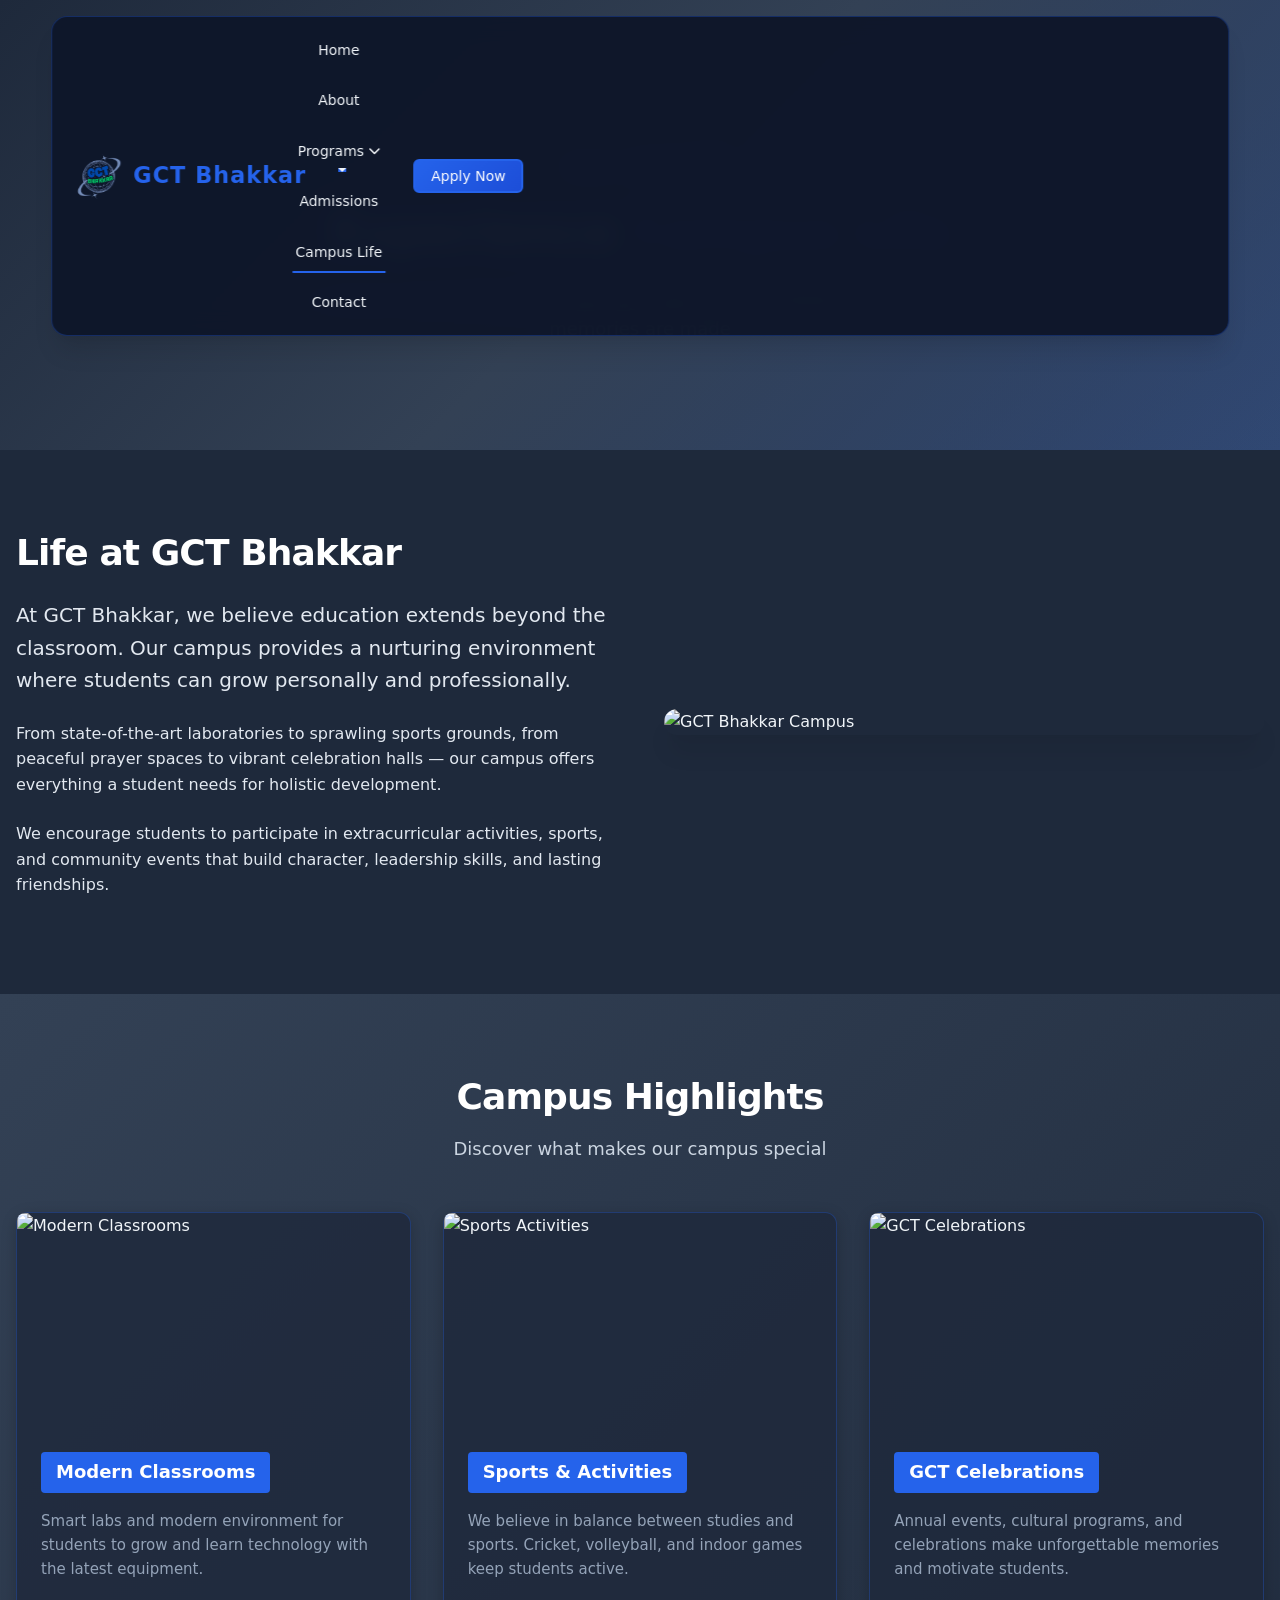
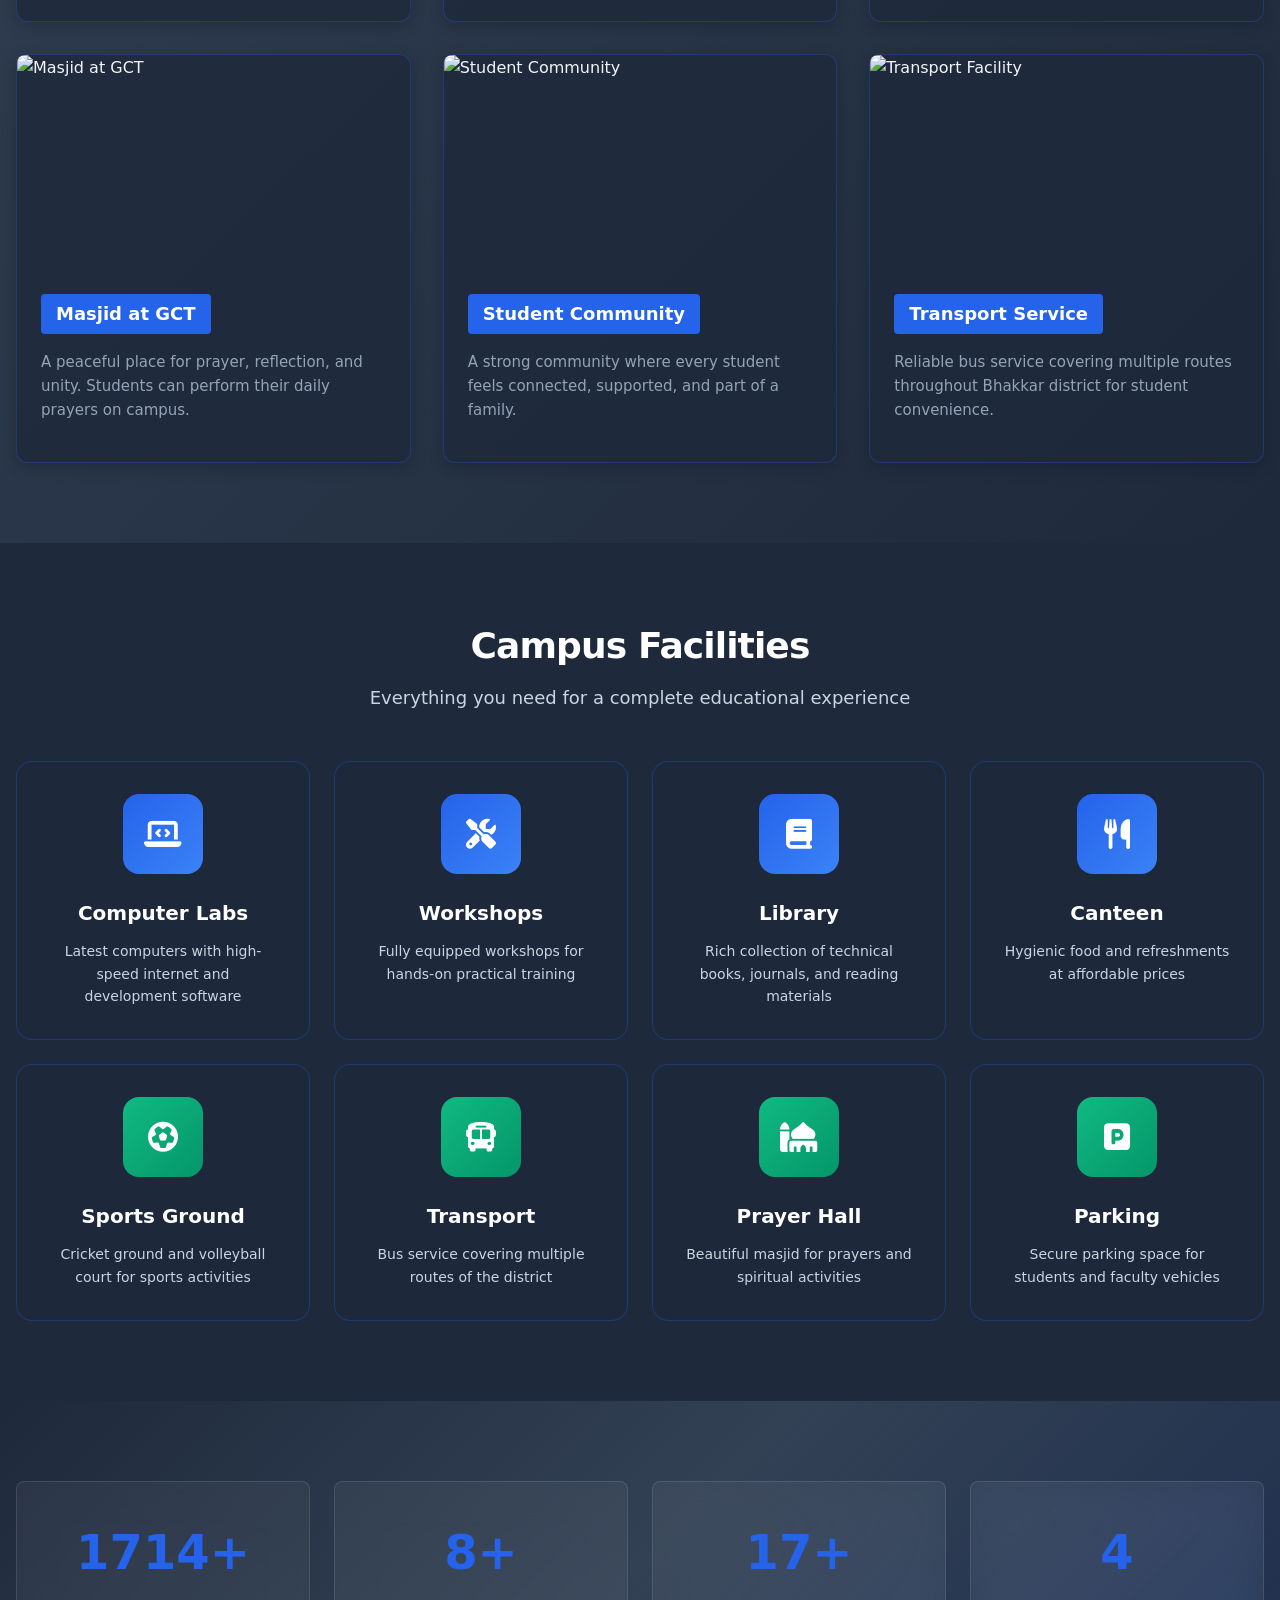
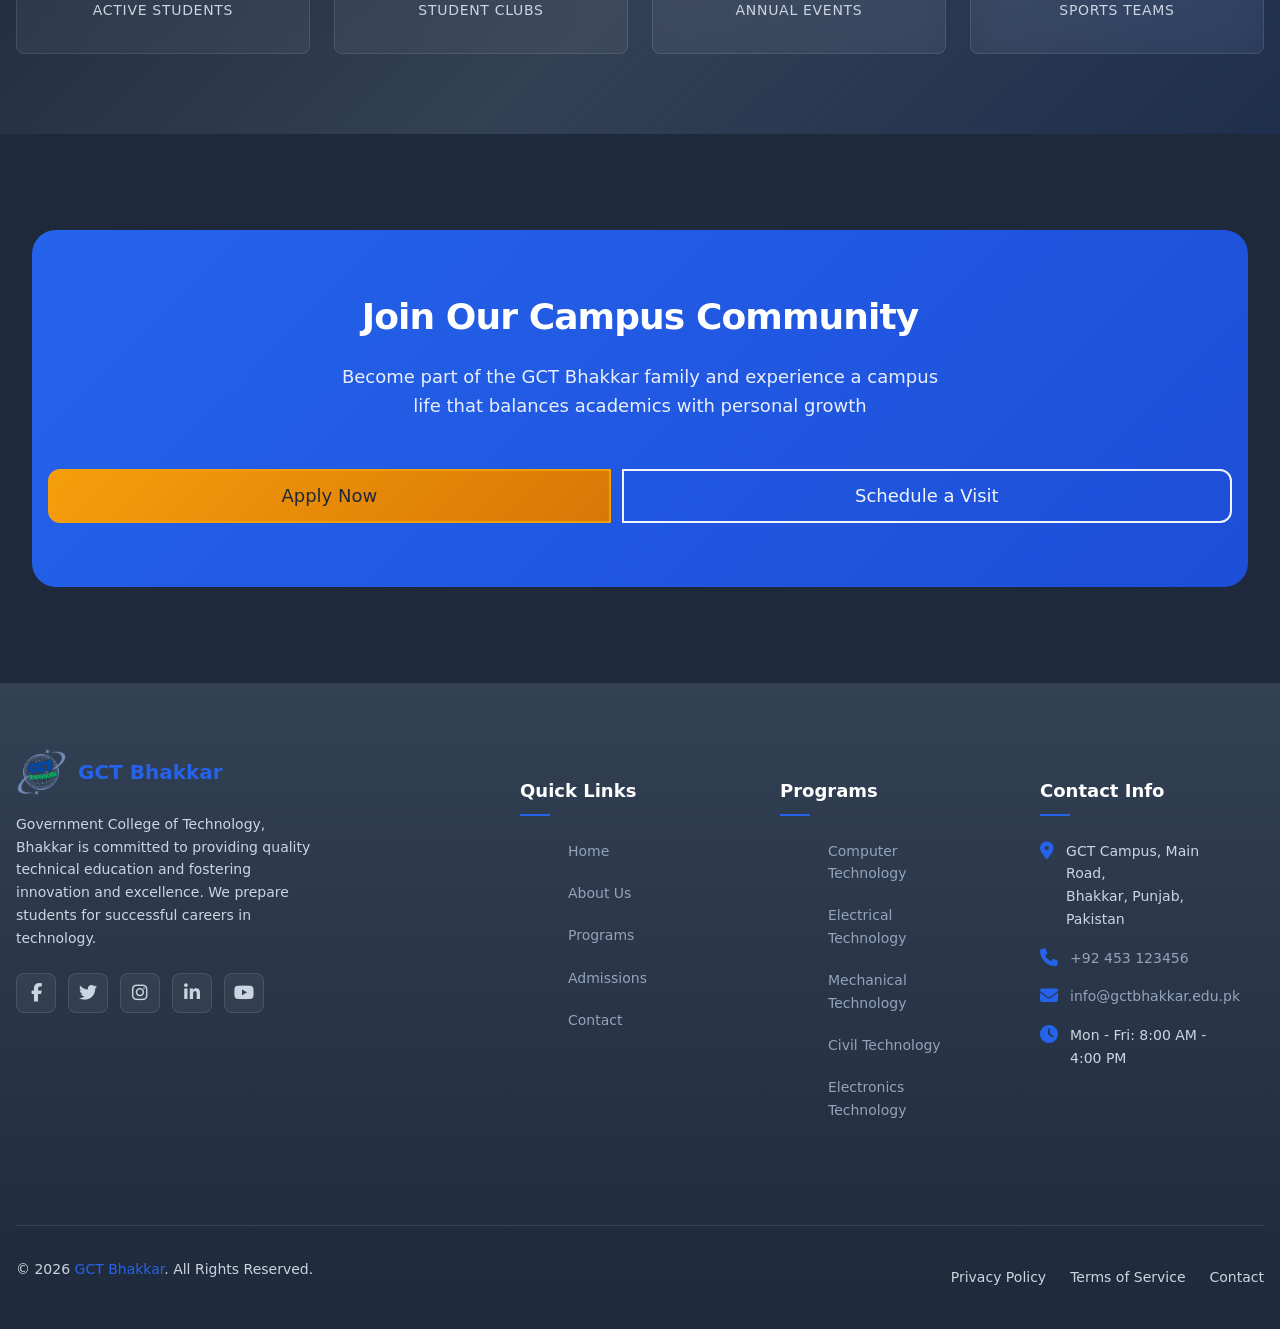
==== pages/campus-life.html @ ad5b471c "Complete website restructure with modular architecture - Added CSS design system with variables, res" ====
<!DOCTYPE html>
<html lang="en">

<head>
    <meta charset="UTF-8">
    <meta name="viewport" content="width=device-width, initial-scale=1.0">
    <meta name="description"
        content="Explore campus life at GCT Bhakkar - sports, events, facilities, student community, and more.">
    <meta name="keywords" content="GCT Campus Life, Student Activities, Sports, Events, Facilities">

    <!-- Favicon -->
    <link rel="shortcut icon" href="../assets/favicon/favicon.png" type="image/x-icon">

    <!-- Vendor CSS -->
    <link rel="stylesheet" href="../assets/css/vendor/bootstrap.min.css">
    <link rel="stylesheet" href="https://cdnjs.cloudflare.com/ajax/libs/font-awesome/6.4.0/css/all.min.css">
    <link rel="stylesheet" href="https://cdn.jsdelivr.net/npm/bootstrap-icons@1.10.5/font/bootstrap-icons.css">

    <!-- Main CSS -->
    <link rel="stylesheet" href="../assets/css/main.css">
    <link rel="stylesheet" href="../assets/css/styles.css">

    <title>Campus Life - GCT Bhakkar</title>
</head>

<body>
    <!-- Dynamic Header Component -->
    <header data-navbar data-base-path="../" data-current-page="campus-life"></header>

    <main>
        <!-- Hero Section -->
        <section class="hero hero-page">
            <div class="hero-bg">
                <div class="hero-bg-gradient"></div>
            </div>
            <div class="hero-content">
                <nav class="hero-breadcrumb" data-animate="fadeInDown">
                    <a href="../index.html" class="breadcrumb-link">Home</a>
                    <span class="breadcrumb-separator"><i class="fas fa-chevron-right"></i></span>
                    <span class="breadcrumb-current">Campus Life</span>
                </nav>
                <h1 class="hero-title" data-animate="fadeInUp">
                    Experience <span class="accent">Campus Life</span>
                </h1>
                <p class="hero-subtitle" data-animate="fadeInUp" data-delay="200">
                    A vibrant community where learning meets life, friendships are built, and memories are made
                </p>
            </div>
        </section>

        <!-- Campus Overview -->
        <section class="section">
            <div class="container">
                <div class="two-col">
                    <div data-animate="fadeInLeft">
                        <h2 class="h2 mb-4">Life at GCT Bhakkar</h2>
                        <p class="lead mb-4">
                            At GCT Bhakkar, we believe education extends beyond the classroom. Our campus provides a
                            nurturing environment where students can grow personally and professionally.
                        </p>
                        <p class="mb-4">
                            From state-of-the-art laboratories to sprawling sports grounds, from peaceful prayer spaces
                            to vibrant celebration halls — our campus offers everything a student needs for holistic
                            development.
                        </p>
                        <p>
                            We encourage students to participate in extracurricular activities, sports, and community
                            events that build character, leadership skills, and lasting friendships.
                        </p>
                    </div>
                    <div data-animate="fadeInRight">
                        <img src="../assets/images/college-front-view.jpg" alt="GCT Bhakkar Campus"
                            class="rounded-2xl shadow-xl w-full">
                    </div>
                </div>
            </div>
        </section>

        <!-- Campus Highlights -->
        <section class="section section-darker">
            <div class="container">
                <div class="section-header" data-animate="fadeInUp">
                    <h2 class="section-title">Campus Highlights</h2>
                    <p class="section-subtitle">Discover what makes our campus special</p>
                </div>

                <div class="grid grid-3" style="gap: 2rem;">
                    <div class="campus-card" data-animate="fadeInUp">
                        <img src="../assets/images/classroom.jpg" alt="Modern Classrooms">
                        <div class="p-3">
                            <h3 class="red-title">Modern Classrooms</h3>
                            <p>Smart labs and modern environment for students to grow and learn technology with the
                                latest equipment.</p>
                        </div>
                    </div>

                    <div class="campus-card" data-animate="fadeInUp" data-delay="100">
                        <img src="../assets/images/game.jpg" alt="Sports Activities">
                        <div class="p-3">
                            <h3 class="red-title">Sports & Activities</h3>
                            <p>We believe in balance between studies and sports. Cricket, volleyball, and indoor games
                                keep students active.</p>
                        </div>
                    </div>

                    <div class="campus-card" data-animate="fadeInUp" data-delay="200">
                        <img src="../assets/images/Celebrations.JPG" alt="GCT Celebrations">
                        <div class="p-3">
                            <h3 class="red-title">GCT Celebrations</h3>
                            <p>Annual events, cultural programs, and celebrations make unforgettable memories and
                                motivate students.</p>
                        </div>
                    </div>

                    <div class="campus-card" data-animate="fadeInUp">
                        <img src="../assets/images/masjad.jpg" alt="Masjid at GCT">
                        <div class="p-3">
                            <h3 class="red-title">Masjid at GCT</h3>
                            <p>A peaceful place for prayer, reflection, and unity. Students can perform their daily
                                prayers on campus.</p>
                        </div>
                    </div>

                    <div class="campus-card" data-animate="fadeInUp" data-delay="100">
                        <img src="../assets/images/community.jpg" alt="Student Community">
                        <div class="p-3">
                            <h3 class="red-title">Student Community</h3>
                            <p>A strong community where every student feels connected, supported, and part of a family.
                            </p>
                        </div>
                    </div>

                    <div class="campus-card" data-animate="fadeInUp" data-delay="200">
                        <img src="../assets/images/busses.jpg" alt="Transport Facility">
                        <div class="p-3">
                            <h3 class="red-title">Transport Service</h3>
                            <p>Reliable bus service covering multiple routes throughout Bhakkar district for student
                                convenience.</p>
                        </div>
                    </div>
                </div>
            </div>
        </section>

        <!-- Facilities Grid -->
        <section class="section">
            <div class="container">
                <div class="section-header" data-animate="fadeInUp">
                    <h2 class="section-title">Campus Facilities</h2>
                    <p class="section-subtitle">Everything you need for a complete educational experience</p>
                </div>

                <div class="grid grid-4">
                    <div class="card card-feature" data-animate="fadeInUp">
                        <div class="card-feature-icon">
                            <i class="fas fa-laptop-code"></i>
                        </div>
                        <h5 class="card-title">Computer Labs</h5>
                        <p class="card-text">Latest computers with high-speed internet and development software</p>
                    </div>

                    <div class="card card-feature" data-animate="fadeInUp" data-delay="100">
                        <div class="card-feature-icon">
                            <i class="fas fa-tools"></i>
                        </div>
                        <h5 class="card-title">Workshops</h5>
                        <p class="card-text">Fully equipped workshops for hands-on practical training</p>
                    </div>

                    <div class="card card-feature" data-animate="fadeInUp" data-delay="200">
                        <div class="card-feature-icon">
                            <i class="fas fa-book"></i>
                        </div>
                        <h5 class="card-title">Library</h5>
                        <p class="card-text">Rich collection of technical books, journals, and reading materials</p>
                    </div>

                    <div class="card card-feature" data-animate="fadeInUp" data-delay="300">
                        <div class="card-feature-icon">
                            <i class="fas fa-utensils"></i>
                        </div>
                        <h5 class="card-title">Canteen</h5>
                        <p class="card-text">Hygienic food and refreshments at affordable prices</p>
                    </div>

                    <div class="card card-feature" data-animate="fadeInUp">
                        <div class="card-feature-icon" style="background: linear-gradient(135deg, #10b981, #059669);">
                            <i class="fas fa-futbol"></i>
                        </div>
                        <h5 class="card-title">Sports Ground</h5>
                        <p class="card-text">Cricket ground and volleyball court for sports activities</p>
                    </div>

                    <div class="card card-feature" data-animate="fadeInUp" data-delay="100">
                        <div class="card-feature-icon" style="background: linear-gradient(135deg, #10b981, #059669);">
                            <i class="fas fa-bus"></i>
                        </div>
                        <h5 class="card-title">Transport</h5>
                        <p class="card-text">Bus service covering multiple routes of the district</p>
                    </div>

                    <div class="card card-feature" data-animate="fadeInUp" data-delay="200">
                        <div class="card-feature-icon" style="background: linear-gradient(135deg, #10b981, #059669);">
                            <i class="fas fa-mosque"></i>
                        </div>
                        <h5 class="card-title">Prayer Hall</h5>
                        <p class="card-text">Beautiful masjid for prayers and spiritual activities</p>
                    </div>

                    <div class="card card-feature" data-animate="fadeInUp" data-delay="300">
                        <div class="card-feature-icon" style="background: linear-gradient(135deg, #10b981, #059669);">
                            <i class="fas fa-parking"></i>
                        </div>
                        <h5 class="card-title">Parking</h5>
                        <p class="card-text">Secure parking space for students and faculty vehicles</p>
                    </div>
                </div>
            </div>
        </section>

        <!-- Student Life Stats -->
        <section class="section section-gradient">
            <div class="container">
                <div class="row g-4 text-center">
                    <div class="col-6 col-md-3" data-animate="scaleIn">
                        <div class="card-stat card-glass rounded-3">
                            <div class="card-stat-number" data-counter="2000" data-suffix="+">0</div>
                            <div class="card-stat-label">Active Students</div>
                        </div>
                    </div>
                    <div class="col-6 col-md-3" data-animate="scaleIn" data-delay="100">
                        <div class="card-stat card-glass rounded-3">
                            <div class="card-stat-number" data-counter="10" data-suffix="+">0</div>
                            <div class="card-stat-label">Student Clubs</div>
                        </div>
                    </div>
                    <div class="col-6 col-md-3" data-animate="scaleIn" data-delay="200">
                        <div class="card-stat card-glass rounded-3">
                            <div class="card-stat-number" data-counter="20" data-suffix="+">0</div>
                            <div class="card-stat-label">Annual Events</div>
                        </div>
                    </div>
                    <div class="col-6 col-md-3" data-animate="scaleIn" data-delay="300">
                        <div class="card-stat card-glass rounded-3">
                            <div class="card-stat-number" data-counter="5" data-suffix="">0</div>
                            <div class="card-stat-label">Sports Teams</div>
                        </div>
                    </div>
                </div>
            </div>
        </section>

        <!-- CTA Section -->
        <section class="section">
            <div class="container">
                <div class="section-cta" data-animate="scaleIn">
                    <h2 class="section-title mb-4">Join Our Campus Community</h2>
                    <p class="section-subtitle mx-auto">
                        Become part of the GCT Bhakkar family and experience a campus life that balances academics with
                        personal growth
                    </p>
                    <div class="btn-group btn-group-center mt-4">
                        <a href="./admissions.html" class="btn btn-accent btn-lg">Apply Now</a>
                        <a href="./contact.html" class="btn btn-outline-light btn-lg">Schedule a Visit</a>
                    </div>
                </div>
            </div>
        </section>
    </main>

    <!-- Dynamic Footer Component -->
    <div data-footer data-base-path="../"></div>

    <!-- Vendor Scripts -->
    <script src="../assets/js/vendor/bootstrap.bundle.min.js"></script>

    <!-- Component Scripts -->
    <script src="../assets/js/components/navbar.js"></script>
    <script src="../assets/js/components/footer.js"></script>

    <!-- Utility Scripts -->
    <script src="../assets/js/utils/animations.js"></script>
    <script src="../assets/js/utils/helpers.js"></script>

    <!-- Main App Script -->
    <script src="../assets/js/main.js"></script>
</body>

</html>
---- assets/css/main.css ----
/*
 * GCT Bhakkar - Main CSS Entry Point
 * Imports all CSS modules in the correct order
 */

/* ===== VENDOR ===== */
/* Bootstrap is linked separately in HTML for better caching */

/* ===== BASE ===== */
@import url('./base/variables.css');
@import url('./base/reset.css');
@import url('./base/typography.css');

/* ===== LAYOUTS ===== */
@import url('./layouts/sections.css');

/* ===== COMPONENTS ===== */
@import url('./components/buttons.css');
@import url('./components/cards.css');
@import url('./components/navbar.css');
@import url('./components/footer.css');
@import url('./components/hero.css');

/* ===== UTILITY CLASSES ===== */

/* Visibility */
.hidden {
    display: none !important;
}

.visible {
    visibility: visible;
}

.invisible {
    visibility: hidden;
}

/* Screen reader only */
.sr-only {
    position: absolute;
    width: 1px;
    height: 1px;
    padding: 0;
    margin: -1px;
    overflow: hidden;
    clip: rect(0, 0, 0, 0);
    white-space: nowrap;
    border: 0;
}

/* Overflow */
.overflow-hidden {
    overflow: hidden;
}

.overflow-auto {
    overflow: auto;
}

/* Position */
.relative {
    position: relative;
}

.absolute {
    position: absolute;
}

.fixed {
    position: fixed;
}

.sticky {
    position: sticky;
}

/* Width/Height */
.w-full {
    width: 100%;
}

.h-full {
    height: 100%;
}

.min-h-screen {
    min-height: 100vh;
}

/* Rounded */
.rounded {
    border-radius: var(--radius-lg);
}

.rounded-xl {
    border-radius: var(--radius-xl);
}

.rounded-2xl {
    border-radius: var(--radius-2xl);
}

.rounded-full {
    border-radius: var(--radius-full);
}

/* Shadows */
.shadow {
    box-shadow: var(--shadow-md);
}

.shadow-lg {
    box-shadow: var(--shadow-lg);
}

.shadow-xl {
    box-shadow: var(--shadow-xl);
}

.shadow-glow {
    box-shadow: var(--shadow-glow);
}

/* ===== ANIMATIONS ===== */

/* Fade In */
@keyframes fadeIn {
    from {
        opacity: 0;
    }

    to {
        opacity: 1;
    }
}

/* Fade In Up */
@keyframes fadeInUp {
    from {
        opacity: 0;
        transform: translateY(30px);
    }

    to {
        opacity: 1;
        transform: translateY(0);
    }
}

/* Fade In Down */
@keyframes fadeInDown {
    from {
        opacity: 0;
        transform: translateY(-30px);
    }

    to {
        opacity: 1;
        transform: translateY(0);
    }
}

/* Fade In Left */
@keyframes fadeInLeft {
    from {
        opacity: 0;
        transform: translateX(-30px);
    }

    to {
        opacity: 1;
        transform: translateX(0);
    }
}

/* Fade In Right */
@keyframes fadeInRight {
    from {
        opacity: 0;
        transform: translateX(30px);
    }

    to {
        opacity: 1;
        transform: translateX(0);
    }
}

/* Scale In */
@keyframes scaleIn {
    from {
        opacity: 0;
        transform: scale(0.9);
    }

    to {
        opacity: 1;
        transform: scale(1);
    }
}

/* Pulse */
@keyframes pulse {

    0%,
    100% {
        opacity: 1;
    }

    50% {
        opacity: 0.5;
    }
}

/* Float */
@keyframes float {

    0%,
    100% {
        transform: translateY(0);
    }

    50% {
        transform: translateY(-10px);
    }
}

/* Animation Classes */
.animate-fade-in {
    animation: fadeIn 0.6s ease-out forwards;
}

.animate-fade-in-up {
    animation: fadeInUp 0.6s ease-out forwards;
}

.animate-fade-in-down {
    animation: fadeInDown 0.6s ease-out forwards;
}

.animate-fade-in-left {
    animation: fadeInLeft 0.6s ease-out forwards;
}

.animate-fade-in-right {
    animation: fadeInRight 0.6s ease-out forwards;
}

.animate-scale-in {
    animation: scaleIn 0.5s ease-out forwards;
}

.animate-pulse {
    animation: pulse 2s ease-in-out infinite;
}

.animate-float {
    animation: float 3s ease-in-out infinite;
}

/* Animation Delays */
.delay-100 {
    animation-delay: 100ms;
}

.delay-200 {
    animation-delay: 200ms;
}

.delay-300 {
    animation-delay: 300ms;
}

.delay-400 {
    animation-delay: 400ms;
}

.delay-500 {
    animation-delay: 500ms;
}

/* Initial state for scroll animations */
[data-animate] {
    opacity: 0;
}

[data-animate].animated {
    opacity: 1;
}

/* ===== LOADING STATES ===== */

.skeleton {
    background: linear-gradient(90deg,
            var(--color-secondary-dark) 25%,
            var(--color-tertiary-dark) 50%,
            var(--color-secondary-dark) 75%);
    background-size: 200% 100%;
    animation: skeleton-loading 1.5s infinite;
}

@keyframes skeleton-loading {
    0% {
        background-position: 200% 0;
    }

    100% {
        background-position: -200% 0;
    }
}

/* ===== PAGE TRANSITION ===== */

.page-transition {
    opacity: 0;
    animation: fadeIn 0.3s ease-out forwards;
}

/* ===== BACK TO TOP BUTTON ===== */

.back-to-top {
    position: fixed;
    bottom: var(--space-8);
    right: var(--space-8);
    width: 50px;
    height: 50px;
    background: var(--color-accent-primary);
    color: white;
    border: none;
    border-radius: var(--radius-full);
    display: flex;
    align-items: center;
    justify-content: center;
    cursor: pointer;
    opacity: 0;
    visibility: hidden;
    transform: translateY(20px);
    transition: all var(--transition-base);
    z-index: var(--z-fixed);
    box-shadow: var(--shadow-lg);
}

.back-to-top.visible {
    opacity: 1;
    visibility: visible;
    transform: translateY(0);
}

.back-to-top:hover {
    background: var(--color-accent-secondary);
    transform: translateY(-5px);
}

@media (max-width: 576px) {
    .back-to-top {
        bottom: var(--space-4);
        right: var(--space-4);
        width: 45px;
        height: 45px;
    }
}
---- assets/css/styles.css ----
:root {
  --primary-dark: #1e293b;      /* Slate 800 */
  --secondary-dark: #334155;    /* Slate 700 */
  --accent-teal: #2563eb;       /* Blue 600 */
  --accent-gold: #f59e0b;       /* Amber 500 */
  --text-light: #f1f5f9;        /* Slate 100 */
  --text-muted: #94a3b8;        /* Slate 400 */
  --card-bg: rgba(30, 41, 59, 0.8);
  --border-color: rgba(37, 99, 235, 0.3);
}

/* Bootstrap Class Overrides */
.text-primary { color: var(--accent-teal) !important; }
.bg-primary { background-color: var(--accent-teal) !important; }
.bg-dark { background-color: var(--primary-dark) !important; }
.text-dark { color: var(--text-light) !important; }

.btn-primary { 
  background-color: var(--accent-teal) !important; 
  border-color: var(--accent-teal) !important;
  color: white !important;
}

.btn-primary:hover {
  background-color: #2c9a94 !important;
  border-color: #2c9a94 !important;
  transform: translateY(-2px);
  box-shadow: 0 5px 15px rgba(56, 178, 172, 0.4);
}

.btn-outline-light {
  border-color: var(--text-light) !important;
  color: var(--text-light) !important;
}

.btn-outline-light:hover {
  background-color: var(--accent-teal) !important;
  border-color: var(--accent-teal) !important;
  color: var(--primary-dark) !important;
}

/* Global Styles */
body {
  font-family: system-ui, -apple-system, BlinkMacSystemFont, 'Segoe UI', Roboto, Oxygen, Ubuntu, Cantarell, 'Open Sans', 'Helvetica Neue', sans-serif;
  background-color: var(--primary-dark);
  color: var(--text-light);
  line-height: 1.6;
}

/* Header & Navigation */
.navbar-floating {
  background: rgba(45, 55, 72, 0.95) !important;
  backdrop-filter: blur(12px);
  border-radius: 16px;
  box-shadow: 0 8px 32px rgba(0, 0, 0, 0.3);
  border: 1px solid var(--border-color);
  padding: 12px 25px;
  width: 92%;
  max-width: 1200px;
  margin: auto;
  top: 15px;
  left: 50%;
  transform: translateX(-50%);
  position: fixed;
  z-index: 1030;
}

.navbar-brand {
  color: var(--accent-teal) !important;
  font-weight: bold;
  letter-spacing: 1px;
  font-size: 1.4rem;
}

.nav-link {
  color: var(--text-light) !important;
  transition: all 0.3s ease-in-out;
  font-weight: 500;
  padding: 10px 15px;
}

.nav-link:hover {
  color: var(--accent-teal) !important;
}

.navbar-toggler {
  border: 0 !important;
}

.navbar-toggler:focus,
.navbar-toggler:active,
.navbar-toggler-icon:focus {
  outline: none !important;
  box-shadow: none !important;
  border: 0 !important;
}

.toggler-icon {
  width: 30px;
  height: 3px;
  background-color: var(--accent-teal);
  display: block;
  transition: all 0.2s;
}

.middle-bar {
  margin: 5px auto;
}

.navbar-toggler .top-bar {
  transform: rotate(45deg);
  transform-origin: 10% 10%;
}

.navbar-toggler .middle-bar {
  opacity: 0;
  filter: alpha(opacity=0);
}

.navbar-toggler .bottom-bar {
  transform: rotate(-45deg);
  transform-origin: 10% 90%;
}

.navbar-toggler.collapsed .top-bar {
  transform: rotate(0);
}

.navbar-toggler.collapsed .middle-bar {
  opacity: 1;
  filter: alpha(opacity=100);
}

.navbar-toggler.collapsed .bottom-bar {
  transform: rotate(0);
}

.navbar-toggler.collapsed .toggler-icon {
  background-color: var(--text-muted);
}

.nav-link {
  position: relative;
}

.nav-link::after {
  content: '';
  position: absolute;
  left: 50%;
  bottom: 0;
  width: 0;
  height: 2px;
  background: var(--accent-teal);
  transition: all 0.3s ease;
}

.nav-link:hover::after {
  width: 100%;
  left: 0;
}

/* Hero Section */
.hero-section {
  position: relative;
  background: var(--primary-dark);
}

.hero-section .carousel,
.hero-section .carousel-item,
.hero-section .hero-img {
  height: 120vh;
}

.hero-img {
  object-fit: cover;
  object-position: top;
  filter: brightness(0.7);
}

.transparent-slide {
  opacity: 85%;
  background: linear-gradient(45deg, var(--primary-dark), var(--secondary-dark));
}

.carousel-caption {
  color: var(--text-light);
  top: 35% !important; 
  bottom: auto !important;
  text-shadow: 2px 2px 4px rgba(0, 0, 0, 0.5);
  z-index: 2;
  transform: translateY(-50%); 
}

.carousel-caption h1 {
  font-weight: 700;
  margin-bottom: 1.5rem;
}

.carousel-buttons .btn {
  margin-top: 1rem;
  margin-right: 0.5rem;
  position: relative;
  z-index: 6;
}

/* Carousel Controls */
.carousel-control-prev,
.carousel-control-next {
  width: 50px;
  height: 50px;
  background: rgba(56, 178, 172, 0.8);
  border-radius: 50%;
  top: 50%;
  transform: translateY(-50%);
  margin: 0 20px;
  opacity: 0.8;
  z-index: 6;
}

.carousel-control-prev:hover,
.carousel-control-next:hover {
  background: var(--accent-teal);
  opacity: 1;
}

/* Hero Cards */
.hero-cards-section {
  position: absolute;
  bottom: 0;
  left: 0;
  right: 0;
  background: transparent;
  z-index: 4;
  pointer-events: none;
  padding-bottom: 0 !important;
}

.hero-cards-section .container-fluid {
  pointer-events: auto;
  padding-bottom: 0 !important;
  padding-left: 1rem;
  padding-right: 1rem;
}

.hero-cards-section .row.g-3 {
  --bs-gutter-x: 1rem;
  --bs-gutter-y: 0;
}

.hero-card-wrapper {
  position: relative;
  height: 280px;
  margin-bottom: 0;
}

.hero-custom-card {
  position: absolute;
  bottom: 0;
  left: 0;
  right: 0;
  background: rgba(45, 55, 72, 0.8);
  color: var(--text-light);
  border: 2px solid var(--border-color);
  border-radius: 8px 8px 0 0;
  cursor: pointer;
  overflow: hidden;
  transition: all 0.4s ease;
  height: 140px;
  z-index: 4;
  backdrop-filter: blur(10px);
  transform-origin: bottom;
  max-height: 140px;
}

.hero-custom-card:hover {
  height: 200px;
  transform: translateY(0);
  border-color: var(--accent-teal);
  z-index: 4;
  background: rgba(45, 55, 72, 0.95);
  max-height: 200px;
}

.hero-card-bg-image {
  position: absolute;
  top: 0;
  left: 0;
  width: 100%;
  height: 100%;
  object-fit: cover;
  opacity: 0;
  transform: scale(1);
  transition: opacity 0.4s ease;
  z-index: 0;
}

.hero-custom-card:hover .hero-card-bg-image {
  opacity: 0.3;
  animation: zoomImage 5s ease-in-out infinite;
}

@keyframes zoomImage {
  0% {
    transform: scale(1);
  }
  50% {
    transform: scale(1.2);
  }
  100% {
    transform: scale(1);
  }
}

.hero-custom-card .hero-card-top-half {
  padding: 1rem 1.2rem;
  transition: all 0.4s ease;
  z-index: 2;
  position: relative;
}

.hero-custom-card .hero-card-bottom-half {
  opacity: 0;
  max-height: 0;
  overflow: hidden;
  transition: opacity 0.4s ease, max-height 0.4s ease, padding 0.4s ease;
  padding: 0 1.2rem;
  background: transparent;
  position: relative;
  z-index: 1;
}

.hero-custom-card:hover .hero-card-bottom-half {
  opacity: 1;
  max-height: 120px;
  padding: 0.8rem 1.2rem 1.5rem 1.2rem;
  background: rgba(255, 255, 255, 0.1);
  backdrop-filter: blur(5px);
}

.hero-card-label {
  display: inline-block;
  padding: 4px 10px;
  font-size: 0.75rem;
  font-weight: bold;
  border-radius: 3px;
  text-align: center;
  transition: all 0.3s ease;
}

.hero-card-label.hero-rigor { 
  background: var(--accent-gold) !important; 
  color: var(--primary-dark) !important; 
}

.hero-card-label.hero-outcomes { 
  background: var(--accent-teal) !important; 
  color: white !important; 
}

.hero-card-label.hero-learning { 
  background: #805ad5 !important; 
  color: white !important; 
}

.hero-card-label.hero-campus { 
  background: #e53e3e !important; 
  color: white !important; 
}

.hero-custom-card:hover .hero-card-label {
  transform: scale(1.05);
}

.hero-card-title {
  margin-top: 0.8rem;
  font-weight: bold;
  color: var(--text-light);
  font-size: 1.1rem;
}

/* Departments Section */
.Departments {
  background: linear-gradient(135deg, var(--primary-dark), var(--secondary-dark));
  padding: 80px 0 40px 0;
}

.Departments h1 {
  color: var(--accent-teal) !important;
  font-weight: 700;
}

.card-dep {
  background: var(--card-bg);
  border: 1px solid var(--border-color);
  border-radius: 16px;
  overflow: hidden;
  box-shadow: 0 8px 25px rgba(0, 0, 0, 0.2);
  transition: all 0.3s ease;
  backdrop-filter: blur(10px);
  cursor: pointer;
  height: 100%;
}

.card-dep:hover {
  transform: translateY(-10px);
  box-shadow: 0 20px 40px rgba(56, 178, 172, 0.3);
  border-color: var(--accent-teal);
}

.card-img-wrapper {
  position: relative;
  overflow: hidden;
}

.card-img-top {
  height: 200px;
  object-fit: cover;
  transition: transform 0.6s ease;
}

.card-dep:hover .card-img-top {
  transform: scale(1.1);
}

.image-overlay {
  position: absolute;
  inset: 0;
  background: rgba(0, 0, 0, 0.25);
  transition: background 0.4s ease;
  z-index: 1;
}

.card-dep:hover .image-overlay {
  background: rgba(0, 0, 0, 0.65);
}

.hover-text {
  position: absolute;
  bottom: 0;
  left: 0;
  right: 0;
  padding: 20px;
  color: white;
  opacity: 0;
  z-index: 2;
  transform: translateY(40px);
  transition: opacity 0.4s ease, transform 0.4s ease;
  font-size: 14px;
  line-height: 1.6;
}

.card-dep:hover .hover-text {
  opacity: 1;
  transform: translateY(0);
}

.card-body {
  padding: 1.5rem;
  text-align: center;
}

.card-body h5 {
  color: var(--text-light) !important;
  font-weight: 600;
  margin-bottom: 0.75rem;
}

.card-body p {
  color: var(--text-muted) !important;
  font-size: 14px;
  margin-bottom: 1rem;
}

.btn-custom {
  background: linear-gradient(90deg, var(--accent-teal), #2c9a94);
  border: none;
  color: white;
  padding: 10px 20px;
  border-radius: 8px;
  font-weight: 500;
  transition: all 0.3s ease;
  font-size: 14px;
}

.btn-custom:hover {
  transform: translateY(-2px);
  box-shadow: 0 5px 15px rgba(56, 178, 172, 0.4);
  color: white;
}

.card-dep::before {
  content: "";
  position: absolute;
  top: 0;
  left: 0;
  right: 0;
  height: 6px;
  background: linear-gradient(90deg, var(--accent-teal), #2c9a94);
  z-index: 3;
}

/* Why Choose Us Section */
.why-choose-section {
  background: linear-gradient(135deg, var(--secondary-dark), var(--primary-dark));
  padding: 80px 20px;
  text-align: center;
}

.why-choose-section h2 {
  color: var(--text-light) !important;
  margin-bottom: 10px;
  font-weight: 700;
}

.why-choose-section p {
  color: var(--text-muted);
  margin-bottom: 60px;
  font-size: 1.1rem;
}

.card-why {
  border: none;
  border-radius: 20px !important;
  overflow: hidden;
  position: relative;
  cursor: pointer;
  height: 280px;
  background-color: var(--card-bg);
  transition: transform 0.5s, box-shadow 0.5s;
  display: flex;
  justify-content: flex-end;
  align-items: center;
  text-align: center;
  border: 1px solid var(--border-color);
  backdrop-filter: blur(10px);
}

.card-why:hover {
  transform: translateY(-10px) scale(1.03);
  box-shadow: 0 30px 40px rgba(56, 178, 172, 0.3);
  border-color: var(--accent-teal);
}

.card-beside {
  position: absolute;
  top: 0;
  left: 0;
  width: 100%;
  height: 100%;
  background: linear-gradient(135deg, var(--accent-teal), var(--secondary-dark));
  display: flex;
  flex-direction: column;
  justify-content: center;
  align-items: center;
  color: var(--text-light);
  text-align: center;
  opacity: 0;
  transition: opacity 0.5s ease;
  z-index: 2;
  border-radius: 20px;
}

.card-beside img {
  width: 100%;
  height: 200px;
  object-fit: cover;
  border-radius: 20px 20px 0 0;
  margin-bottom: 15px;
  transition: transform 0.5s;
}

.card-beside h5 {
  font-size: 1.5rem;
  font-weight: 700;
  margin-bottom: 10px;
  transform: translateY(20px);
  opacity: 0;
  transition: all 0.5s;
  color: white;
}

.card-beside p {
  font-size: 1rem;
  color: white;
  transform: translateY(20px);
  opacity: 0;
  transition: all 0.5s 0.2s;
  padding: 0 1rem;
}

.card-why:hover .card-beside {
  opacity: 1;
}

.card-why:hover .card-beside img {
  transform: scale(1.05);
}

.card-why:hover .card-beside h5,
.card-why:hover .card-beside p {
  opacity: 1;
  transform: translateY(0);
}

.card-bottom {
  padding: 10px 15px;
  z-index: 3;
  transition: opacity 0.5s;
}

.card-bottom h6 {
  font-size: 1.3rem;
  font-weight: bold;
  color: var(--text-light) !important;
  margin-bottom: 25px;
}

.card-why:hover .card-bottom {
  opacity: 0;
}

.card-front {
  position: absolute;
  top: 20px;
  left: 50%;
  transform: translateX(-50%);
  display: flex;
  flex-direction: column;
  align-items: center;
  z-index: 1;
  transition: opacity 0.5s;
  width: 100%;
}

.card-front img {
  width: 180px;
  height: 180px;
  margin-top: 10px;
  object-fit: cover;
  border-radius: 20px;
  margin-bottom: 10px;
}

.card-front p {
  font-size: 0.95rem;
  color: var(--text-muted);
  margin: 0;
}

.card-why:hover .card-front {
  opacity: 0;
}

/* Campus Life Section */
.campus-life {
  background: var(--primary-dark);
  padding: 80px 0;
}

.campus-life .section-title {
  color: var(--text-light) !important;
  font-weight: 700;
  font-size: 45px;
  margin-bottom: 1rem;
}

.campus-cards {
  background: rgba(74, 85, 104, 0.1);
  border-radius: 16px;
  padding: 30px;
  margin-top: 40px;
  backdrop-filter: blur(10px);
  border: 1px solid var(--border-color);
}

.campus-card {
  background: var(--card-bg);
  border-radius: 12px;
  box-shadow: 0 4px 15px rgba(0, 0, 0, 0.2);
  transition: all 0.3s ease;
  border: 1px solid var(--border-color);
  height: 100%;
}

.campus-card:hover {
  transform: translateY(-10px);
  box-shadow: 0 15px 30px rgba(56, 178, 172, 0.3);
  border-color: var(--accent-teal);
}

.campus-card img {
  width: 100%;
  height: 200px;
  object-fit: cover;
  border-radius: 8px 8px 0 0;
}

.campus-card .p-3 {
  padding: 1.5rem !important;
}

.red-title {
  background: var(--accent-teal) !important;
  color: white !important;
  display: inline-block;
  padding: 8px 15px;
  border-radius: 4px;
  font-weight: bold;
  font-size: 18px;
  margin-top: 15px;
  margin-bottom: 1rem;
}

.campus-card p {
  color: var(--text-muted) !important;
  font-size: 15px;
  margin-bottom: 1rem;
}

.read-link {
  color: var(--accent-teal) !important;
  font-weight: 600;
  text-decoration: none;
  transition: color 0.3s ease;
}

.read-link:hover {
  color: var(--accent-gold) !important;
  text-decoration: underline;
}

/* Principal Message */
.principal-message {
  background: linear-gradient(135deg, var(--secondary-dark), var(--primary-dark));
  position: relative;
  overflow: hidden;
  padding: 80px 0;
}

.principal-card {
  border-radius: 20px;
  box-shadow: 0 15px 30px rgba(0, 0, 0, 0.2);
  overflow: hidden;
  transition: transform 0.3s ease;
  background: var(--card-bg) !important;
  border: 1px solid var(--border-color);
  backdrop-filter: blur(10px);
}

.principal-card:hover {
  transform: translateY(-10px);
}

.profile-side {
  background: linear-gradient(135deg, var(--accent-teal), var(--secondary-dark));
  color: white;
  padding: 3rem 2rem;
  display: flex;
  flex-direction: column;
  align-items: center;
  justify-content: center;
  text-align: center;
}

.profile-img {
  width: 180px;
  height: 180px;
  border-radius: 50%;
  border: 5px solid rgba(255, 255, 255, 0.3);
  object-fit: cover;
  margin-bottom: 1.5rem;
  box-shadow: 0 10px 20px rgba(0, 0, 0, 0.2);
  background: transparent;
}

.message-side {
  padding: 3rem 2.5rem;
  background: var(--card-bg);
}

.message-side .section-title {
  color: var(--accent-teal) !important;
  font-weight: 700;
  margin-bottom: 1.5rem;
  position: relative;
  display: inline-block;
}

.message-side .section-title::after {
  content: '';
  position: absolute;
  bottom: -10px;
  left: 0;
  width: 50px;
  height: 3px;
  background: var(--accent-teal);
}

.quote-text {
  font-size: 1.4rem;
  line-height: 1.8;
  color: var(--text-light) !important;
  font-weight: 500;
  margin-bottom: 2rem;
}

.signature {
  border-top: 1px solid rgba(255, 255, 255, 0.1);
  padding-top: 1.5rem;
}

.principal-name {
  font-weight: 700;
  color: var(--text-light) !important;
  margin-bottom: 0.3rem;
}

.principal-title {
  color: var(--text-muted) !important;
  font-size: 0.9rem;
}

.social-links {
  margin-top: 1.5rem;
}

.social-links a {
  display: inline-flex;
  align-items: center;
  justify-content: center;
  width: 40px;
  height: 40px;
  border-radius: 50%;
  background: rgba(255, 255, 255, 0.2);
  color: white;
  margin: 0 5px;
  transition: all 0.3s ease;
  text-decoration: none;
}

.social-links a:hover {
  background: var(--accent-teal) !important;
  transform: translateY(-3px);
}

/* Footer */
footer .container-fluid {
  background: linear-gradient(135deg, var(--secondary-dark), var(--primary-dark)) !important;
  border-top: 1px solid var(--border-color);
}

.footer-section {
  padding: 2rem 1.5rem;
}

.footer-text-light {
  font-weight: 600;
  margin-bottom: 1px;
  color: var(--accent-teal) !important;
}

.footer-section p {
  color: var(--text-muted);
}

.footer-section ul li {
  margin-bottom: 0.5rem;
}

.footer-section a {
  color: var(--text-muted) !important;
  text-decoration: none;
  transition: color 0.3s ease;
}

.footer-section a:hover {
  color: var(--accent-teal) !important;
}

.social-icons {
  list-style: none;
  padding: 0;
  margin: 0;
}

.social-icons li a {
  color: var(--text-muted) !important;
  font-size: 1.2rem;
  transition: color 0.3s ease;
}

.social-icons li a:hover {
  color: var(--accent-teal) !important;
}

.footer-text-light:hover {
  text-decoration: underline;
  text-decoration-color: var(--accent-teal) !important;
}

.quick-links a:hover, 
.resources a:hover {
  text-decoration: underline;
  text-decoration-color: var(--accent-teal) !important;
}

/* Copyright Section */
.border-top {
  border-top: 1px solid var(--border-color) !important;
}

.text-center.p-4 {
  color: var(--text-muted) !important;
  background: rgba(0, 0, 0, 0.2);
}

/* Responsive Design */
@media (max-width: 1399px) {
  .carousel-caption {
    top: 35% !important;
    bottom: auto !important;
  }
  
  .carousel-caption h1 {
    font-size: 2.5rem;
  }
}

@media (max-width: 1199px) {
  .carousel-caption {
    top: 35% !important;
    bottom: auto !important;
  }
  
  .carousel-caption h1 {
    font-size: 2.2rem;
  }
  
  .carousel-caption p {
    font-size: 1rem;
  }
}

@media (max-width: 991px) {
  .hero-cards-section .col-lg-3 { 
    flex: 1 1 50%; 
    max-width: 50%; 
  }
  
  .hero-section {
    padding-bottom: 0;
  }
  
  .hero-section .carousel,
  .hero-section .carousel-item,
  .hero-section .hero-img {
<<<<<<< HEAD
    height: 100vh; /* Full viewport for carousel */
  }
  
  /* .hero-cards-section {
    position: relative; 
    margin-top: 0;
    background: #0a0a3a; 
    padding: 2rem 1rem;
    min-height: 100vh; 
    display: flex;
    align-items: center;
  } */



  @media (max-width: 991px) {
  .hero-cards-section {
    position: relative;
    background: #0a0a3a;
    padding: 2rem 1rem;
    min-height: auto; /* 👈 FIXED */
    display: flex;
    align-items: flex-start; /* 👈 so cards align from top */
  }
}
  
  .hero-cards-section .container-fluid {
    width: 100%;
  }
  
  .carousel-caption {
    bottom: auto !important;
    top: 50% !important;
    transform: translateY(-50%);
  }
  
  .carousel-caption h1 {
    font-size: 2.5rem;
  }
  
  .carousel-caption p {
    font-size: 1.1rem;
  }
  
  .hero-card-wrapper {
    height: 280px;
    margin-bottom: 1.5rem;
  }
  
  .hero-custom-card {
    height: 150px;
  }
  
  .hero-custom-card:hover {
    height: 230px;
  }
  
  .hero-card-title {
    font-size: 1.1rem;
  }
}

/* Mobile Landscape (576px to 767px) */
@media (max-width: 767px) {
  .hero-section .carousel,
  .hero-section .carousel-item,
  .hero-section .hero-img {
    height: 100vh;
  }
  
  /* .hero-cards-section {
    min-height: 100vh;
    padding: 1.5rem 1rem;
  } */


  .hero-cards-section {
    min-height: auto; /* 👈 FIXED */
    padding: 1.5rem 1rem;
=======
    height: 100vh;
  }
  
  .hero-cards-section {
    position: relative;
    margin-top: 0;
    background: linear-gradient(135deg, var(--secondary-dark), var(--primary-dark));
    padding: 2rem 1rem;
    min-height: auto;
    display: block;
  }
  
  .hero-cards-section .container-fluid {
    width: 100%;
>>>>>>> refs/remotes/origin/main
  }

  
  .carousel-caption {
    top: 30% !important;
    bottom: auto !important;
    transform: translateY(-50%);
  }
  
  .carousel-caption h1 {
    font-size: 2.5rem;
  }
  
  .carousel-caption p {
    font-size: 1.1rem;
  }
  
  .hero-card-wrapper {
    height: auto;
    margin-bottom: 1.5rem;
  }
  
  .hero-custom-card {
    position: relative;
    height: auto;
    min-height: 180px;
    transform: none !important;
  }
  
  .hero-custom-card:hover {
    height: auto;
    transform: none !important;
  }
  
  .hero-card-title {
    font-size: 1.1rem;
  }

  .hero-custom-card .hero-card-bottom-half {
    opacity: 1;
    max-height: none;
    padding: 1rem 1.2rem 1.5rem 1.2rem;
    background: rgba(255, 255, 255, 0.05);
  }

  .navbar-floating {
    width: 95%;
    padding: 10px 15px;
  }
}

@media (max-width: 768px) {
  .profile-side {
    padding: 2rem 1.5rem;
  }
  
  .message-side {
    padding: 2rem 1.5rem;
  }
  
  .profile-img {
    width: 140px;
    height: 140px;
  }

  .section-title {
    font-size: 2rem !important;
  }

  .campus-life .section-title {
    font-size: 2.5rem !important;
  }
}

@media (max-width: 575px) {
  .hero-cards-section .col-lg-3 { 
    flex: 1 1 100%; 
    max-width: 100%; 
  }
  
  .hero-section .carousel,
  .hero-section .carousel-item,
  .hero-section .hero-img {
    height: 100vh;
  }
  
  .hero-cards-section {
    min-height: auto;
    padding: 1.5rem 1rem;
    display: block;
  }
  
  .carousel-caption {
    bottom: auto !important;
    top: 50% !important;
    transform: translateY(-50%);
    padding-left: 1.5rem;
    padding-right: 1.5rem;
  }
  
  .carousel-caption h1 {
    font-size: 2.2rem;
    line-height: 1.3;
  }
  
  .carousel-caption p {
    font-size: 1rem;
    margin-bottom: 0.8rem;
  }
  
  .carousel-buttons .btn {
    padding: 0.55rem 1.5rem;
    font-size: 0.95rem;
    margin-top: 0.8rem;
  }
  
  .hero-card-wrapper {
    height: auto;
    margin-bottom: 1.2rem;
  }
  
  .hero-custom-card {
    height: auto;
    min-height: 160px;
  }
  
  .hero-custom-card:hover {
    height: auto;
    transform: none !important;
  }
  
  .hero-custom-card .hero-card-top-half {
    padding: 1rem 0.9rem;
  }
  
  .hero-card-title {
    font-size: 0.95rem;
    margin-top: 0.5rem;
  }
  
  .hero-card-label {
    font-size: 0.65rem;
    padding: 3px 7px;
  }
  
  .hero-custom-card .hero-card-bottom-half {
    opacity: 1;
    max-height: none;
    padding: 0.5rem 0.9rem 1rem 0.9rem;
    background: rgba(255, 255, 255, 0.05);
    font-size: 0.8rem;
  }

  .footer-section {
    padding: 1.5rem 1rem;
  }
}

/* Custom Scrollbar */
::-webkit-scrollbar {
  width: 8px;
}

::-webkit-scrollbar-track {
  background: var(--primary-dark);
}

::-webkit-scrollbar-thumb {
  background: var(--accent-teal);
  border-radius: 4px;
}

::-webkit-scrollbar-thumb:hover {
  background: #2c9a94;
}

/* Selection Color */
::selection {
  background: var(--accent-teal);
  color: white;
}

<<<<<<< HEAD
/* End of Floating Navbar */
.why-choose-section {
      padding: 80px 20px;
      text-align: center;
      background-color: #f0f2f5;
    }

    .why-choose-section h2 {
   
      margin-bottom: 10px;
    
    }

    .why-choose-section p {
      color: #6c757d;
      margin-bottom: 60px;
      font-size: 1.1rem;
    }

    /* Card container */
    .card-why {
      border: none;
      border-radius: 20px;
      overflow: hidden;
      position: relative;
      cursor: pointer;
      height: 300px;
      background-color: #fff;
      transition: transform 0.5s, box-shadow 0.5s;
      display: flex;
      justify-content: flex-end;
      align-items: center;
      text-align: center;
    }

    .card-why:hover {
      transform: translateY(-10px) scale(1.03);
      box-shadow: 0 30px 40px rgba(0,0,0,0.2);
    }
    .card-beside {
      position: absolute;
      top: 0;
      left: 0;
      width: 100%;
      height: 100%;
      background-color: rgb(68, 14, 14);
      display: flex;
      flex-direction: column;
      justify-content: center;
      align-items: center;
      color: #fff;
      text-align: center;
      opacity: 0;
      transition: opacity 0.5s ease;
      z-index: 2;
    }

    .card-beside img {
      width: 100%;
      height: 200px;
      object-fit: cover;
      border-radius: 20px 20px 0 0;
      margin-bottom: 15px;
      transition: transform 0.5s;
    }

    .card-beside h5 {
      font-size: 1.5rem;
      font-weight: 700;
      margin-bottom: 10px;
      transform: translateY(20px);
      opacity: 0;
      transition: all 0.5s;
    }

    .card-beside p {
      font-size: 1rem;
      color: #fff;
      transform: translateY(20px);
      opacity: 0;
      transition: all 0.5s 0.2s;
    }

    .card-why:hover .card-beside {
      opacity: 1;
    }

    .card-why:hover .card-beside img {
      transform: scale(1.05);
    }

    .card-why:hover .card-beside h5,
    .card-why:hover .card-beside p {
      opacity: 1;
      transform: translateY(0);
    }

 
    .card-bottom {
      padding: 10px 15px;
      z-index: 3;
      transition: opacity 0.5s;
    }

    .card-bottom h6 {
      font-size: 1.3rem;
      font-weight:bold;
      color: #333;
      margin-bottom: 25px;
    }

   
    .card-why:hover .card-bottom {
      opacity: 0;
    }

  
    .card-front {
      position: absolute;
      top: 20px;
      left: 50%;
      transform: translateX(-50%);
      display: flex;
      flex-direction: column;
      align-items: center;
      z-index: 1;
      transition: opacity 0.5s;
    }

    .card-front img {
      width: 180px;
      height: 180px;
      margin-top: 10px;
      object-fit: cover;
      border-radius: 20px;
      margin-bottom: 10px;
   
    }

    .card-front p {
      font-size: 0.95rem;
      color: #555;
      margin: 0;
    }

    .card-why:hover .card-front {
      opacity: 0;
    }













    
=======
::-moz-selection {
  background: var(--accent-teal);
  color: white;
}
>>>>>>> refs/remotes/origin/main
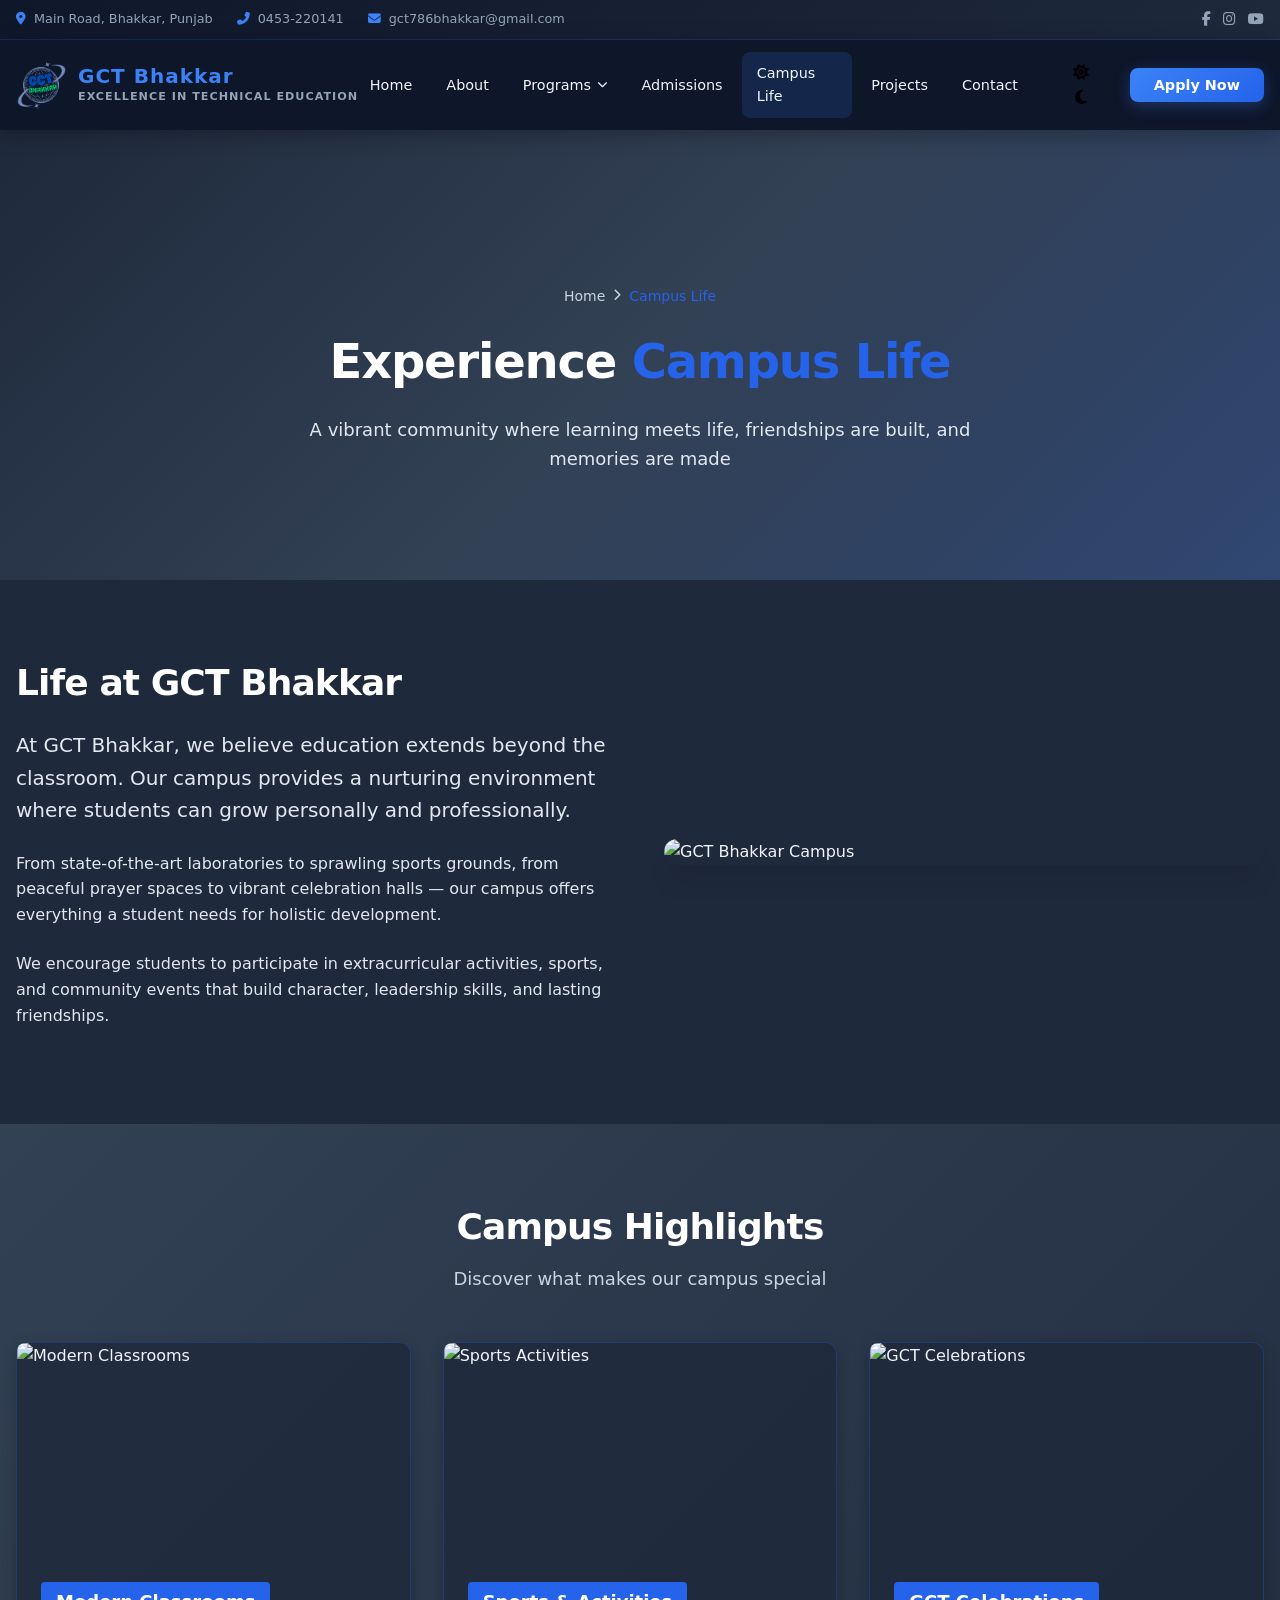
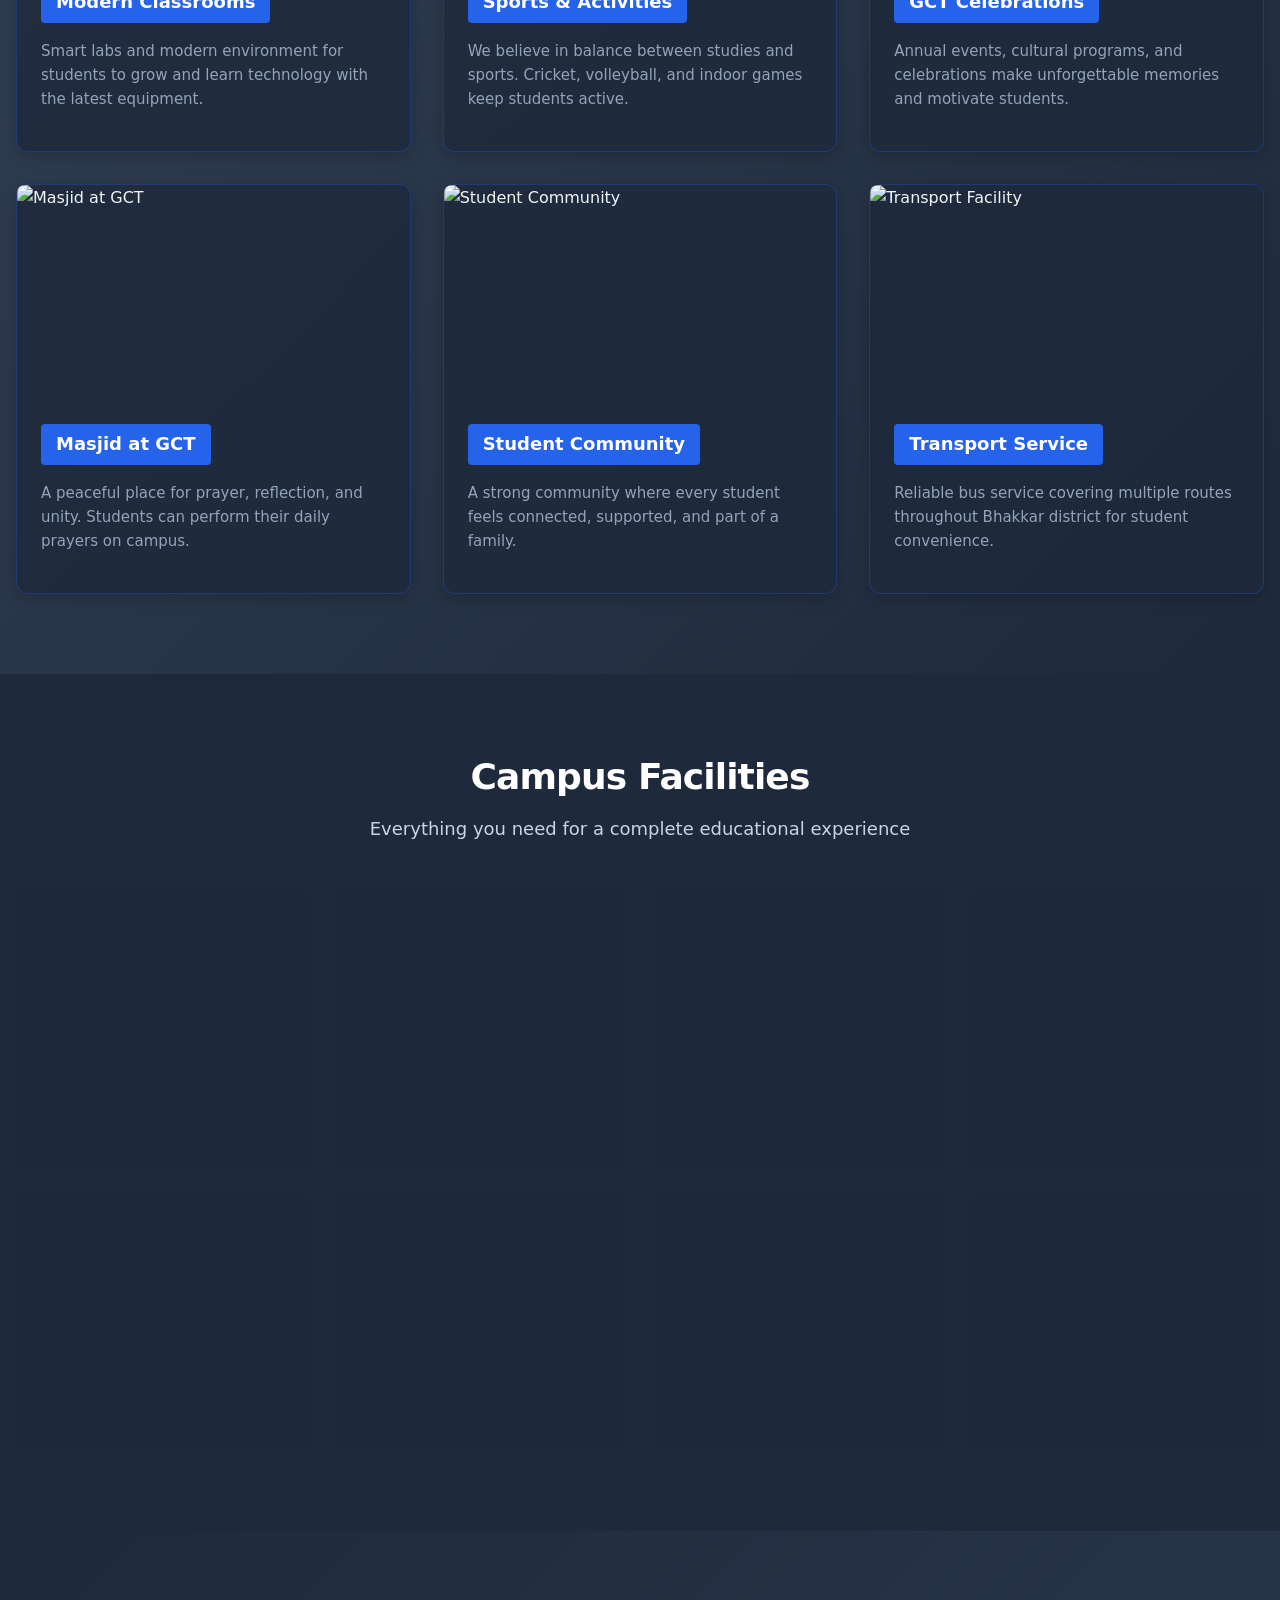
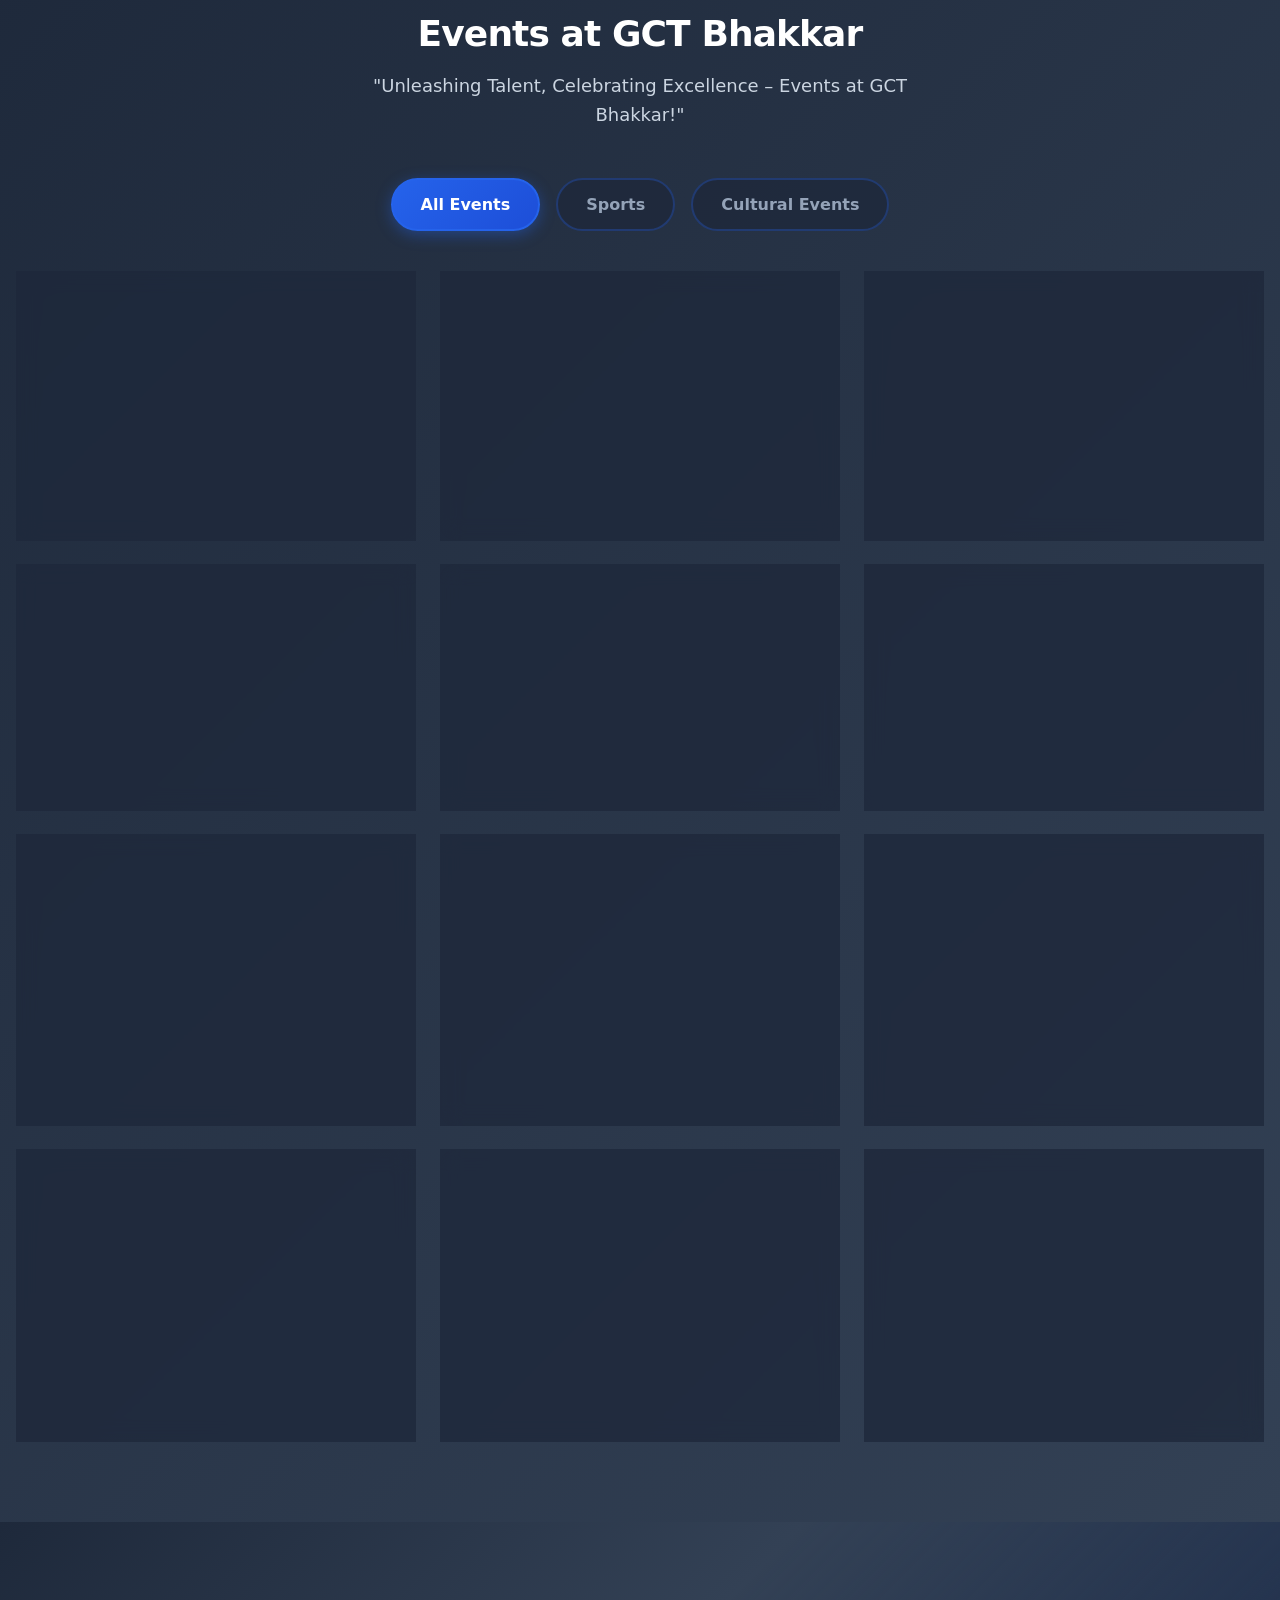
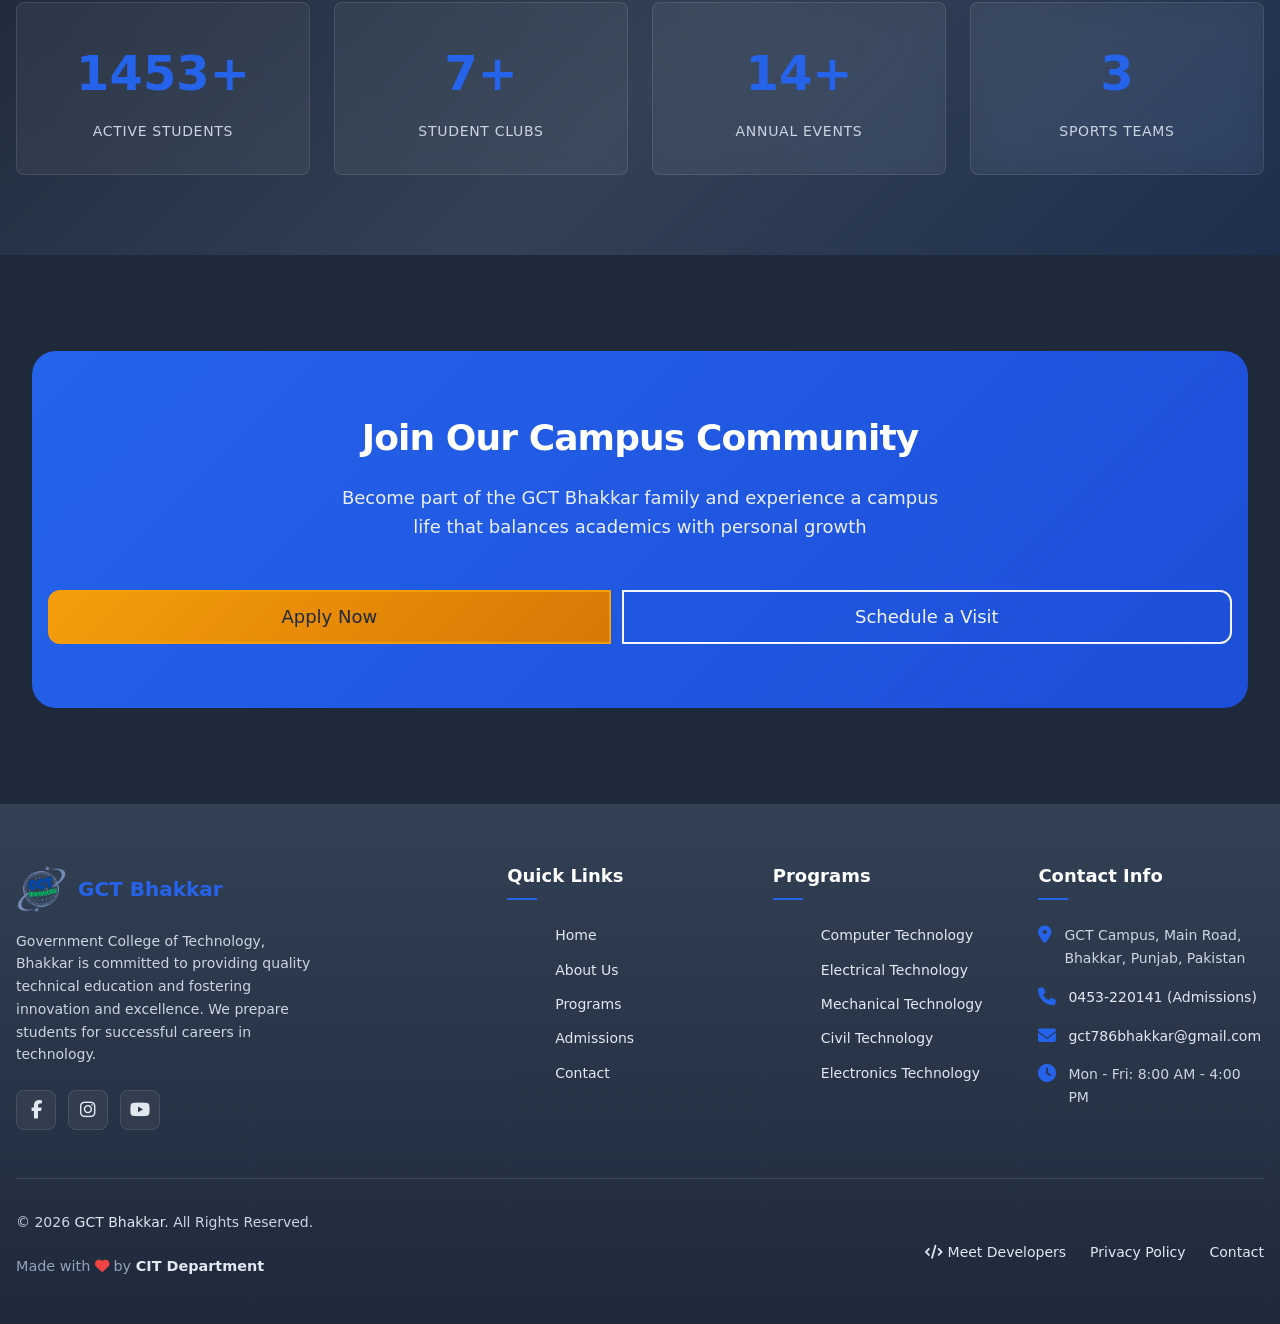
==== commit 7e71ce01: "Enhance hero section with premium design, animations, and visibility fixes" ====
--- a/pages/campus-life.html
+++ b/pages/campus-life.html
@@ -69,7 +69,7 @@
                         </p>
                     </div>
                     <div data-animate="fadeInRight">
-                        <img src="../assets/images/college-front-view.jpg" alt="GCT Bhakkar Campus"
+                        <img src="../assets/images/college-front-view.jpeg" alt="GCT Bhakkar Campus"
                             class="rounded-2xl shadow-xl w-full">
                     </div>
                 </div>
@@ -213,6 +213,195 @@
                         </div>
                         <h5 class="card-title">Parking</h5>
                         <p class="card-text">Secure parking space for students and faculty vehicles</p>
+                    </div>
+                </div>
+        </section>
+
+        <!-- Events Section -->
+        <section id="events" class="events-section section">
+            <div class="container">
+                <div class="section-header" data-animate="fadeInUp">
+                    <h2 class="section-title">Events at GCT Bhakkar</h2>
+                    <p class="section-subtitle">"Unleashing Talent, Celebrating Excellence – Events at GCT Bhakkar!"</p>
+                </div>
+
+                <!-- Events Filter Tabs -->
+                <div class="events-filter" data-animate="fadeInUp">
+                    <button class="event-filter-btn active" data-filter="all">All Events</button>
+                    <button class="event-filter-btn" data-filter="sports">Sports</button>
+                    <button class="event-filter-btn" data-filter="cultural">Cultural Events</button>
+                </div>
+
+                <!-- Events Grid -->
+                <div class="events-grid" data-animate="fadeInUp">
+                    <!-- Sports Events -->
+                    <div class="event-card" data-category="sports">
+                        <div class="event-icon">
+                            <i class="fas fa-shuttlecock"></i>
+                        </div>
+                        <div class="event-date">
+                            <span class="day">23</span>
+                            <span class="month">Mar</span>
+                        </div>
+                        <h4 class="event-title">Badminton Tournament</h4>
+                        <p class="event-desc">Compete with top badminton players in a thrilling tournament. Join us for
+                            flag hoisting, speeches, and cultural performances.</p>
+                        <span class="event-badge sports">Sports</span>
+                    </div>
+
+                    <div class="event-card" data-category="sports">
+                        <div class="event-icon">
+                            <i class="fas fa-hands-helping"></i>
+                        </div>
+                        <div class="event-date">
+                            <span class="day">20</span>
+                            <span class="month">Aug</span>
+                        </div>
+                        <h4 class="event-title">Tug of War</h4>
+                        <p class="event-desc">Test your strength in our exciting tug of war competition. A thrilling
+                            display of teamwork and determination.</p>
+                        <span class="event-badge sports">Sports</span>
+                    </div>
+
+                    <div class="event-card" data-category="sports">
+                        <div class="event-icon">
+                            <i class="fas fa-volleyball-ball"></i>
+                        </div>
+                        <div class="event-date">
+                            <span class="day">05</span>
+                            <span class="month">Jun</span>
+                        </div>
+                        <h4 class="event-title">Volleyball League</h4>
+                        <p class="event-desc">Join our Volleyball league and showcase your skills. Sign up now to be
+                            part of the action!</p>
+                        <span class="event-badge sports">Sports</span>
+                    </div>
+
+                    <div class="event-card" data-category="sports">
+                        <div class="event-icon">
+                            <i class="fas fa-dumbbell"></i>
+                        </div>
+                        <div class="event-date">
+                            <span class="day">20</span>
+                            <span class="month">Jul</span>
+                        </div>
+                        <h4 class="event-title">Arm Wrestling</h4>
+                        <p class="event-desc">Show your strength in our arm wrestling competition. Open to all weight
+                            categories!</p>
+                        <span class="event-badge sports">Sports</span>
+                    </div>
+
+                    <div class="event-card" data-category="sports">
+                        <div class="event-icon">
+                            <i class="fas fa-table-tennis"></i>
+                        </div>
+                        <div class="event-date">
+                            <span class="day">25</span>
+                            <span class="month">Aug</span>
+                        </div>
+                        <h4 class="event-title">Table Tennis</h4>
+                        <p class="event-desc">Compete in our annual Table Tennis tournament. Open to all skill levels!
+                        </p>
+                        <span class="event-badge sports">Sports</span>
+                    </div>
+
+                    <div class="event-card" data-category="sports">
+                        <div class="event-icon">
+                            <i class="fas fa-running"></i>
+                        </div>
+                        <div class="event-date">
+                            <span class="day">15</span>
+                            <span class="month">Sep</span>
+                        </div>
+                        <h4 class="event-title">Annual Race</h4>
+                        <p class="event-desc">Join us for the Race gala and show your skills! Participants of all ages
+                            welcome!</p>
+                        <span class="event-badge sports">Sports</span>
+                    </div>
+
+                    <div class="event-card" data-category="sports">
+                        <div class="event-icon">
+                            <i class="fas fa-bullseye"></i>
+                        </div>
+                        <div class="event-date">
+                            <span class="day">20</span>
+                            <span class="month">Jul</span>
+                        </div>
+                        <h4 class="event-title">Javelin Throw</h4>
+                        <p class="event-desc">Show your athletic prowess at our annual athletics meet. Participate in
+                            various track and field events!</p>
+                        <span class="event-badge sports">Sports</span>
+                    </div>
+
+                    <div class="event-card" data-category="sports">
+                        <div class="event-icon">
+                            <i class="fas fa-bed"></i>
+                        </div>
+                        <div class="event-date">
+                            <span class="day">10</span>
+                            <span class="month">Oct</span>
+                        </div>
+                        <h4 class="event-title">Pillow Fighting</h4>
+                        <p class="event-desc">Participate in the fun pillow fighting championship and win exciting
+                            prizes!</p>
+                        <span class="event-badge sports">Sports</span>
+                    </div>
+
+                    <!-- Cultural Events -->
+                    <div class="event-card" data-category="cultural">
+                        <div class="event-icon cultural">
+                            <i class="fas fa-globe-asia"></i>
+                        </div>
+                        <div class="event-date">
+                            <span class="day">10</span>
+                            <span class="month">Mar</span>
+                        </div>
+                        <h4 class="event-title">Global Culture Day</h4>
+                        <p class="event-desc">Discover cultures from around the world through immersive activities.
+                            Featuring global cuisines, traditional attire showcases, and cultural workshops.</p>
+                        <span class="event-badge cultural">Cultural</span>
+                    </div>
+
+                    <div class="event-card" data-category="cultural">
+                        <div class="event-icon cultural">
+                            <i class="fas fa-landmark"></i>
+                        </div>
+                        <div class="event-date">
+                            <span class="day">05</span>
+                            <span class="month">Apr</span>
+                        </div>
+                        <h4 class="event-title">Heritage Appreciation Day</h4>
+                        <p class="event-desc">Celebrate the rich heritage of our nation through music and art.
+                            Experience live folk music, painting exhibitions, and storytelling sessions.</p>
+                        <span class="event-badge cultural">Cultural</span>
+                    </div>
+
+                    <div class="event-card" data-category="cultural">
+                        <div class="event-icon cultural">
+                            <i class="fas fa-tshirt"></i>
+                        </div>
+                        <div class="event-date">
+                            <span class="day">20</span>
+                            <span class="month">Jun</span>
+                        </div>
+                        <h4 class="event-title">Traditional Attire Showcase</h4>
+                        <p class="event-desc">Witness the beauty of traditional clothing from various regions. Enjoy
+                            fashion parades, cultural dance performances, and interactive sessions.</p>
+                        <span class="event-badge cultural">Cultural</span>
+                    </div>
+
+                    <div class="event-card" data-category="cultural">
+                        <div class="event-icon cultural">
+                            <i class="fas fa-handshake"></i>
+                        </div>
+                        <div class="event-date">
+                            <span class="day">12</span>
+                            <span class="month">Aug</span>
+                        </div>
+                        <h4 class="event-title">Cultural Unity Fair</h4>
+                        <p class="event-desc">A celebration of unity in diversity through shared experiences. Enjoy
+                            cultural games, food festivals, and collaborative art projects.</p>
+                        <span class="event-badge cultural">Cultural</span>
                     </div>
                 </div>
             </div>
@@ -279,11 +468,40 @@
     <script src="../assets/js/components/footer.js"></script>
 
     <!-- Utility Scripts -->
+    <script src="../assets/js/utils/theme.js"></script>
     <script src="../assets/js/utils/animations.js"></script>
     <script src="../assets/js/utils/helpers.js"></script>
 
     <!-- Main App Script -->
     <script src="../assets/js/main.js"></script>
+
+    <!-- Events Filter Script -->
+    <script>
+        document.addEventListener('DOMContentLoaded', function () {
+            const filterBtns = document.querySelectorAll('.event-filter-btn');
+            const eventCards = document.querySelectorAll('.event-card');
+
+            filterBtns.forEach(btn => {
+                btn.addEventListener('click', () => {
+                    // Remove active class from all buttons
+                    filterBtns.forEach(b => b.classList.remove('active'));
+                    // Add active class to clicked button
+                    btn.classList.add('active');
+
+                    const filter = btn.dataset.filter;
+
+                    eventCards.forEach(card => {
+                        if (filter === 'all' || card.dataset.category === filter) {
+                            card.classList.remove('hidden');
+                            card.style.animation = 'fadeInUp 0.4s ease forwards';
+                        } else {
+                            card.classList.add('hidden');
+                        }
+                    });
+                });
+            });
+        });
+    </script>
 </body>
 
 </html>
--- a/assets/css/styles.css
+++ b/assets/css/styles.css
@@ -1,22 +1,39 @@
 :root {
-  --primary-dark: #1e293b;      /* Slate 800 */
-  --secondary-dark: #334155;    /* Slate 700 */
-  --accent-teal: #2563eb;       /* Blue 600 */
-  --accent-gold: #f59e0b;       /* Amber 500 */
-  --text-light: #f1f5f9;        /* Slate 100 */
-  --text-muted: #94a3b8;        /* Slate 400 */
+  --primary-dark: #1e293b;
+  /* Slate 800 */
+  --secondary-dark: #334155;
+  /* Slate 700 */
+  --accent-teal: #2563eb;
+  /* Blue 600 */
+  --accent-gold: #f59e0b;
+  /* Amber 500 */
+  --text-light: #f1f5f9;
+  /* Slate 100 */
+  --text-muted: #94a3b8;
+  /* Slate 400 */
   --card-bg: rgba(30, 41, 59, 0.8);
   --border-color: rgba(37, 99, 235, 0.3);
 }
 
 /* Bootstrap Class Overrides */
-.text-primary { color: var(--accent-teal) !important; }
-.bg-primary { background-color: var(--accent-teal) !important; }
-.bg-dark { background-color: var(--primary-dark) !important; }
-.text-dark { color: var(--text-light) !important; }
-
-.btn-primary { 
-  background-color: var(--accent-teal) !important; 
+.text-primary {
+  color: var(--accent-teal) !important;
+}
+
+.bg-primary {
+  background-color: var(--accent-teal) !important;
+}
+
+.bg-dark {
+  background-color: var(--primary-dark) !important;
+}
+
+.text-dark {
+  color: var(--text-light) !important;
+}
+
+.btn-primary {
+  background-color: var(--accent-teal) !important;
   border-color: var(--accent-teal) !important;
   color: white !important;
 }
@@ -159,223 +176,581 @@
   left: 0;
 }
 
-/* Hero Section */
+/* ============================================= */
+/* ===== PREMIUM HERO SECTION - EYE-CATCHING ===== */
+/* ============================================= */
+
+/* Hero Section Base - Dark Cinematic Feel */
 .hero-section {
   position: relative;
-  background: var(--primary-dark);
-}
-
+  background: #050a15 !important;
+  overflow: hidden;
+}
+
+/* Animated Gradient Background Overlay */
+.hero-section::before {
+  content: '';
+  position: absolute;
+  top: 0;
+  left: 0;
+  right: 0;
+  bottom: 0;
+  background:
+    radial-gradient(ellipse at 20% 80%, rgba(56, 178, 172, 0.15) 0%, transparent 50%),
+    radial-gradient(ellipse at 80% 20%, rgba(59, 130, 246, 0.15) 0%, transparent 50%),
+    radial-gradient(ellipse at 50% 50%, rgba(139, 92, 246, 0.08) 0%, transparent 70%);
+  z-index: 1;
+  animation: gradientPulse 8s ease-in-out infinite;
+}
+
+@keyframes gradientPulse {
+
+  0%,
+  100% {
+    opacity: 0.6;
+  }
+
+  50% {
+    opacity: 1;
+  }
+}
+
+/* Floating Particles Effect */
+.hero-section::after {
+  content: '';
+  position: absolute;
+  top: 0;
+  left: 0;
+  right: 0;
+  bottom: 0;
+  background-image:
+    radial-gradient(2px 2px at 20px 30px, rgba(255, 255, 255, 0.3), transparent),
+    radial-gradient(2px 2px at 40px 70px, rgba(56, 178, 172, 0.4), transparent),
+    radial-gradient(1px 1px at 90px 40px, rgba(255, 255, 255, 0.2), transparent),
+    radial-gradient(2px 2px at 130px 80px, rgba(59, 130, 246, 0.3), transparent),
+    radial-gradient(1px 1px at 160px 30px, rgba(255, 255, 255, 0.4), transparent),
+    radial-gradient(2px 2px at 200px 90px, rgba(139, 92, 246, 0.3), transparent);
+  background-size: 200px 100px;
+  animation: floatParticles 20s linear infinite;
+  z-index: 2;
+  pointer-events: none;
+}
+
+@keyframes floatParticles {
+  0% {
+    transform: translateY(0) translateX(0);
+  }
+
+  100% {
+    transform: translateY(-100%) translateX(50px);
+  }
+}
+
+/* Reduced min-height to ensure cards are more visible on laptops */
 .hero-section .carousel,
-.hero-section .carousel-item,
 .hero-section .hero-img {
-  height: 120vh;
+  height: 100vh;
+  min-height: 600px;
+}
+
+.hero-section .carousel-item {
+  position: relative;
+  height: 100vh;
+  min-height: 600px;
+}
+
+/* Enhanced Dark Overlay with Gradient */
+/* Enhanced Dark Overlay with Gradient - LIGHTER FOR BETTER VISIBILITY */
+.hero-section .carousel-item::before {
+  content: '';
+  position: absolute;
+  top: 0;
+  left: 0;
+  right: 0;
+  bottom: 0;
+  background: linear-gradient(135deg,
+      rgba(5, 10, 21, 0.65) 0%,
+      rgba(15, 25, 45, 0.5) 40%,
+      rgba(10, 20, 40, 0.6) 100%);
+  z-index: 1;
 }
 
 .hero-img {
   object-fit: cover;
-  object-position: top;
-  filter: brightness(0.7);
+  object-position: center;
+  filter: brightness(1.0) saturate(1.1);
+  transform: scale(1.05);
+  transition: transform 8s ease-out;
+}
+
+.carousel-item.active .hero-img {
+  transform: scale(1);
 }
 
 .transparent-slide {
-  opacity: 85%;
-  background: linear-gradient(45deg, var(--primary-dark), var(--secondary-dark));
-}
-
+  opacity: 90%;
+  background: linear-gradient(135deg, #050a15, #0f1a2d);
+}
+
+/* ===== HERO CAPTION - STUNNING TYPOGRAPHY ===== */
 .carousel-caption {
-  color: var(--text-light);
-  top: 35% !important; 
+  position: absolute !important;
+  left: 50% !important;
+  right: auto !important;
+  top: 42% !important;
   bottom: auto !important;
-  text-shadow: 2px 2px 4px rgba(0, 0, 0, 0.5);
-  z-index: 2;
-  transform: translateY(-50%); 
-}
-
+  transform: translate(-50%, -50%) !important;
+  width: 90%;
+  max-width: 1000px;
+  text-align: center !important;
+  z-index: 10;
+  padding: 0 20px;
+}
+
+/* Force white text regardless of theme */
+.carousel-caption,
+.carousel-caption h1,
+.carousel-caption h2,
+.carousel-caption p,
+.carousel-caption span {
+  color: #ffffff !important;
+}
+
+/* Hero Heading - Premium Typography */
 .carousel-caption h1 {
-  font-weight: 700;
+  font-size: clamp(2.5rem, 6vw, 4.5rem);
+  font-weight: 800;
+  line-height: 1.1;
   margin-bottom: 1.5rem;
-}
-
+  letter-spacing: -0.02em;
+  text-shadow:
+    0 0 40px rgba(0, 0, 0, 0.5),
+    0 4px 20px rgba(0, 0, 0, 0.3);
+  animation: fadeSlideUp 1s ease-out;
+}
+
+/* Animated Accent Text (text-primary spans) */
+.carousel-caption h1 .text-primary,
+.carousel-caption .text-primary {
+  color: transparent !important;
+  background: linear-gradient(135deg, #38b2ac 0%, #4fd1c5 50%, #63e6db 100%);
+  -webkit-background-clip: text;
+  background-clip: text;
+  position: relative;
+  animation: gradientShift 3s ease-in-out infinite;
+  background-size: 200% 200%;
+}
+
+@keyframes gradientShift {
+
+  0%,
+  100% {
+    background-position: 0% 50%;
+  }
+
+  50% {
+    background-position: 100% 50%;
+  }
+}
+
+/* Hero Paragraph */
+.carousel-caption p {
+  font-size: clamp(1.1rem, 2.5vw, 1.35rem);
+  line-height: 1.7;
+  max-width: 700px;
+  margin: 0 auto 2rem;
+  opacity: 0.95;
+  text-shadow: 0 2px 10px rgba(0, 0, 0, 0.4);
+  animation: fadeSlideUp 1s ease-out 0.2s backwards;
+}
+
+/* Hero Buttons Container */
+.carousel-buttons {
+  display: flex;
+  justify-content: center;
+  gap: 1.25rem;
+  flex-wrap: wrap;
+  animation: fadeSlideUp 1s ease-out 0.4s backwards;
+}
+
+/* Premium Button Styles */
 .carousel-buttons .btn {
-  margin-top: 1rem;
-  margin-right: 0.5rem;
+  padding: 1rem 2.5rem;
+  font-weight: 600;
+  font-size: 1.05rem;
+  border-radius: 60px;
   position: relative;
-  z-index: 6;
-}
-
-/* Carousel Controls */
+  overflow: hidden;
+  z-index: 1;
+  transition: all 0.4s cubic-bezier(0.4, 0, 0.2, 1);
+}
+
+/* Primary Button - Gradient with Glow */
+.carousel-buttons .btn-primary {
+  background: linear-gradient(135deg, #3b82f6 0%, #2563eb 50%, #1d4ed8 100%);
+  border: none;
+  color: #ffffff !important;
+  box-shadow:
+    0 4px 20px rgba(59, 130, 246, 0.4),
+    0 0 0 0 rgba(59, 130, 246, 0.4);
+}
+
+.carousel-buttons .btn-primary::before {
+  content: '';
+  position: absolute;
+  top: 0;
+  left: -100%;
+  width: 100%;
+  height: 100%;
+  background: linear-gradient(90deg,
+      transparent,
+      rgba(255, 255, 255, 0.2),
+      transparent);
+  transition: left 0.5s ease;
+  z-index: -1;
+}
+
+.carousel-buttons .btn-primary:hover {
+  transform: translateY(-4px) scale(1.02);
+  box-shadow:
+    0 8px 30px rgba(59, 130, 246, 0.5),
+    0 0 0 4px rgba(59, 130, 246, 0.2);
+}
+
+.carousel-buttons .btn-primary:hover::before {
+  left: 100%;
+}
+
+/* Outline Button - Glass Effect with Animated Border */
+.carousel-buttons .btn-outline-light {
+  background: rgba(255, 255, 255, 0.05);
+  border: 2px solid rgba(255, 255, 255, 0.5);
+  color: #ffffff !important;
+  backdrop-filter: blur(10px);
+  position: relative;
+}
+
+.carousel-buttons .btn-outline-light::before {
+  content: '';
+  position: absolute;
+  top: -2px;
+  left: -2px;
+  right: -2px;
+  bottom: -2px;
+  background: linear-gradient(135deg, #38b2ac, #3b82f6, #8b5cf6, #38b2ac);
+  background-size: 300% 300%;
+  border-radius: 60px;
+  z-index: -1;
+  opacity: 0;
+  transition: opacity 0.3s ease;
+  animation: borderGlow 3s ease-in-out infinite;
+}
+
+@keyframes borderGlow {
+
+  0%,
+  100% {
+    background-position: 0% 50%;
+  }
+
+  50% {
+    background-position: 100% 50%;
+  }
+}
+
+.carousel-buttons .btn-outline-light:hover {
+  background: rgba(255, 255, 255, 0.1);
+  border-color: transparent;
+  transform: translateY(-4px) scale(1.02);
+}
+
+.carousel-buttons .btn-outline-light:hover::before {
+  opacity: 1;
+}
+
+/* Fade Slide Up Animation */
+@keyframes fadeSlideUp {
+  from {
+    opacity: 0;
+    transform: translateY(30px);
+  }
+
+  to {
+    opacity: 1;
+    transform: translateY(0);
+  }
+}
+
+/* ===== CAROUSEL CONTROLS - PREMIUM DESIGN ===== */
 .carousel-control-prev,
 .carousel-control-next {
-  width: 50px;
-  height: 50px;
-  background: rgba(56, 178, 172, 0.8);
+  width: 60px;
+  height: 60px;
+  background: rgba(255, 255, 255, 0.08);
+  backdrop-filter: blur(15px);
+  border: 1px solid rgba(255, 255, 255, 0.15);
   border-radius: 50%;
   top: 50%;
   transform: translateY(-50%);
-  margin: 0 20px;
-  opacity: 0.8;
-  z-index: 6;
+  margin: 0 30px;
+  opacity: 1;
+  z-index: 20;
+  transition: all 0.4s cubic-bezier(0.4, 0, 0.2, 1);
 }
 
 .carousel-control-prev:hover,
 .carousel-control-next:hover {
-  background: var(--accent-teal);
-  opacity: 1;
-}
-
-/* Hero Cards */
-.hero-cards-section {
-  position: absolute;
-  bottom: 0;
-  left: 0;
-  right: 0;
-  background: transparent;
-  z-index: 4;
-  pointer-events: none;
-  padding-bottom: 0 !important;
-}
-
-.hero-cards-section .container-fluid {
-  pointer-events: auto;
-  padding-bottom: 0 !important;
-  padding-left: 1rem;
-  padding-right: 1rem;
-}
-
-.hero-cards-section .row.g-3 {
-  --bs-gutter-x: 1rem;
-  --bs-gutter-y: 0;
-}
-
-.hero-card-wrapper {
+  background: rgba(56, 178, 172, 0.9);
+  border-color: #38b2ac;
+  transform: translateY(-50%) scale(1.15);
+  box-shadow:
+    0 0 30px rgba(56, 178, 172, 0.6),
+    0 0 60px rgba(56, 178, 172, 0.3);
+}
+
+.carousel-control-prev-icon,
+.carousel-control-next-icon {
+  width: 22px;
+  height: 22px;
+  filter: brightness(1) invert(0);
+}
+
+/* Carousel Indicators - Modern Animated Pills */
+.hero-section .carousel-indicators {
+  bottom: 25%;
+  z-index: 20;
+  gap: 8px;
+}
+
+.hero-section .carousel-indicators button {
+  width: 40px;
+  height: 5px;
+  border-radius: 3px;
+  background: rgba(255, 255, 255, 0.3);
+  border: none;
+  margin: 0;
+  transition: all 0.4s cubic-bezier(0.4, 0, 0.2, 1);
   position: relative;
-  height: 280px;
-  margin-bottom: 0;
-}
-
-.hero-custom-card {
-  position: absolute;
-  bottom: 0;
-  left: 0;
-  right: 0;
-  background: rgba(45, 55, 72, 0.8);
-  color: var(--text-light);
-  border: 2px solid var(--border-color);
-  border-radius: 8px 8px 0 0;
-  cursor: pointer;
   overflow: hidden;
-  transition: all 0.4s ease;
-  height: 140px;
-  z-index: 4;
-  backdrop-filter: blur(10px);
-  transform-origin: bottom;
-  max-height: 140px;
-}
-
-.hero-custom-card:hover {
-  height: 200px;
-  transform: translateY(0);
-  border-color: var(--accent-teal);
-  z-index: 4;
-  background: rgba(45, 55, 72, 0.95);
-  max-height: 200px;
-}
-
-.hero-card-bg-image {
+}
+
+.hero-section .carousel-indicators button::before {
+  content: '';
   position: absolute;
   top: 0;
   left: 0;
+  height: 100%;
+  width: 0;
+  background: linear-gradient(90deg, #38b2ac, #4fd1c5);
+  transition: width 4s linear;
+}
+
+.hero-section .carousel-indicators button.active {
+  width: 60px;
+  background: rgba(255, 255, 255, 0.2);
+  box-shadow: 0 0 15px rgba(56, 178, 172, 0.5);
+}
+
+.hero-section .carousel-indicators button.active::before {
+  width: 100%;
+}
+
+
+/* ============================================= */
+/* ===== HERO CARDS - GLASSMORPHISM CARDS ===== */
+/* ============================================= */
+
+.hero-cards-section {
+  position: absolute;
+  bottom: 20px;
+  left: 0;
+  right: 0;
+  z-index: 30;
+  padding-bottom: 0 !important;
+  background: linear-gradient(to top, rgba(5, 10, 21, 1) 20%, transparent 100%);
+}
+
+.hero-cards-section .container-fluid {
+  padding-bottom: 0 !important;
+  max-width: 1600px;
+}
+
+.hero-card-wrapper {
+  position: relative;
+  height: 220px;
+  perspective: 1000px;
+  margin-top: 20px;
+}
+
+.hero-custom-card {
+  position: relative;
+  height: 100%;
+  background: rgba(20, 30, 50, 0.6);
+  backdrop-filter: blur(20px);
+  -webkit-backdrop-filter: blur(20px);
+  border: 1px solid rgba(255, 255, 255, 0.1);
+  border-bottom: none;
+  border-radius: 12px 12px 0 0;
+  overflow: hidden;
+  transition: all 0.5s cubic-bezier(0.25, 0.8, 0.25, 1);
+  cursor: pointer;
+  box-shadow: 0 -10px 30px rgba(0, 0, 0, 0.2);
+}
+
+.hero-custom-card::before {
+  content: '';
+  position: absolute;
+  inset: 0;
+  background: linear-gradient(135deg, rgba(255, 255, 255, 0.1), transparent);
+  opacity: 0;
+  transition: opacity 0.5s ease;
+  z-index: 1;
+}
+
+.hero-custom-card:hover {
+  transform: translateY(-15px);
+  background: rgba(30, 45, 70, 0.8);
+  box-shadow:
+    0 -15px 40px rgba(0, 0, 0, 0.3),
+    0 0 20px rgba(59, 130, 246, 0.2);
+  border-color: rgba(59, 130, 246, 0.4);
+}
+
+.hero-custom-card:hover::before {
+  opacity: 1;
+}
+
+/* Card Image Background */
+.hero-card-bg-image {
+  position: absolute;
+  inset: 0;
   width: 100%;
   height: 100%;
   object-fit: cover;
+  opacity: 0.15;
+  transition: all 0.8s ease;
+  transform: scale(1.1);
+  filter: grayscale(100%) contrast(1.2);
+}
+
+.hero-custom-card:hover .hero-card-bg-image {
+  opacity: 0.4;
+  transform: scale(1);
+  filter: grayscale(0%) contrast(1.1);
+}
+
+/* Card Content Layout */
+.hero-card-top-half {
+  position: relative;
+  z-index: 2;
+  padding: 1.5rem;
+  height: 100%;
+  display: flex;
+  flex-direction: column;
+  justify-content: flex-start;
+  transition: transform 0.5s ease;
+}
+
+.hero-custom-card:hover .hero-card-top-half {
+  transform: translateY(-5px);
+}
+
+/* Floating Label */
+.hero-card-label {
+  display: inline-flex;
+  align-items: center;
+  padding: 6px 14px;
+  font-size: 0.75rem;
+  font-weight: 700;
+  text-transform: uppercase;
+  letter-spacing: 0.05em;
+  border-radius: 30px;
+  margin-bottom: 1rem;
+  align-self: flex-start;
+  box-shadow: 0 4px 15px rgba(0, 0, 0, 0.2);
+  transition: all 0.3s ease;
+}
+
+/* Specific Label Colors */
+.hero-card-label.hero-rigor {
+  background: #f59e0b;
+  color: #000;
+}
+
+.hero-card-label.hero-outcomes {
+  background: #14b8a6;
+  color: #fff;
+}
+
+.hero-card-label.hero-learning {
+  background: #8b5cf6;
+  color: #fff;
+}
+
+.hero-card-label.hero-campus {
+  background: #ef4444;
+  color: #fff;
+}
+
+.hero-custom-card:hover .hero-card-label {
+  transform: scale(1.1);
+  box-shadow: 0 6px 20px rgba(0, 0, 0, 0.3);
+}
+
+/* Card Title */
+.hero-card-title {
+  color: #fff;
+  font-size: 1.35rem;
+  font-weight: 700;
+  line-height: 1.3;
+  margin: 0;
+  text-shadow: 0 2px 5px rgba(0, 0, 0, 0.5);
+  transition: color 0.3s ease;
+}
+
+.hero-custom-card:hover .hero-card-title {
+  color: #60a5fa;
+  /* Blue specific highlight on hover */
+}
+
+/* Reveal Text on Hover */
+.hero-card-bottom-half {
+  position: absolute;
+  left: 0;
+  right: 0;
+  bottom: 0;
+  padding: 0 1.5rem 1.5rem;
+  z-index: 2;
+  color: rgba(255, 255, 255, 0.9);
+  font-size: 0.95rem;
+  line-height: 1.5;
   opacity: 0;
-  transform: scale(1);
-  transition: opacity 0.4s ease;
-  z-index: 0;
-}
-
-.hero-custom-card:hover .hero-card-bg-image {
-  opacity: 0.3;
-  animation: zoomImage 5s ease-in-out infinite;
-}
-
-@keyframes zoomImage {
-  0% {
-    transform: scale(1);
-  }
-  50% {
-    transform: scale(1.2);
-  }
-  100% {
-    transform: scale(1);
-  }
-}
-
-.hero-custom-card .hero-card-top-half {
-  padding: 1rem 1.2rem;
+  transform: translateY(20px);
+  transition: all 0.4s cubic-bezier(0.25, 0.8, 0.25, 1);
+}
+
+.hero-custom-card:hover .hero-card-bottom-half {
+  opacity: 1;
+  transform: translateY(0);
+}
+
+/* Card Icon Indicator */
+.hero-custom-card::after {
+  content: '→';
+  position: absolute;
+  bottom: 1.5rem;
+  right: 1.5rem;
+  color: #fff;
+  font-size: 1.5rem;
+  opacity: 0;
+  transform: translateX(-20px);
   transition: all 0.4s ease;
   z-index: 2;
-  position: relative;
-}
-
-.hero-custom-card .hero-card-bottom-half {
-  opacity: 0;
-  max-height: 0;
-  overflow: hidden;
-  transition: opacity 0.4s ease, max-height 0.4s ease, padding 0.4s ease;
-  padding: 0 1.2rem;
-  background: transparent;
-  position: relative;
-  z-index: 1;
-}
-
-.hero-custom-card:hover .hero-card-bottom-half {
+}
+
+.hero-custom-card:hover::after {
   opacity: 1;
-  max-height: 120px;
-  padding: 0.8rem 1.2rem 1.5rem 1.2rem;
-  background: rgba(255, 255, 255, 0.1);
-  backdrop-filter: blur(5px);
-}
-
-.hero-card-label {
-  display: inline-block;
-  padding: 4px 10px;
-  font-size: 0.75rem;
-  font-weight: bold;
-  border-radius: 3px;
-  text-align: center;
-  transition: all 0.3s ease;
-}
-
-.hero-card-label.hero-rigor { 
-  background: var(--accent-gold) !important; 
-  color: var(--primary-dark) !important; 
-}
-
-.hero-card-label.hero-outcomes { 
-  background: var(--accent-teal) !important; 
-  color: white !important; 
-}
-
-.hero-card-label.hero-learning { 
-  background: #805ad5 !important; 
-  color: white !important; 
-}
-
-.hero-card-label.hero-campus { 
-  background: #e53e3e !important; 
-  color: white !important; 
-}
-
-.hero-custom-card:hover .hero-card-label {
-  transform: scale(1.05);
-}
-
-.hero-card-title {
-  margin-top: 0.8rem;
-  font-weight: bold;
-  color: var(--text-light);
-  font-size: 1.1rem;
+  transform: translateX(0);
 }
 
 /* Departments Section */
@@ -843,71 +1218,6 @@
   transform: translateY(-3px);
 }
 
-/* Footer */
-footer .container-fluid {
-  background: linear-gradient(135deg, var(--secondary-dark), var(--primary-dark)) !important;
-  border-top: 1px solid var(--border-color);
-}
-
-.footer-section {
-  padding: 2rem 1.5rem;
-}
-
-.footer-text-light {
-  font-weight: 600;
-  margin-bottom: 1px;
-  color: var(--accent-teal) !important;
-}
-
-.footer-section p {
-  color: var(--text-muted);
-}
-
-.footer-section ul li {
-  margin-bottom: 0.5rem;
-}
-
-.footer-section a {
-  color: var(--text-muted) !important;
-  text-decoration: none;
-  transition: color 0.3s ease;
-}
-
-.footer-section a:hover {
-  color: var(--accent-teal) !important;
-}
-
-.social-icons {
-  list-style: none;
-  padding: 0;
-  margin: 0;
-}
-
-.social-icons li a {
-  color: var(--text-muted) !important;
-  font-size: 1.2rem;
-  transition: color 0.3s ease;
-}
-
-.social-icons li a:hover {
-  color: var(--accent-teal) !important;
-}
-
-.footer-text-light:hover {
-  text-decoration: underline;
-  text-decoration-color: var(--accent-teal) !important;
-}
-
-.quick-links a:hover, 
-.resources a:hover {
-  text-decoration: underline;
-  text-decoration-color: var(--accent-teal) !important;
-}
-
-/* Copyright Section */
-.border-top {
-  border-top: 1px solid var(--border-color) !important;
-}
 
 .text-center.p-4 {
   color: var(--text-muted) !important;
@@ -920,7 +1230,7 @@
     top: 35% !important;
     bottom: auto !important;
   }
-  
+
   .carousel-caption h1 {
     font-size: 2.5rem;
   }
@@ -931,113 +1241,32 @@
     top: 35% !important;
     bottom: auto !important;
   }
-  
+
   .carousel-caption h1 {
     font-size: 2.2rem;
   }
-  
+
   .carousel-caption p {
     font-size: 1rem;
   }
 }
 
 @media (max-width: 991px) {
-  .hero-cards-section .col-lg-3 { 
-    flex: 1 1 50%; 
-    max-width: 50%; 
-  }
-  
+  .hero-cards-section .col-lg-3 {
+    flex: 1 1 50%;
+    max-width: 50%;
+  }
+
   .hero-section {
     padding-bottom: 0;
   }
-  
-  .hero-section .carousel,
-  .hero-section .carousel-item,
-  .hero-section .hero-img {
-<<<<<<< HEAD
-    height: 100vh; /* Full viewport for carousel */
-  }
-  
-  /* .hero-cards-section {
-    position: relative; 
-    margin-top: 0;
-    background: #0a0a3a; 
-    padding: 2rem 1rem;
-    min-height: 100vh; 
-    display: flex;
-    align-items: center;
-  } */
-
-
-
-  @media (max-width: 991px) {
-  .hero-cards-section {
-    position: relative;
-    background: #0a0a3a;
-    padding: 2rem 1rem;
-    min-height: auto; /* 👈 FIXED */
-    display: flex;
-    align-items: flex-start; /* 👈 so cards align from top */
-  }
-}
-  
-  .hero-cards-section .container-fluid {
-    width: 100%;
-  }
-  
-  .carousel-caption {
-    bottom: auto !important;
-    top: 50% !important;
-    transform: translateY(-50%);
-  }
-  
-  .carousel-caption h1 {
-    font-size: 2.5rem;
-  }
-  
-  .carousel-caption p {
-    font-size: 1.1rem;
-  }
-  
-  .hero-card-wrapper {
-    height: 280px;
-    margin-bottom: 1.5rem;
-  }
-  
-  .hero-custom-card {
-    height: 150px;
-  }
-  
-  .hero-custom-card:hover {
-    height: 230px;
-  }
-  
-  .hero-card-title {
-    font-size: 1.1rem;
-  }
-}
-
-/* Mobile Landscape (576px to 767px) */
-@media (max-width: 767px) {
+
   .hero-section .carousel,
   .hero-section .carousel-item,
   .hero-section .hero-img {
     height: 100vh;
   }
-  
-  /* .hero-cards-section {
-    min-height: 100vh;
-    padding: 1.5rem 1rem;
-  } */
-
-
-  .hero-cards-section {
-    min-height: auto; /* 👈 FIXED */
-    padding: 1.5rem 1rem;
-=======
-    height: 100vh;
-  }
-  
+
   .hero-cards-section {
     position: relative;
     margin-top: 0;
@@ -1046,44 +1275,43 @@
     min-height: auto;
     display: block;
   }
-  
+
   .hero-cards-section .container-fluid {
     width: 100%;
->>>>>>> refs/remotes/origin/main
-  }
-
-  
+  }
+
+
   .carousel-caption {
     top: 30% !important;
     bottom: auto !important;
     transform: translateY(-50%);
   }
-  
+
   .carousel-caption h1 {
     font-size: 2.5rem;
   }
-  
+
   .carousel-caption p {
     font-size: 1.1rem;
   }
-  
+
   .hero-card-wrapper {
     height: auto;
     margin-bottom: 1.5rem;
   }
-  
+
   .hero-custom-card {
     position: relative;
     height: auto;
     min-height: 180px;
     transform: none !important;
   }
-  
+
   .hero-custom-card:hover {
     height: auto;
     transform: none !important;
   }
-  
+
   .hero-card-title {
     font-size: 1.1rem;
   }
@@ -1105,11 +1333,11 @@
   .profile-side {
     padding: 2rem 1.5rem;
   }
-  
+
   .message-side {
     padding: 2rem 1.5rem;
   }
-  
+
   .profile-img {
     width: 140px;
     height: 140px;
@@ -1125,23 +1353,23 @@
 }
 
 @media (max-width: 575px) {
-  .hero-cards-section .col-lg-3 { 
-    flex: 1 1 100%; 
-    max-width: 100%; 
-  }
-  
+  .hero-cards-section .col-lg-3 {
+    flex: 1 1 100%;
+    max-width: 100%;
+  }
+
   .hero-section .carousel,
   .hero-section .carousel-item,
   .hero-section .hero-img {
     height: 100vh;
   }
-  
+
   .hero-cards-section {
     min-height: auto;
     padding: 1.5rem 1rem;
     display: block;
   }
-  
+
   .carousel-caption {
     bottom: auto !important;
     top: 50% !important;
@@ -1149,52 +1377,52 @@
     padding-left: 1.5rem;
     padding-right: 1.5rem;
   }
-  
+
   .carousel-caption h1 {
     font-size: 2.2rem;
     line-height: 1.3;
   }
-  
+
   .carousel-caption p {
     font-size: 1rem;
     margin-bottom: 0.8rem;
   }
-  
+
   .carousel-buttons .btn {
     padding: 0.55rem 1.5rem;
     font-size: 0.95rem;
     margin-top: 0.8rem;
   }
-  
+
   .hero-card-wrapper {
     height: auto;
     margin-bottom: 1.2rem;
   }
-  
+
   .hero-custom-card {
     height: auto;
     min-height: 160px;
   }
-  
+
   .hero-custom-card:hover {
     height: auto;
     transform: none !important;
   }
-  
+
   .hero-custom-card .hero-card-top-half {
     padding: 1rem 0.9rem;
   }
-  
+
   .hero-card-title {
     font-size: 0.95rem;
     margin-top: 0.5rem;
   }
-  
+
   .hero-card-label {
     font-size: 0.65rem;
     padding: 3px 7px;
   }
-  
+
   .hero-custom-card .hero-card-bottom-half {
     opacity: 1;
     max-height: none;
@@ -1232,172 +1460,2149 @@
   color: white;
 }
 
-<<<<<<< HEAD
-/* End of Floating Navbar */
-.why-choose-section {
-      padding: 80px 20px;
-      text-align: center;
-      background-color: #f0f2f5;
-    }
-
-    .why-choose-section h2 {
-   
-      margin-bottom: 10px;
-    
-    }
-
-    .why-choose-section p {
-      color: #6c757d;
-      margin-bottom: 60px;
-      font-size: 1.1rem;
-    }
-
-    /* Card container */
-    .card-why {
-      border: none;
-      border-radius: 20px;
-      overflow: hidden;
-      position: relative;
-      cursor: pointer;
-      height: 300px;
-      background-color: #fff;
-      transition: transform 0.5s, box-shadow 0.5s;
-      display: flex;
-      justify-content: flex-end;
-      align-items: center;
-      text-align: center;
-    }
-
-    .card-why:hover {
-      transform: translateY(-10px) scale(1.03);
-      box-shadow: 0 30px 40px rgba(0,0,0,0.2);
-    }
-    .card-beside {
-      position: absolute;
-      top: 0;
-      left: 0;
-      width: 100%;
-      height: 100%;
-      background-color: rgb(68, 14, 14);
-      display: flex;
-      flex-direction: column;
-      justify-content: center;
-      align-items: center;
-      color: #fff;
-      text-align: center;
-      opacity: 0;
-      transition: opacity 0.5s ease;
-      z-index: 2;
-    }
-
-    .card-beside img {
-      width: 100%;
-      height: 200px;
-      object-fit: cover;
-      border-radius: 20px 20px 0 0;
-      margin-bottom: 15px;
-      transition: transform 0.5s;
-    }
-
-    .card-beside h5 {
-      font-size: 1.5rem;
-      font-weight: 700;
-      margin-bottom: 10px;
-      transform: translateY(20px);
-      opacity: 0;
-      transition: all 0.5s;
-    }
-
-    .card-beside p {
-      font-size: 1rem;
-      color: #fff;
-      transform: translateY(20px);
-      opacity: 0;
-      transition: all 0.5s 0.2s;
-    }
-
-    .card-why:hover .card-beside {
-      opacity: 1;
-    }
-
-    .card-why:hover .card-beside img {
-      transform: scale(1.05);
-    }
-
-    .card-why:hover .card-beside h5,
-    .card-why:hover .card-beside p {
-      opacity: 1;
-      transform: translateY(0);
-    }
-
- 
-    .card-bottom {
-      padding: 10px 15px;
-      z-index: 3;
-      transition: opacity 0.5s;
-    }
-
-    .card-bottom h6 {
-      font-size: 1.3rem;
-      font-weight:bold;
-      color: #333;
-      margin-bottom: 25px;
-    }
-
-   
-    .card-why:hover .card-bottom {
-      opacity: 0;
-    }
-
-  
-    .card-front {
-      position: absolute;
-      top: 20px;
-      left: 50%;
-      transform: translateX(-50%);
-      display: flex;
-      flex-direction: column;
-      align-items: center;
-      z-index: 1;
-      transition: opacity 0.5s;
-    }
-
-    .card-front img {
-      width: 180px;
-      height: 180px;
-      margin-top: 10px;
-      object-fit: cover;
-      border-radius: 20px;
-      margin-bottom: 10px;
-   
-    }
-
-    .card-front p {
-      font-size: 0.95rem;
-      color: #555;
-      margin: 0;
-    }
-
-    .card-why:hover .card-front {
-      opacity: 0;
-    }
-
-
-
-
-
-
-
-
-
-
-
-
-
-    
-=======
 ::-moz-selection {
   background: var(--accent-teal);
   color: white;
 }
->>>>>>> refs/remotes/origin/main
+
+/* Staff Section */
+.staff-section {
+  background: linear-gradient(135deg, var(--secondary-dark), var(--primary-dark));
+  padding: 80px 0;
+}
+
+.staff-section .section-header {
+  text-align: center;
+  margin-bottom: 3rem;
+}
+
+.staff-section .section-title {
+  color: var(--text-light) !important;
+  font-weight: 700;
+  font-size: 2.5rem;
+  margin-bottom: 1rem;
+}
+
+.staff-section .section-subtitle {
+  color: var(--text-muted);
+  font-size: 1.1rem;
+}
+
+.staff-grid {
+  display: grid;
+  grid-template-columns: repeat(auto-fill, minmax(280px, 1fr));
+  gap: 2rem;
+}
+
+.staff-card {
+  background: var(--card-bg);
+  border-radius: 16px;
+  padding: 2rem;
+  text-align: center;
+  border: 1px solid var(--border-color);
+  transition: all 0.4s ease;
+  backdrop-filter: blur(10px);
+  position: relative;
+  overflow: hidden;
+}
+
+.staff-card::before {
+  content: "";
+  position: absolute;
+  top: 0;
+  left: 0;
+  right: 0;
+  height: 4px;
+  background: linear-gradient(90deg, var(--accent-teal), #2c9a94);
+  transform: scaleX(0);
+  transition: transform 0.4s ease;
+}
+
+.staff-card:hover::before {
+  transform: scaleX(1);
+}
+
+.staff-card:hover {
+  transform: translateY(-10px);
+  box-shadow: 0 20px 40px rgba(37, 99, 235, 0.25);
+  border-color: var(--accent-teal);
+}
+
+.staff-avatar {
+  width: 120px;
+  height: 120px;
+  border-radius: 50%;
+  margin: 0 auto 1.5rem;
+  background: linear-gradient(135deg, var(--accent-teal), #2c9a94);
+  display: flex;
+  align-items: center;
+  justify-content: center;
+  font-size: 2.5rem;
+  color: white;
+  font-weight: 700;
+  text-transform: uppercase;
+  box-shadow: 0 8px 25px rgba(37, 99, 235, 0.3);
+  transition: all 0.4s ease;
+  position: relative;
+  overflow: hidden;
+}
+
+.staff-avatar::after {
+  content: "";
+  position: absolute;
+  inset: 0;
+  background: linear-gradient(45deg, transparent 30%, rgba(255, 255, 255, 0.2) 50%, transparent 70%);
+  transform: translateX(-100%);
+  transition: transform 0.6s ease;
+}
+
+.staff-card:hover .staff-avatar::after {
+  transform: translateX(100%);
+}
+
+.staff-card:hover .staff-avatar {
+  transform: scale(1.05);
+  box-shadow: 0 12px 35px rgba(37, 99, 235, 0.4);
+}
+
+.staff-avatar img {
+  width: 100%;
+  height: 100%;
+  border-radius: 50%;
+  object-fit: cover;
+}
+
+.staff-name {
+  font-size: 1.25rem;
+  font-weight: 600;
+  color: var(--text-light) !important;
+  margin-bottom: 0.5rem;
+}
+
+.staff-position {
+  font-size: 0.95rem;
+  color: var(--accent-teal);
+  font-weight: 500;
+  margin-bottom: 0.5rem;
+}
+
+.staff-qualification {
+  font-size: 0.85rem;
+  color: var(--text-muted);
+  font-style: italic;
+}
+
+.staff-badge {
+  display: inline-block;
+  padding: 0.25rem 0.75rem;
+  background: linear-gradient(135deg, var(--accent-gold), #d97706);
+  color: var(--primary-dark);
+  border-radius: 20px;
+  font-size: 0.75rem;
+  font-weight: 600;
+  margin-bottom: 1rem;
+  text-transform: uppercase;
+  letter-spacing: 0.5px;
+}
+
+/* Light Theme Staff Card Styles */
+[data-theme="light"] .staff-section {
+  background: linear-gradient(135deg, #f1f5f9, #e2e8f0);
+}
+
+[data-theme="light"] .staff-card {
+  background: rgba(255, 255, 255, 0.9);
+  border-color: rgba(37, 99, 235, 0.2);
+  box-shadow: 0 4px 15px rgba(0, 0, 0, 0.08);
+}
+
+[data-theme="light"] .staff-card:hover {
+  box-shadow: 0 20px 40px rgba(37, 99, 235, 0.15);
+  border-color: var(--accent-teal);
+}
+
+[data-theme="light"] .staff-name {
+  color: #1e293b !important;
+}
+
+[data-theme="light"] .staff-qualification {
+  color: #64748b;
+}
+
+/* Staff Grid Responsive */
+@media (max-width: 768px) {
+  .staff-grid {
+    grid-template-columns: repeat(auto-fill, minmax(250px, 1fr));
+    gap: 1.5rem;
+  }
+
+  .staff-section {
+    padding: 60px 0;
+  }
+
+  .staff-section .section-title {
+    font-size: 2rem;
+  }
+
+  .staff-avatar {
+    width: 100px;
+    height: 100px;
+    font-size: 2rem;
+  }
+}
+
+@media (max-width: 575px) {
+  .staff-grid {
+    grid-template-columns: 1fr;
+    gap: 1.25rem;
+  }
+
+  .staff-card {
+    padding: 1.5rem;
+  }
+}
+
+/* ===== Enhanced Curriculum Section Styles ===== */
+.curriculum-tabs {
+  display: flex;
+  justify-content: center;
+  gap: 1rem;
+  margin-bottom: 2rem;
+  flex-wrap: wrap;
+}
+
+.curriculum-tab {
+  display: flex;
+  align-items: center;
+  gap: 0.5rem;
+  padding: 1rem 2rem;
+  background: var(--card-bg);
+  border: 2px solid var(--border-color);
+  border-radius: 50px;
+  color: var(--text-muted);
+  font-weight: 600;
+  cursor: pointer;
+  transition: all 0.3s ease;
+}
+
+.curriculum-tab:hover {
+  border-color: var(--accent-teal);
+  color: var(--text-light);
+}
+
+.curriculum-tab.active {
+  background: linear-gradient(135deg, var(--accent-teal), #1d4ed8);
+  border-color: var(--accent-teal);
+  color: white;
+  box-shadow: 0 4px 15px rgba(37, 99, 235, 0.4);
+}
+
+.curriculum-tab i {
+  font-size: 1.2rem;
+}
+
+.curriculum-content {
+  display: none;
+  animation: fadeIn 0.4s ease;
+}
+
+.curriculum-content.active {
+  display: block;
+}
+
+@keyframes fadeIn {
+  from {
+    opacity: 0;
+    transform: translateY(10px);
+  }
+
+  to {
+    opacity: 1;
+    transform: translateY(0);
+  }
+}
+
+.curriculum-year-header {
+  text-align: center;
+  margin-bottom: 2rem;
+  padding: 1.5rem;
+  background: linear-gradient(135deg, rgba(37, 99, 235, 0.1), rgba(30, 41, 59, 0.8));
+  border-radius: 16px;
+  border: 1px solid var(--border-color);
+}
+
+.year-badge {
+  display: inline-block;
+  padding: 0.5rem 1.5rem;
+  background: linear-gradient(135deg, var(--accent-teal), #1d4ed8);
+  color: white;
+  border-radius: 50px;
+  font-weight: 700;
+  font-size: 0.9rem;
+  margin-bottom: 1rem;
+}
+
+.curriculum-year-header h3 {
+  color: var(--text-light);
+  font-size: 1.5rem;
+  margin-bottom: 0.5rem;
+}
+
+.curriculum-year-header p {
+  color: var(--text-muted);
+  margin: 0;
+}
+
+.curriculum-grid {
+  display: grid;
+  grid-template-columns: repeat(2, 1fr);
+  gap: 2rem;
+}
+
+@media (max-width: 768px) {
+  .curriculum-grid {
+    grid-template-columns: 1fr;
+  }
+}
+
+.curriculum-category {
+  background: var(--card-bg);
+  border: 1px solid var(--border-color);
+  border-radius: 16px;
+  overflow: hidden;
+  transition: all 0.3s ease;
+}
+
+.curriculum-category:hover {
+  border-color: var(--accent-teal);
+  box-shadow: 0 8px 30px rgba(37, 99, 235, 0.2);
+}
+
+.category-header {
+  display: flex;
+  align-items: center;
+  gap: 1rem;
+  padding: 1.25rem 1.5rem;
+  background: linear-gradient(135deg, rgba(37, 99, 235, 0.2), rgba(30, 41, 59, 0.8));
+  border-bottom: 1px solid var(--border-color);
+}
+
+.category-header i {
+  font-size: 1.5rem;
+  color: var(--accent-teal);
+}
+
+.category-header h4 {
+  margin: 0;
+  color: var(--text-light);
+  font-size: 1.1rem;
+}
+
+.subject-list {
+  list-style: none;
+  padding: 1rem 1.5rem;
+  margin: 0;
+}
+
+.subject-list li {
+  display: flex;
+  align-items: center;
+  gap: 1rem;
+  padding: 0.8rem 0;
+  border-bottom: 1px solid rgba(37, 99, 235, 0.1);
+  transition: all 0.2s ease;
+}
+
+.subject-list li:last-child {
+  border-bottom: none;
+}
+
+.subject-list li:hover {
+  padding-left: 0.5rem;
+}
+
+.subject-code {
+  display: inline-block;
+  padding: 0.25rem 0.75rem;
+  background: linear-gradient(135deg, var(--accent-teal), #1d4ed8);
+  color: white;
+  border-radius: 6px;
+  font-size: 0.75rem;
+  font-weight: 700;
+  min-width: 70px;
+  text-align: center;
+}
+
+.subject-name {
+  color: var(--text-light);
+  font-size: 0.95rem;
+}
+
+.program-highlights {
+  display: grid;
+  grid-template-columns: repeat(4, 1fr);
+  gap: 1.5rem;
+  margin-top: 3rem;
+  padding: 2rem;
+  background: linear-gradient(135deg, rgba(37, 99, 235, 0.1), rgba(30, 41, 59, 0.8));
+  border-radius: 16px;
+  border: 1px solid var(--border-color);
+}
+
+@media (max-width: 992px) {
+  .program-highlights {
+    grid-template-columns: repeat(2, 1fr);
+  }
+}
+
+@media (max-width: 576px) {
+  .program-highlights {
+    grid-template-columns: 1fr;
+  }
+
+  .curriculum-tab {
+    padding: 0.75rem 1.25rem;
+    font-size: 0.9rem;
+  }
+}
+
+.highlight-item {
+  display: flex;
+  align-items: center;
+  gap: 1rem;
+  padding: 1rem;
+  background: var(--card-bg);
+  border-radius: 12px;
+  border: 1px solid var(--border-color);
+  transition: all 0.3s ease;
+}
+
+.highlight-item:hover {
+  border-color: var(--accent-teal);
+  transform: translateY(-3px);
+}
+
+.highlight-item i {
+  font-size: 2rem;
+  color: var(--accent-teal);
+}
+
+.highlight-item h5 {
+  margin: 0;
+  color: var(--text-light);
+  font-size: 0.9rem;
+}
+
+.highlight-item p {
+  margin: 0;
+  color: var(--text-muted);
+  font-size: 0.85rem;
+}
+
+/* Footer */
+.footer {
+  background-color: var(--dark-blue);
+  color: white;
+  padding: 60px 0 30px;
+}
+
+.footer h5 {
+  color: var(--bright-blue);
+  margin-bottom: 20px;
+}
+
+.footer a {
+  color: #e2e8f0;
+  text-decoration: none;
+  transition: color 0.3s ease;
+}
+
+.footer a:hover {
+  color: white;
+}
+
+.social-icons a {
+  display: inline-block;
+  width: 40px;
+  height: 40px;
+  background: rgba(255, 255, 255, 0.1);
+  border-radius: 50%;
+  text-align: center;
+  line-height: 40px;
+  margin-right: 10px;
+  transition: all 0.3s ease;
+}
+
+.social-icons a:hover {
+  background: var(--bright-blue);
+  transform: translateY(-3px);
+}
+
+.copyright {
+  border-top: 1px solid rgba(255, 255, 255, 0.1);
+  padding-top: 20px;
+  margin-top: 40px;
+  text-align: center;
+  color: #94a3b8;
+}
+
+/* ===== Contact Page Styles ===== */
+.contact-info-grid {
+  display: grid;
+  grid-template-columns: repeat(4, 1fr);
+  gap: 1.5rem;
+  margin-bottom: 3rem;
+}
+
+.contact-info-card {
+  background: var(--card-bg);
+  border: 1px solid var(--border-color);
+  border-radius: 16px;
+  padding: 2rem;
+  text-align: center;
+  transition: all 0.4s ease;
+  backdrop-filter: blur(10px);
+  position: relative;
+  overflow: hidden;
+}
+
+.contact-info-card::before {
+  content: "";
+  position: absolute;
+  top: 0;
+  left: 0;
+  right: 0;
+  height: 4px;
+  background: linear-gradient(90deg, var(--accent-teal), #1d4ed8);
+  transform: scaleX(0);
+  transition: transform 0.4s ease;
+}
+
+.contact-info-card:hover::before {
+  transform: scaleX(1);
+}
+
+.contact-info-card:hover {
+  transform: translateY(-8px);
+  box-shadow: 0 20px 40px rgba(37, 99, 235, 0.25);
+  border-color: var(--accent-teal);
+}
+
+.contact-icon-wrapper {
+  width: 70px;
+  height: 70px;
+  background: linear-gradient(135deg, #3b82f6, #1d4ed8);
+  border-radius: 16px;
+  display: flex;
+  align-items: center;
+  justify-content: center;
+  margin: 0 auto 1.5rem;
+  transition: all 0.4s ease;
+}
+
+.contact-icon-wrapper i {
+  font-size: 1.75rem;
+  color: white;
+}
+
+.contact-info-card:hover .contact-icon-wrapper {
+  transform: scale(1.1) rotate(5deg);
+}
+
+.contact-info-card h4 {
+  font-size: 1.25rem;
+  font-weight: 700;
+  color: var(--text-light);
+  margin-bottom: 0.75rem;
+}
+
+.contact-info-card p {
+  color: var(--text-muted);
+  font-size: 0.95rem;
+  margin-bottom: 1rem;
+  line-height: 1.6;
+}
+
+.contact-link {
+  display: inline-flex;
+  align-items: center;
+  gap: 0.5rem;
+  color: var(--accent-teal) !important;
+  font-weight: 600;
+  font-size: 0.9rem;
+  transition: all 0.3s ease;
+}
+
+.contact-link:hover {
+  color: var(--accent-gold) !important;
+  transform: translateX(5px);
+}
+
+.contact-status {
+  display: inline-flex;
+  align-items: center;
+  gap: 0.5rem;
+  font-size: 0.85rem;
+  font-weight: 600;
+  padding: 0.5rem 1rem;
+  border-radius: 50px;
+}
+
+.contact-status.open {
+  background: rgba(16, 185, 129, 0.15);
+  color: #10b981;
+}
+
+.contact-status.open i {
+  font-size: 0.5rem;
+  animation: pulse 1.5s infinite;
+}
+
+/* Social Connect Section */
+.social-connect-section {
+  text-align: center;
+  padding: 2.5rem;
+  background: var(--card-bg);
+  border-radius: 16px;
+  border: 1px solid var(--border-color);
+  margin-bottom: 3rem;
+}
+
+.social-connect-section h3 {
+  font-size: 1.5rem;
+  font-weight: 700;
+  color: var(--text-light);
+  margin-bottom: 1.5rem;
+}
+
+.social-links-large {
+  display: flex;
+  justify-content: center;
+  gap: 1rem;
+  flex-wrap: wrap;
+}
+
+.social-link-card {
+  display: flex;
+  flex-direction: column;
+  align-items: center;
+  gap: 0.5rem;
+  padding: 1.25rem 2rem;
+  background: rgba(37, 99, 235, 0.1);
+  border: 1px solid rgba(37, 99, 235, 0.2);
+  border-radius: 12px;
+  color: var(--text-light) !important;
+  transition: all 0.3s ease;
+}
+
+.social-link-card i {
+  font-size: 1.5rem;
+  color: var(--accent-teal);
+  transition: transform 0.3s ease;
+}
+
+.social-link-card span {
+  font-size: 0.85rem;
+  font-weight: 500;
+}
+
+.social-link-card:hover {
+  background: var(--accent-teal);
+  border-color: var(--accent-teal);
+  transform: translateY(-5px);
+}
+
+.social-link-card:hover i,
+.social-link-card:hover span {
+  color: white;
+}
+
+.social-link-card:hover i {
+  transform: scale(1.2);
+}
+
+/* Contact Form Section */
+.contact-form-section {
+  max-width: 800px;
+  margin: 0 auto;
+}
+
+.contact-form-wrapper {
+  background: var(--card-bg);
+  border: 1px solid var(--border-color);
+  border-radius: 16px;
+  padding: 2.5rem;
+  margin-top: 2rem;
+}
+
+.contact-form .form-row {
+  display: grid;
+  grid-template-columns: 1fr 1fr;
+  gap: 1.5rem;
+}
+
+.contact-form .form-group {
+  margin-bottom: 1.5rem;
+}
+
+.form-input {
+  width: 100%;
+  padding: 0.875rem 1rem;
+  background: rgba(30, 41, 59, 0.8);
+  border: 1px solid rgba(59, 130, 246, 0.3);
+  border-radius: 8px;
+  color: var(--text-light);
+  font-size: 0.95rem;
+  transition: all 0.3s ease;
+}
+
+.form-input:focus {
+  outline: none;
+  border-color: var(--accent-teal);
+  box-shadow: 0 0 0 3px rgba(59, 130, 246, 0.2);
+}
+
+.form-input::placeholder {
+  color: var(--text-muted);
+}
+
+textarea.form-input {
+  resize: vertical;
+  min-height: 120px;
+}
+
+.submit-btn {
+  width: 100%;
+  padding: 1rem 2rem;
+  font-size: 1rem;
+  font-weight: 600;
+}
+
+/* Contact Page Responsive */
+@media (max-width: 1024px) {
+  .contact-info-grid {
+    grid-template-columns: repeat(2, 1fr);
+  }
+}
+
+@media (max-width: 768px) {
+  .contact-info-grid {
+    grid-template-columns: 1fr;
+  }
+
+  .contact-form .form-row {
+    grid-template-columns: 1fr;
+    gap: 0;
+  }
+
+  .social-links-large {
+    gap: 0.75rem;
+  }
+
+  .social-link-card {
+    padding: 1rem 1.5rem;
+  }
+}
+
+/* Light Theme Contact Page */
+[data-theme="light"] .contact-info-card {
+  background: rgba(255, 255, 255, 0.98);
+  border-color: rgba(100, 116, 139, 0.2);
+}
+
+[data-theme="light"] .contact-info-card:hover {
+  box-shadow: 0 20px 40px rgba(59, 130, 246, 0.15);
+}
+
+[data-theme="light"] .contact-info-card h4 {
+  color: #0f172a;
+}
+
+[data-theme="light"] .contact-info-card p {
+  color: #475569;
+}
+
+[data-theme="light"] .social-connect-section {
+  background: rgba(255, 255, 255, 0.98);
+  border-color: rgba(100, 116, 139, 0.2);
+}
+
+[data-theme="light"] .social-connect-section h3 {
+  color: #0f172a;
+}
+
+[data-theme="light"] .social-link-card {
+  background: rgba(59, 130, 246, 0.08);
+  border-color: rgba(59, 130, 246, 0.15);
+  color: #334155 !important;
+}
+
+[data-theme="light"] .contact-form-wrapper {
+  background: rgba(255, 255, 255, 0.98);
+  border-color: rgba(100, 116, 139, 0.2);
+}
+
+[data-theme="light"] .form-input {
+  background: #f8fafc;
+  border-color: #cbd5e1;
+  color: #0f172a;
+}
+
+[data-theme="light"] .form-input:focus {
+  border-color: #3b82f6;
+  box-shadow: 0 0 0 3px rgba(59, 130, 246, 0.15);
+}
+
+/* ===== Events Section Styles ===== */
+.events-section {
+  background: linear-gradient(135deg, var(--primary-dark), var(--secondary-dark));
+}
+
+.events-filter {
+  display: flex;
+  justify-content: center;
+  gap: 1rem;
+  margin-bottom: 2.5rem;
+  flex-wrap: wrap;
+}
+
+.event-filter-btn {
+  padding: 0.75rem 1.75rem;
+  background: var(--card-bg);
+  border: 2px solid var(--border-color);
+  border-radius: 50px;
+  color: var(--text-muted);
+  font-weight: 600;
+  cursor: pointer;
+  transition: all 0.3s ease;
+}
+
+.event-filter-btn:hover {
+  border-color: var(--accent-teal);
+  color: var(--text-light);
+}
+
+.event-filter-btn.active {
+  background: linear-gradient(135deg, var(--accent-teal), #1d4ed8);
+  border-color: var(--accent-teal);
+  color: white;
+  box-shadow: 0 4px 15px rgba(37, 99, 235, 0.4);
+}
+
+.events-grid {
+  display: grid;
+  grid-template-columns: repeat(auto-fill, minmax(320px, 1fr));
+  gap: 1.5rem;
+}
+
+.event-card {
+  background: var(--card-bg);
+  border: 1px solid var(--border-color);
+  border-radius: 16px;
+  padding: 1.5rem;
+  transition: all 0.4s ease;
+  backdrop-filter: blur(10px);
+  position: relative;
+  overflow: hidden;
+}
+
+.event-card::before {
+  content: "";
+  position: absolute;
+  top: 0;
+  left: 0;
+  right: 0;
+  height: 4px;
+  background: linear-gradient(90deg, #10b981, #059669);
+  transform: scaleX(0);
+  transition: transform 0.4s ease;
+}
+
+.event-card[data-category="cultural"]::before {
+  background: linear-gradient(90deg, #8b5cf6, #7c3aed);
+}
+
+.event-card:hover::before {
+  transform: scaleX(1);
+}
+
+.event-card:hover {
+  transform: translateY(-8px);
+  box-shadow: 0 20px 40px rgba(16, 185, 129, 0.2);
+  border-color: #10b981;
+}
+
+.event-card[data-category="cultural"]:hover {
+  box-shadow: 0 20px 40px rgba(139, 92, 246, 0.2);
+  border-color: #8b5cf6;
+}
+
+.event-card.hidden {
+  display: none;
+}
+
+.event-icon {
+  width: 50px;
+  height: 50px;
+  background: linear-gradient(135deg, #10b981, #059669);
+  border-radius: 12px;
+  display: flex;
+  align-items: center;
+  justify-content: center;
+  margin-bottom: 1rem;
+}
+
+.event-icon.cultural {
+  background: linear-gradient(135deg, #8b5cf6, #7c3aed);
+}
+
+.event-icon i {
+  font-size: 1.25rem;
+  color: white;
+}
+
+.event-date {
+  position: absolute;
+  top: 1.5rem;
+  right: 1.5rem;
+  text-align: center;
+  background: rgba(37, 99, 235, 0.15);
+  padding: 0.5rem 0.75rem;
+  border-radius: 10px;
+  border: 1px solid rgba(37, 99, 235, 0.3);
+}
+
+.event-date .day {
+  display: block;
+  font-size: 1.5rem;
+  font-weight: 800;
+  color: var(--accent-teal);
+  line-height: 1;
+}
+
+.event-date .month {
+  display: block;
+  font-size: 0.75rem;
+  font-weight: 600;
+  color: var(--text-muted);
+  text-transform: uppercase;
+}
+
+.event-title {
+  font-size: 1.15rem;
+  font-weight: 700;
+  color: var(--text-light);
+  margin-bottom: 0.75rem;
+}
+
+.event-desc {
+  color: var(--text-muted);
+  font-size: 0.9rem;
+  line-height: 1.6;
+  margin-bottom: 1rem;
+}
+
+.event-badge {
+  display: inline-block;
+  padding: 0.35rem 0.85rem;
+  border-radius: 50px;
+  font-size: 0.75rem;
+  font-weight: 600;
+  text-transform: uppercase;
+}
+
+.event-badge.sports {
+  background: rgba(16, 185, 129, 0.15);
+  color: #10b981;
+}
+
+.event-badge.cultural {
+  background: rgba(139, 92, 246, 0.15);
+  color: #8b5cf6;
+}
+
+/* Events Responsive */
+@media (max-width: 768px) {
+  .events-filter {
+    gap: 0.5rem;
+  }
+
+  .event-filter-btn {
+    padding: 0.6rem 1.25rem;
+    font-size: 0.9rem;
+  }
+
+  .events-grid {
+    grid-template-columns: 1fr;
+  }
+}
+
+/* Light Theme Events */
+[data-theme="light"] .events-section {
+  background: linear-gradient(135deg, #f1f5f9, #e2e8f0);
+}
+
+[data-theme="light"] .event-filter-btn {
+  background: rgba(255, 255, 255, 0.9);
+  border-color: rgba(100, 116, 139, 0.2);
+  color: #475569;
+}
+
+[data-theme="light"] .event-filter-btn:hover {
+  border-color: #3b82f6;
+  color: #3b82f6;
+}
+
+[data-theme="light"] .event-card {
+  background: rgba(255, 255, 255, 0.98);
+  border-color: rgba(100, 116, 139, 0.2);
+}
+
+[data-theme="light"] .event-card:hover {
+  box-shadow: 0 20px 40px rgba(16, 185, 129, 0.15);
+}
+
+[data-theme="light"] .event-title {
+  color: #0f172a;
+}
+
+[data-theme="light"] .event-desc {
+  color: #475569;
+}
+
+[data-theme="light"] .event-date {
+  background: rgba(59, 130, 246, 0.1);
+  border-color: rgba(59, 130, 246, 0.2);
+}
+
+/* ===== Projects Page Styles ===== */
+.projects-filter {
+  display: flex;
+  justify-content: center;
+  gap: 0.75rem;
+  margin-bottom: 2.5rem;
+  flex-wrap: wrap;
+}
+
+.project-filter-btn {
+  display: flex;
+  align-items: center;
+  gap: 0.5rem;
+  padding: 0.75rem 1.5rem;
+  background: var(--card-bg);
+  border: 2px solid var(--border-color);
+  border-radius: 50px;
+  color: var(--text-muted);
+  font-weight: 600;
+  font-size: 0.9rem;
+  cursor: pointer;
+  transition: all 0.3s ease;
+}
+
+.project-filter-btn i {
+  font-size: 1rem;
+}
+
+.project-filter-btn:hover {
+  border-color: var(--accent-teal);
+  color: var(--text-light);
+}
+
+.project-filter-btn.active {
+  background: linear-gradient(135deg, var(--accent-teal), #1d4ed8);
+  border-color: var(--accent-teal);
+  color: white;
+  box-shadow: 0 4px 15px rgba(37, 99, 235, 0.4);
+}
+
+.projects-grid {
+  display: grid;
+  grid-template-columns: repeat(auto-fill, minmax(350px, 1fr));
+  gap: 2rem;
+}
+
+.project-card {
+  background: var(--card-bg);
+  border: 1px solid var(--border-color);
+  border-radius: 16px;
+  overflow: hidden;
+  transition: all 0.4s ease;
+  backdrop-filter: blur(10px);
+}
+
+.project-card:hover {
+  transform: translateY(-10px);
+  box-shadow: 0 20px 40px rgba(37, 99, 235, 0.25);
+  border-color: var(--accent-teal);
+}
+
+.project-card.hidden {
+  display: none;
+}
+
+.project-image {
+  position: relative;
+  height: 200px;
+  overflow: hidden;
+}
+
+.project-image img {
+  width: 100%;
+  height: 100%;
+  object-fit: cover;
+  transition: transform 0.5s ease;
+}
+
+.project-card:hover .project-image img {
+  transform: scale(1.1);
+}
+
+.project-overlay {
+  position: absolute;
+  top: 0;
+  left: 0;
+  right: 0;
+  bottom: 0;
+  background: linear-gradient(180deg, transparent 50%, rgba(0, 0, 0, 0.7) 100%);
+  display: flex;
+  align-items: flex-end;
+  padding: 1rem;
+}
+
+.project-duration {
+  background: rgba(37, 99, 235, 0.9);
+  color: white;
+  padding: 0.4rem 0.8rem;
+  border-radius: 50px;
+  font-size: 0.8rem;
+  font-weight: 600;
+  display: flex;
+  align-items: center;
+  gap: 0.35rem;
+}
+
+.project-content {
+  padding: 1.5rem;
+}
+
+.project-tech-badges {
+  display: flex;
+  flex-wrap: wrap;
+  gap: 0.5rem;
+  margin-bottom: 1rem;
+}
+
+.tech-badge {
+  background: rgba(59, 130, 246, 0.15);
+  color: var(--accent-teal);
+  padding: 0.3rem 0.7rem;
+  border-radius: 6px;
+  font-size: 0.75rem;
+  font-weight: 600;
+}
+
+.project-title {
+  font-size: 1.2rem;
+  font-weight: 700;
+  color: var(--text-light);
+  margin-bottom: 0.75rem;
+}
+
+.project-desc {
+  color: var(--text-muted);
+  font-size: 0.9rem;
+  line-height: 1.6;
+  margin-bottom: 1rem;
+}
+
+.project-meta {
+  display: flex;
+  justify-content: space-between;
+  align-items: center;
+  padding-top: 1rem;
+  border-top: 1px solid var(--border-color);
+}
+
+.project-category {
+  color: var(--text-muted);
+  font-size: 0.85rem;
+  display: flex;
+  align-items: center;
+  gap: 0.4rem;
+}
+
+.project-category i {
+  color: var(--accent-teal);
+}
+
+/* Projects Responsive */
+@media (max-width: 768px) {
+  .projects-filter {
+    gap: 0.5rem;
+  }
+
+  .project-filter-btn {
+    padding: 0.6rem 1rem;
+    font-size: 0.85rem;
+  }
+
+  .project-filter-btn span {
+    display: none;
+  }
+
+  .projects-grid {
+    grid-template-columns: 1fr;
+  }
+}
+
+/* Light Theme Projects */
+[data-theme="light"] .project-filter-btn {
+  background: rgba(255, 255, 255, 0.9);
+  border-color: rgba(100, 116, 139, 0.2);
+  color: #475569;
+}
+
+[data-theme="light"] .project-card {
+  background: rgba(255, 255, 255, 0.98);
+  border-color: rgba(100, 116, 139, 0.2);
+}
+
+[data-theme="light"] .project-card:hover {
+  box-shadow: 0 20px 40px rgba(59, 130, 246, 0.15);
+}
+
+[data-theme="light"] .project-title {
+  color: #0f172a;
+}
+
+[data-theme="light"] .project-desc {
+  color: #475569;
+}
+
+[data-theme="light"] .tech-badge {
+  background: rgba(59, 130, 246, 0.1);
+  color: #3b82f6;
+}
+
+/* ===== Enhanced Programs Page Styles ===== */
+/* Vertical Card Layout (image top, content below) */
+.card-department {
+  display: flex;
+  flex-direction: column;
+  background: var(--card-bg);
+  border: 1px solid var(--border-color);
+  border-radius: 16px;
+  overflow: hidden;
+  transition: all 0.4s ease;
+}
+
+.card-department::before {
+  content: "";
+  position: absolute;
+  top: 0;
+  left: 0;
+  right: 0;
+  height: 4px;
+  background: var(--card-accent-color, #3b82f6);
+  opacity: 0;
+  transition: opacity 0.3s ease;
+}
+
+.card-department:hover::before {
+  opacity: 1;
+}
+
+.card-department:hover {
+  transform: translateY(-8px);
+  box-shadow: 0 20px 40px rgba(59, 130, 246, 0.2);
+  border-color: var(--card-accent-color, #3b82f6);
+}
+
+.card-department .card-img-wrapper {
+  position: relative;
+  width: 100%;
+  height: 180px;
+  overflow: hidden;
+}
+
+.card-department .card-img-wrapper::after {
+  display: none;
+}
+
+.card-department .card-img {
+  width: 100%;
+  height: 100%;
+  object-fit: cover;
+  transition: transform 0.5s ease;
+}
+
+.card-department:hover .card-img {
+  transform: scale(1.1);
+}
+
+.card-department .card-img-overlay {
+  position: absolute;
+  inset: 0;
+  background: linear-gradient(180deg, transparent 50%, rgba(0, 0, 0, 0.4) 100%);
+}
+
+.card-department .hover-content {
+  display: none;
+}
+
+.card-department .card-body {
+  padding: 1.25rem 1.5rem;
+  display: flex;
+  flex-direction: column;
+}
+
+.card-department .flex-between {
+  display: flex;
+  align-items: center;
+  justify-content: flex-start;
+  gap: 1rem;
+  margin-bottom: 0.75rem !important;
+}
+
+.card-department .badge {
+  background: var(--card-accent-color, #3b82f6) !important;
+  padding: 0.4rem 0.8rem;
+  border-radius: 6px;
+  font-weight: 600;
+  font-size: 0.8rem;
+}
+
+.card-department .badge i {
+  margin-right: 0.35rem;
+}
+
+.card-department .card-title {
+  font-size: 1.15rem;
+  font-weight: 700;
+  margin-bottom: 0.5rem;
+  color: var(--text-light);
+}
+
+.card-department:hover .card-title {
+  color: var(--card-accent-color, #3b82f6);
+}
+
+.card-department .card-text {
+  font-size: 0.9rem;
+  line-height: 1.5;
+  color: var(--text-muted);
+  margin-bottom: 0.75rem;
+}
+
+.card-department .mt-4 {
+  margin-top: 0.75rem !important;
+}
+
+.card-department .text-accent {
+  color: var(--card-accent-color, #3b82f6) !important;
+  font-size: 0.75rem;
+  font-weight: 700;
+  text-transform: uppercase;
+  letter-spacing: 0.5px;
+}
+
+.card-department .small.text-muted {
+  font-size: 0.85rem;
+}
+
+.card-department .btn-primary {
+  display: inline-flex;
+  align-items: center;
+  justify-content: center;
+  gap: 0.5rem;
+  width: 100% !important;
+  padding: 0.75rem 1.25rem;
+  margin-top: auto !important;
+  font-size: 0.9rem;
+  font-weight: 600;
+  background: var(--card-accent-color, #3b82f6) !important;
+  border: none;
+  border-radius: 8px;
+  transition: all 0.3s ease;
+}
+
+.card-department .btn-primary:hover {
+  transform: translateY(-2px);
+  box-shadow: 0 4px 15px rgba(59, 130, 246, 0.3);
+}
+
+/* Programs Grid - 2 columns with last centered */
+.grid-auto-fit {
+  display: flex;
+  flex-wrap: wrap;
+  gap: 1.5rem !important;
+  justify-content: center;
+}
+
+.grid-auto-fit .card-department {
+  flex: 0 0 calc(50% - 0.75rem);
+  max-width: calc(50% - 0.75rem);
+}
+
+/* Programs Page Responsive */
+@media (max-width: 992px) {
+  .grid-auto-fit .card-department {
+    flex: 0 0 100%;
+    max-width: 100%;
+  }
+}
+
+@media (max-width: 768px) {
+  .card-department {
+    flex-direction: column;
+    min-height: auto;
+  }
+
+  .card-department .card-img-wrapper {
+    width: 100%;
+    min-width: 100%;
+    height: 150px;
+  }
+
+  .card-department .card-body {
+    padding: 1rem;
+  }
+}
+
+/* Programs Page Light Theme */
+[data-theme="light"] .card-department {
+  background: rgba(255, 255, 255, 0.98);
+  border-color: rgba(100, 116, 139, 0.2);
+}
+
+[data-theme="light"] .card-department:hover {
+  box-shadow: 0 15px 35px rgba(59, 130, 246, 0.15);
+}
+
+[data-theme="light"] .card-department .card-title {
+  color: #0f172a;
+}
+
+[data-theme="light"] .card-department .card-text,
+[data-theme="light"] .card-department .small.text-muted {
+  color: #475569;
+}
+
+/* ===== Developers Page Styles - Stunning Design ===== */
+.developers-grid {
+  display: grid;
+  grid-template-columns: repeat(auto-fill, minmax(320px, 1fr));
+  gap: 2.5rem;
+  padding: 1rem 0;
+}
+
+/* Developer Card - Glassmorphism with Glow */
+.developer-card {
+  position: relative;
+  background: linear-gradient(145deg, rgba(30, 41, 59, 0.9), rgba(15, 23, 42, 0.95));
+  border: 1px solid rgba(59, 130, 246, 0.2);
+  border-radius: 24px;
+  overflow: hidden;
+  transition: all 0.5s cubic-bezier(0.23, 1, 0.32, 1);
+  text-align: center;
+}
+
+/* Simple border highlight on hover (no color animation) */
+.developer-card::before {
+  display: none;
+}
+
+.developer-card:hover {
+  transform: translateY(-12px) scale(1.02);
+  box-shadow:
+    0 25px 50px rgba(59, 130, 246, 0.3),
+    0 0 40px rgba(20, 184, 166, 0.2);
+}
+
+/* Featured Card Styling */
+.developer-card.featured {
+  grid-column: span 2;
+  display: flex;
+  flex-direction: row;
+  text-align: left;
+  background: linear-gradient(145deg, rgba(59, 130, 246, 0.15), rgba(15, 23, 42, 0.95));
+}
+
+/* Developer Image with Gradient Ring */
+.developer-image {
+  position: relative;
+  width: 100%;
+  height: 220px;
+  overflow: hidden;
+  background: linear-gradient(135deg, #1e293b 0%, #0f172a 100%);
+}
+
+.developer-card.featured .developer-image {
+  width: 280px;
+  min-width: 280px;
+  height: 100%;
+}
+
+.developer-image::before {
+  content: "";
+  position: absolute;
+  inset: 0;
+  background: linear-gradient(180deg, transparent 40%, rgba(15, 23, 42, 0.9) 100%);
+  z-index: 1;
+}
+
+.developer-image img {
+  width: 100%;
+  height: 100%;
+  object-fit: cover;
+  transition: transform 0.6s ease, filter 0.4s ease;
+}
+
+.developer-card:hover .developer-image img {
+  transform: scale(1.1);
+  filter: brightness(1.1);
+}
+
+/* Online Status Badge */
+.developer-status {
+  position: absolute;
+  bottom: 15px;
+  right: 15px;
+  width: 18px;
+  height: 18px;
+  border-radius: 50%;
+  border: 3px solid #0f172a;
+  z-index: 2;
+  box-shadow: 0 0 10px currentColor;
+}
+
+.developer-status.online {
+  background: #10b981;
+  color: #10b981;
+  animation: pulse-glow 2s ease-in-out infinite;
+}
+
+@keyframes pulse-glow {
+
+  0%,
+  100% {
+    box-shadow: 0 0 5px #10b981;
+  }
+
+  50% {
+    box-shadow: 0 0 20px #10b981, 0 0 30px #10b981;
+  }
+}
+
+/* Developer Info Section */
+.developer-info {
+  padding: 1.75rem;
+  position: relative;
+}
+
+.developer-card.featured .developer-info {
+  flex: 1;
+  display: flex;
+  flex-direction: column;
+  justify-content: center;
+  padding: 2rem;
+}
+
+/* Animated Role Badge */
+.developer-role {
+  display: inline-block;
+  background: linear-gradient(135deg, #3b82f6, #8b5cf6);
+  color: white;
+  padding: 0.5rem 1.2rem;
+  border-radius: 25px;
+  font-size: 0.75rem;
+  font-weight: 700;
+  text-transform: uppercase;
+  letter-spacing: 1px;
+  margin-bottom: 1rem;
+  box-shadow: 0 4px 15px rgba(59, 130, 246, 0.4);
+  animation: float 3s ease-in-out infinite;
+}
+
+@keyframes float {
+
+  0%,
+  100% {
+    transform: translateY(0);
+  }
+
+  50% {
+    transform: translateY(-3px);
+  }
+}
+
+/* Developer Name with Gradient Text */
+.developer-name {
+  font-size: 1.4rem;
+  font-weight: 800;
+  background: linear-gradient(135deg, #ffffff 0%, #e2e8f0 50%, #94a3b8 100%);
+  -webkit-background-clip: text;
+  -webkit-text-fill-color: transparent;
+  background-clip: text;
+  margin-bottom: 0.75rem;
+}
+
+/* No color change on hover for developer name */
+
+.developer-bio {
+  font-size: 0.9rem;
+  color: #94a3b8;
+  line-height: 1.6;
+  margin-bottom: 1.25rem;
+}
+
+/* Contact Chip with Shimmer Effect */
+.developer-contact {
+  margin-bottom: 1.25rem;
+}
+
+.contact-chip {
+  display: inline-flex;
+  align-items: center;
+  gap: 0.6rem;
+  background: linear-gradient(135deg, rgba(59, 130, 246, 0.2), rgba(20, 184, 166, 0.2));
+  color: #60a5fa;
+  padding: 0.65rem 1.25rem;
+  border-radius: 30px;
+  font-size: 0.9rem;
+  font-weight: 600;
+  border: 1px solid rgba(59, 130, 246, 0.3);
+  transition: all 0.3s ease;
+  position: relative;
+  overflow: hidden;
+}
+
+.contact-chip::before {
+  content: "";
+  position: absolute;
+  top: 0;
+  left: -100%;
+  width: 100%;
+  height: 100%;
+  background: linear-gradient(90deg, transparent, rgba(255, 255, 255, 0.2), transparent);
+  transition: left 0.5s ease;
+}
+
+.contact-chip:hover::before {
+  left: 100%;
+}
+
+.contact-chip:hover {
+  background: linear-gradient(135deg, #3b82f6, #14b8a6);
+  color: white;
+  transform: scale(1.05);
+  box-shadow: 0 5px 20px rgba(59, 130, 246, 0.4);
+}
+
+/* Skill Tags with Glow */
+.developer-skills {
+  display: flex;
+  flex-wrap: wrap;
+  gap: 0.6rem;
+  justify-content: center;
+  margin-bottom: 1.25rem;
+}
+
+.developer-card.featured .developer-skills {
+  justify-content: flex-start;
+}
+
+.skill-tag {
+  background: rgba(16, 185, 129, 0.15);
+  color: #10b981;
+  padding: 0.4rem 0.9rem;
+  border-radius: 8px;
+  font-size: 0.75rem;
+  font-weight: 700;
+  border: 1px solid rgba(16, 185, 129, 0.3);
+  transition: all 0.3s ease;
+}
+
+.skill-tag:hover {
+  background: #10b981;
+  color: white;
+  box-shadow: 0 0 15px rgba(16, 185, 129, 0.5);
+  transform: translateY(-2px);
+}
+
+/* Social Links with Hover Animation */
+.developer-links {
+  display: flex;
+  gap: 1rem;
+  justify-content: center;
+}
+
+.developer-card.featured .developer-links {
+  justify-content: flex-start;
+}
+
+.developer-link {
+  width: 44px;
+  height: 44px;
+  display: flex;
+  align-items: center;
+  justify-content: center;
+  background: rgba(30, 41, 59, 0.8);
+  border: 1px solid rgba(59, 130, 246, 0.3);
+  border-radius: 12px;
+  color: #60a5fa;
+  transition: all 0.4s cubic-bezier(0.23, 1, 0.32, 1);
+}
+
+.developer-link:hover {
+  background: linear-gradient(135deg, #3b82f6, #1d4ed8);
+  border-color: transparent;
+  color: white;
+  transform: translateY(-5px) rotate(5deg);
+  box-shadow: 0 10px 25px rgba(59, 130, 246, 0.4);
+}
+
+.developer-link i {
+  font-size: 1.1rem;
+  transition: transform 0.3s ease;
+}
+
+.developer-link:hover i {
+  transform: scale(1.2);
+}
+
+/* Acknowledgment Card - Premium Design */
+.acknowledgment-card {
+  position: relative;
+  background: linear-gradient(145deg, rgba(30, 41, 59, 0.9), rgba(15, 23, 42, 0.95));
+  border: 1px solid rgba(239, 68, 68, 0.3);
+  border-radius: 24px;
+  padding: 3.5rem;
+  text-align: center;
+  max-width: 750px;
+  margin: 0 auto;
+  overflow: hidden;
+}
+
+.acknowledgment-card::before {
+  content: "";
+  position: absolute;
+  top: 0;
+  left: 50%;
+  transform: translateX(-50%);
+  width: 150px;
+  height: 3px;
+  background: linear-gradient(90deg, transparent, #ef4444, transparent);
+}
+
+.acknowledgment-icon {
+  width: 90px;
+  height: 90px;
+  background: linear-gradient(135deg, #ef4444, #dc2626);
+  border-radius: 50%;
+  display: flex;
+  align-items: center;
+  justify-content: center;
+  margin: 0 auto 2rem;
+  box-shadow: 0 10px 30px rgba(239, 68, 68, 0.4);
+  animation: heartbeat 1.5s ease-in-out infinite;
+}
+
+@keyframes heartbeat {
+
+  0%,
+  100% {
+    transform: scale(1);
+  }
+
+  25% {
+    transform: scale(1.1);
+  }
+
+  50% {
+    transform: scale(1);
+  }
+
+  75% {
+    transform: scale(1.05);
+  }
+}
+
+.acknowledgment-icon i {
+  font-size: 2.25rem;
+  color: white;
+}
+
+.acknowledgment-card h3 {
+  font-size: 1.75rem;
+  font-weight: 800;
+  background: linear-gradient(135deg, #ffffff, #e2e8f0);
+  -webkit-background-clip: text;
+  -webkit-text-fill-color: transparent;
+  background-clip: text;
+  margin-bottom: 1.25rem;
+}
+
+.acknowledgment-card p {
+  color: #94a3b8;
+  line-height: 1.8;
+  font-size: 1rem;
+  margin-bottom: 2rem;
+}
+
+.acknowledgment-signature {
+  display: flex;
+  justify-content: center;
+  gap: 1.5rem;
+  padding-top: 1.5rem;
+  border-top: 1px solid rgba(239, 68, 68, 0.2);
+}
+
+.acknowledgment-signature span {
+  color: #ef4444;
+  font-weight: 700;
+  font-size: 1rem;
+}
+
+.acknowledgment-signature .year {
+  color: #64748b;
+  font-weight: 500;
+}
+
+/* Footer Made By Styling */
+.footer-credits {
+  display: flex;
+  flex-direction: column;
+  gap: 0.35rem;
+}
+
+.footer-made-by {
+  font-size: 0.9rem;
+  color: var(--text-muted);
+}
+
+.footer-made-by .fa-heart {
+  color: #ef4444;
+  animation: heartbeat 1.5s ease infinite;
+}
+
+@keyframes heartbeat {
+
+  0%,
+  100% {
+    transform: scale(1);
+  }
+
+  50% {
+    transform: scale(1.1);
+  }
+}
+
+.developers-link {
+  color: #60a5fa;
+  font-weight: 700;
+  transition: all 0.3s ease;
+  position: relative;
+}
+
+.developers-link::after {
+  content: "";
+  position: absolute;
+  bottom: -2px;
+  left: 0;
+  width: 0;
+  height: 2px;
+  background: linear-gradient(90deg, #3b82f6, #14b8a6);
+  transition: width 0.3s ease;
+}
+
+.developers-link:hover::after {
+  width: 100%;
+}
+
+.developers-link:hover {
+  color: #14b8a6;
+}
+
+/* Developers Page Responsive */
+@media (max-width: 992px) {
+  .developer-card.featured {
+    grid-column: span 1;
+    flex-direction: column;
+    text-align: center;
+  }
+
+  .developer-card.featured .developer-image {
+    width: 100%;
+    height: 220px;
+  }
+
+  .developer-card.featured .developer-skills,
+  .developer-card.featured .developer-links {
+    justify-content: center;
+  }
+}
+
+@media (max-width: 768px) {
+  .developers-grid {
+    grid-template-columns: 1fr;
+    gap: 2rem;
+  }
+
+  .developer-image {
+    height: 200px;
+  }
+
+  .acknowledgment-card {
+    padding: 2rem;
+  }
+}
+
+/* Light Theme Developers */
+[data-theme="light"] .developer-card {
+  background: linear-gradient(145deg, rgba(255, 255, 255, 0.98), rgba(248, 250, 252, 0.95));
+  border-color: rgba(100, 116, 139, 0.2);
+}
+
+[data-theme="light"] .developer-card.featured {
+  background: linear-gradient(145deg, rgba(239, 246, 255, 0.98), rgba(255, 255, 255, 0.95));
+}
+
+[data-theme="light"] .developer-name {
+  background: linear-gradient(135deg, #0f172a 0%, #1e293b 50%, #334155 100%);
+  -webkit-background-clip: text;
+  background-clip: text;
+}
+
+[data-theme="light"] .developer-card:hover .developer-name {
+  background: linear-gradient(135deg, #2563eb 0%, #0891b2 50%, #7c3aed 100%);
+  -webkit-background-clip: text;
+  background-clip: text;
+}
+
+[data-theme="light"] .developer-bio {
+  color: #475569;
+}
+
+[data-theme="light"] .developer-link {
+  background: rgba(241, 245, 249, 0.9);
+  border-color: rgba(59, 130, 246, 0.2);
+  color: #3b82f6;
+}
+
+[data-theme="light"] .acknowledgment-card {
+  background: linear-gradient(145deg, rgba(255, 255, 255, 0.98), rgba(248, 250, 252, 0.95));
+  border-color: rgba(239, 68, 68, 0.2);
+}
+
+[data-theme="light"] .acknowledgment-card h3 {
+  background: linear-gradient(135deg, #0f172a, #1e293b);
+  -webkit-background-clip: text;
+  background-clip: text;
+}
+
+[data-theme="light"] .acknowledgment-card p {
+  color: #475569;
+}
+
+/* ===== Project Modal Styles ===== */
+.project-details-btn {
+  display: inline-flex;
+  align-items: center;
+  gap: 0.4rem;
+  padding: 0.4rem 0.8rem;
+  background: rgba(59, 130, 246, 0.15);
+  border: none;
+  border-radius: 6px;
+  color: var(--accent-teal);
+  font-size: 0.8rem;
+  font-weight: 600;
+  cursor: pointer;
+  transition: all 0.3s ease;
+}
+
+.project-details-btn:hover {
+  background: var(--accent-teal);
+  color: white;
+}
+
+.project-meta {
+  display: flex;
+  justify-content: space-between;
+  align-items: center;
+}
+
+.project-modal {
+  position: fixed;
+  inset: 0;
+  z-index: 9999;
+  display: flex;
+  align-items: center;
+  justify-content: center;
+  opacity: 0;
+  visibility: hidden;
+  transition: all 0.3s ease;
+}
+
+.project-modal.active {
+  opacity: 1;
+  visibility: visible;
+}
+
+.project-modal-overlay {
+  position: absolute;
+  inset: 0;
+  background: rgba(0, 0, 0, 0.7);
+  backdrop-filter: blur(5px);
+}
+
+.project-modal-content {
+  position: relative;
+  background: var(--card-bg);
+  border: 1px solid var(--border-color);
+  border-radius: 20px;
+  max-width: 500px;
+  width: 90%;
+  max-height: 90vh;
+  overflow-y: auto;
+  transform: scale(0.9);
+  transition: transform 0.3s ease;
+}
+
+.project-modal.active .project-modal-content {
+  transform: scale(1);
+}
+
+.project-modal-close {
+  position: absolute;
+  top: 1rem;
+  right: 1rem;
+  width: 36px;
+  height: 36px;
+  display: flex;
+  align-items: center;
+  justify-content: center;
+  background: rgba(239, 68, 68, 0.15);
+  border: none;
+  border-radius: 8px;
+  color: #ef4444;
+  cursor: pointer;
+  transition: all 0.3s ease;
+}
+
+.project-modal-close:hover {
+  background: #ef4444;
+  color: white;
+}
+
+.project-modal-header {
+  padding: 2rem 2rem 1rem;
+  border-bottom: 1px solid var(--border-color);
+}
+
+.project-modal-header h3 {
+  font-size: 1.5rem;
+  font-weight: 700;
+  color: var(--text-light);
+  margin-bottom: 0.5rem;
+}
+
+.project-modal-header p {
+  color: var(--accent-teal);
+  font-weight: 600;
+}
+
+.project-modal-body {
+  padding: 1.5rem 2rem 2rem;
+}
+
+.project-modal-body h4 {
+  font-size: 1rem;
+  font-weight: 600;
+  color: var(--text-muted);
+  margin-bottom: 1rem;
+  text-transform: uppercase;
+  letter-spacing: 0.5px;
+}
+
+.team-members-grid {
+  display: flex;
+  flex-direction: column;
+  gap: 1rem;
+}
+
+.team-member-card {
+  display: flex;
+  align-items: center;
+  gap: 1rem;
+  padding: 1rem;
+  background: rgba(59, 130, 246, 0.05);
+  border: 1px solid var(--border-color);
+  border-radius: 12px;
+  transition: all 0.3s ease;
+}
+
+.team-member-card:hover {
+  border-color: var(--accent-teal);
+  background: rgba(59, 130, 246, 0.1);
+}
+
+.team-member-avatar {
+  width: 50px;
+  height: 50px;
+  background: linear-gradient(135deg, #3b82f6, #1d4ed8);
+  border-radius: 50%;
+  display: flex;
+  align-items: center;
+  justify-content: center;
+}
+
+.team-member-avatar i {
+  font-size: 1.25rem;
+  color: white;
+}
+
+.team-member-info {
+  flex: 1;
+}
+
+.team-member-info h5 {
+  font-size: 1rem;
+  font-weight: 700;
+  color: var(--text-light);
+  margin-bottom: 0.25rem;
+}
+
+.team-member-role {
+  display: block;
+  font-size: 0.8rem;
+  color: var(--text-muted);
+  margin-bottom: 0.5rem;
+}
+
+.team-member-phone {
+  display: inline-flex;
+  align-items: center;
+  gap: 0.35rem;
+  font-size: 0.85rem;
+  color: var(--accent-teal);
+  font-weight: 600;
+  transition: color 0.3s ease;
+}
+
+.team-member-phone:hover {
+  color: #60a5fa;
+}
+
+/* Light Theme Modal */
+[data-theme="light"] .project-modal-content {
+  background: rgba(255, 255, 255, 0.98);
+}
+
+[data-theme="light"] .project-modal-header h3 {
+  color: #0f172a;
+}
+
+[data-theme="light"] .team-member-info h5 {
+  color: #0f172a;
+}
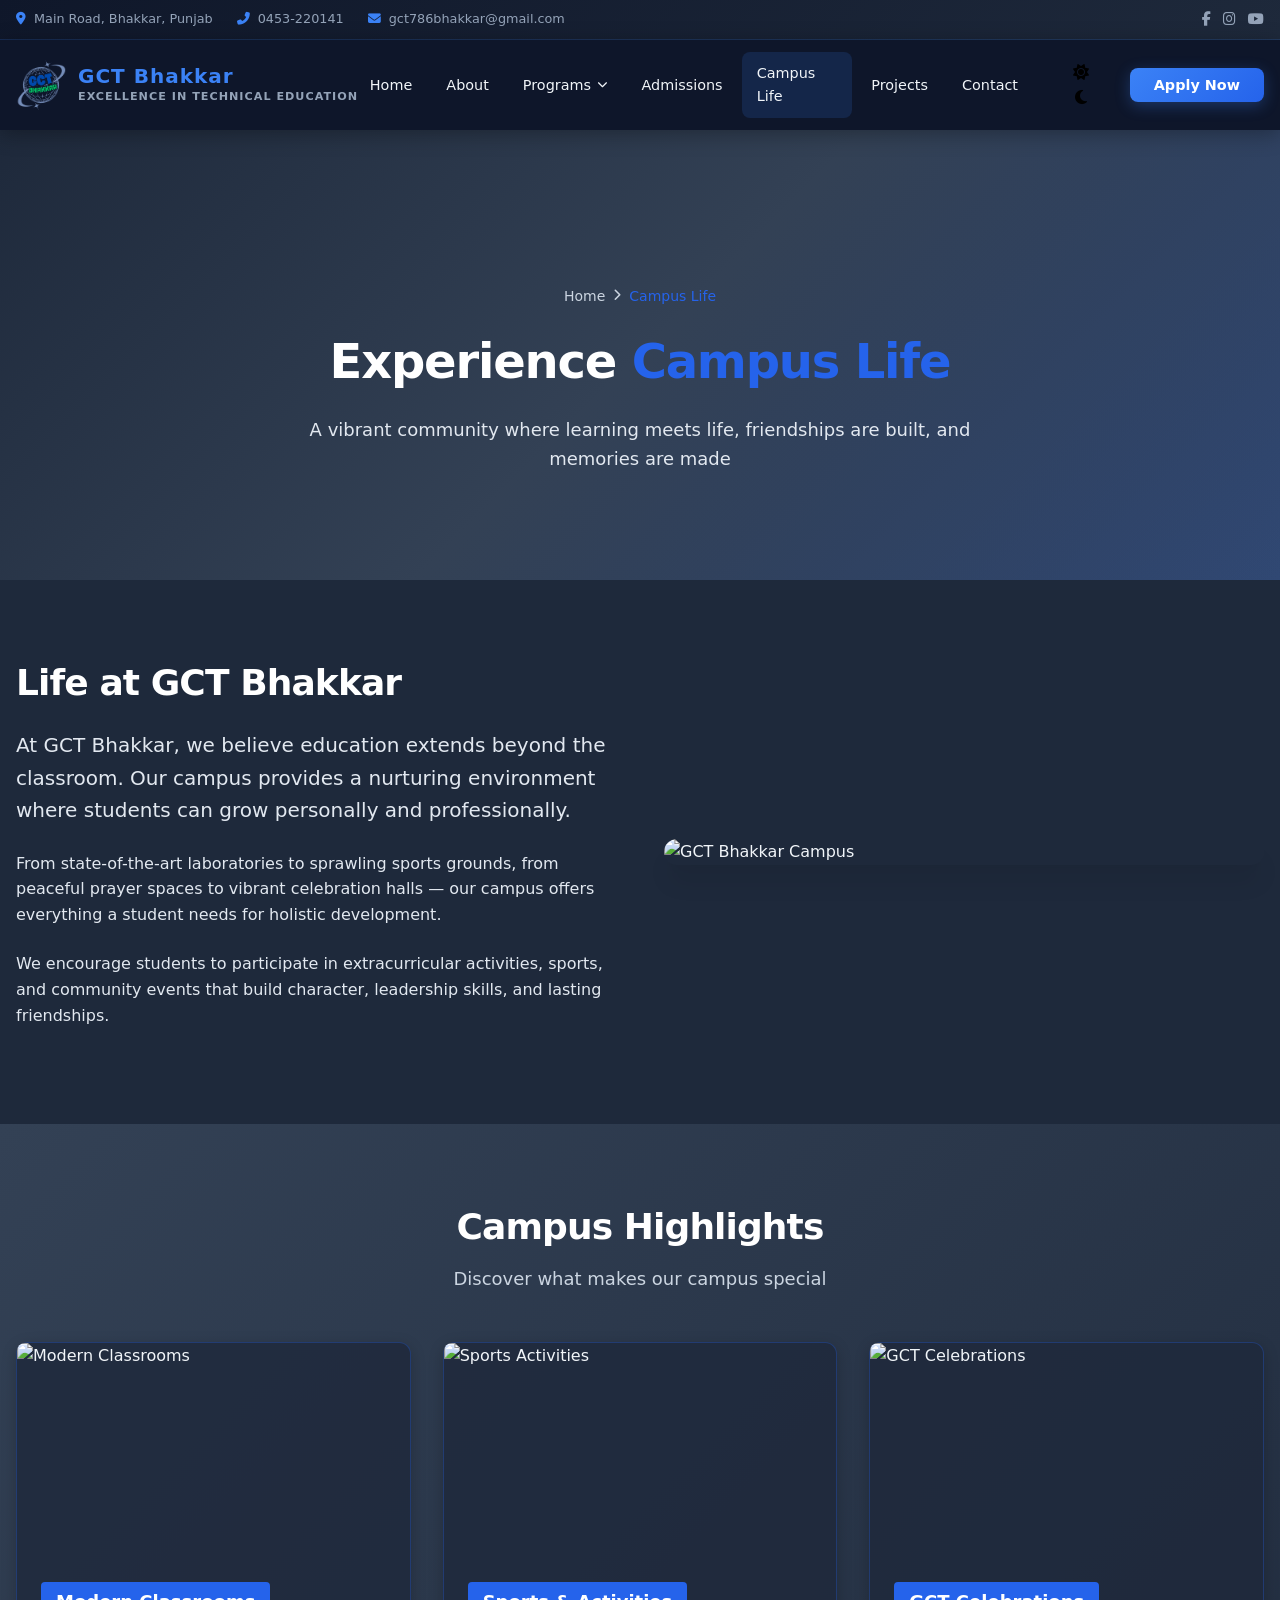
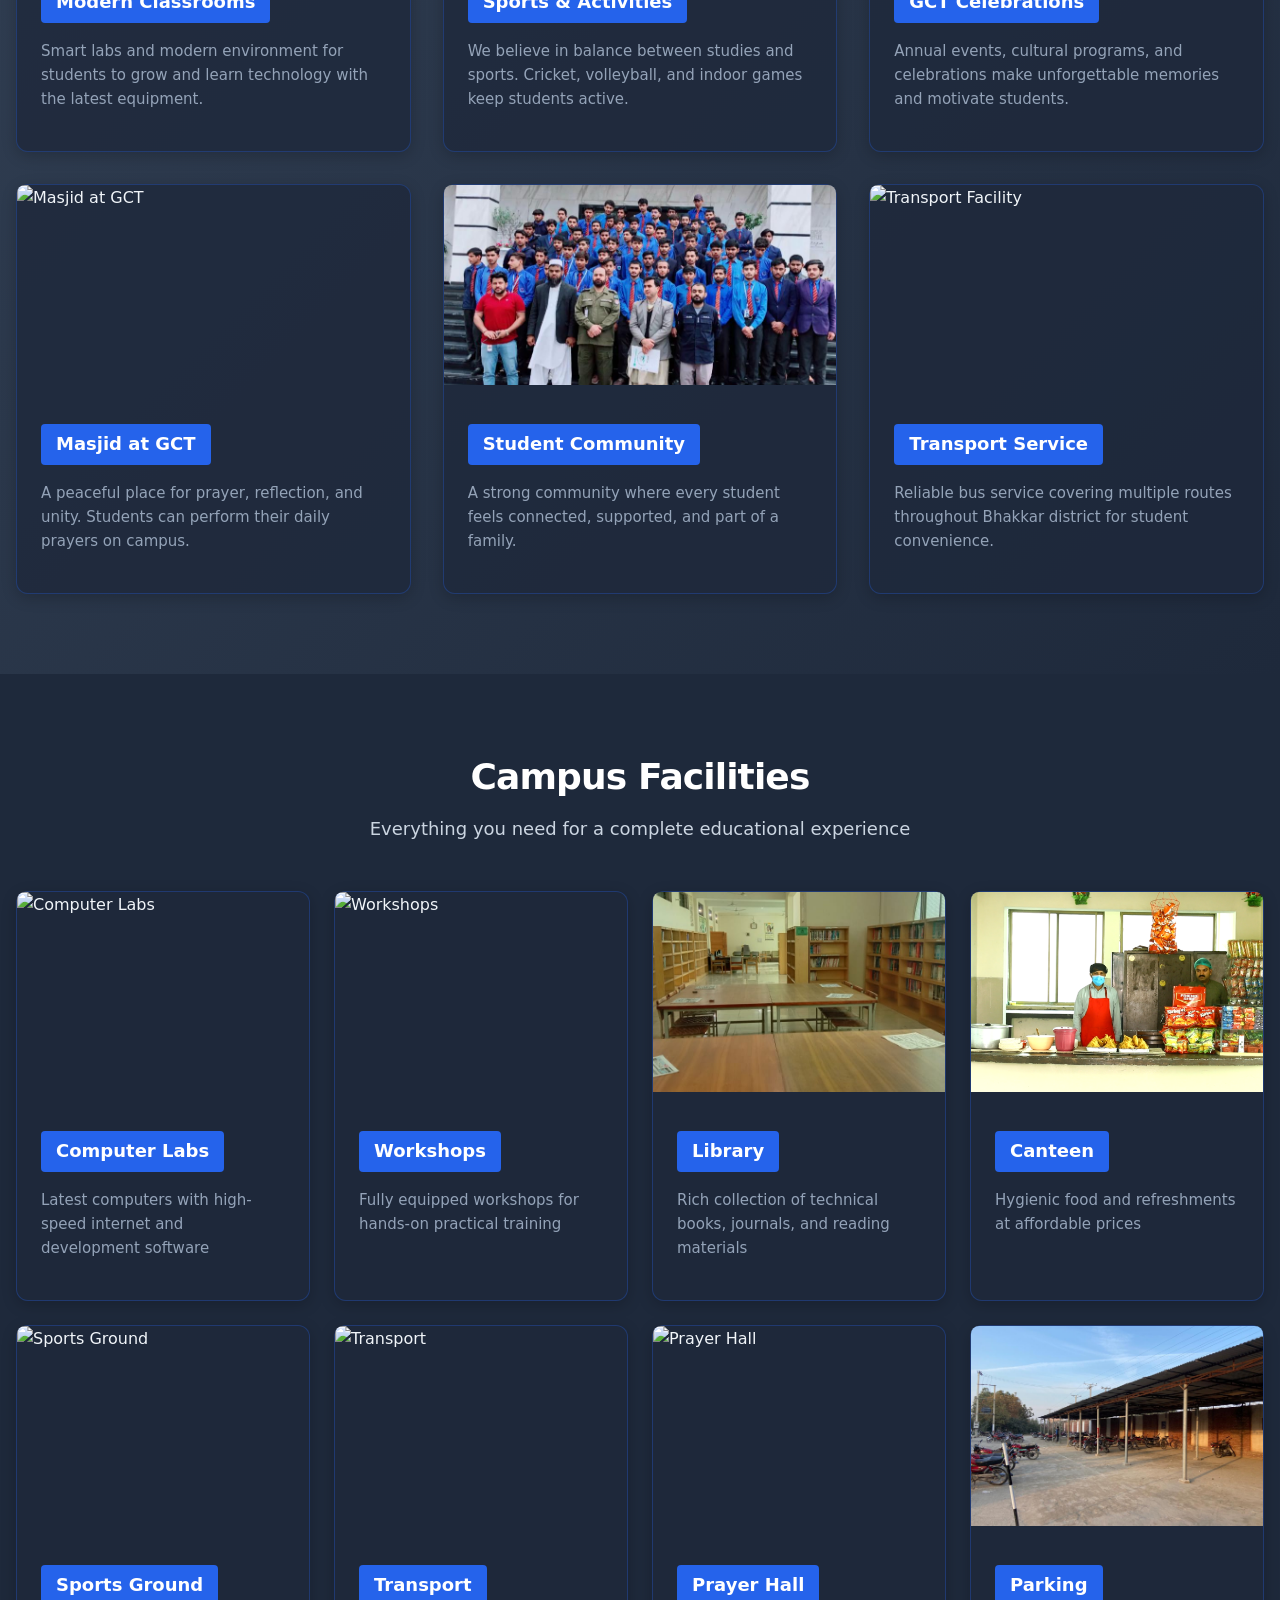
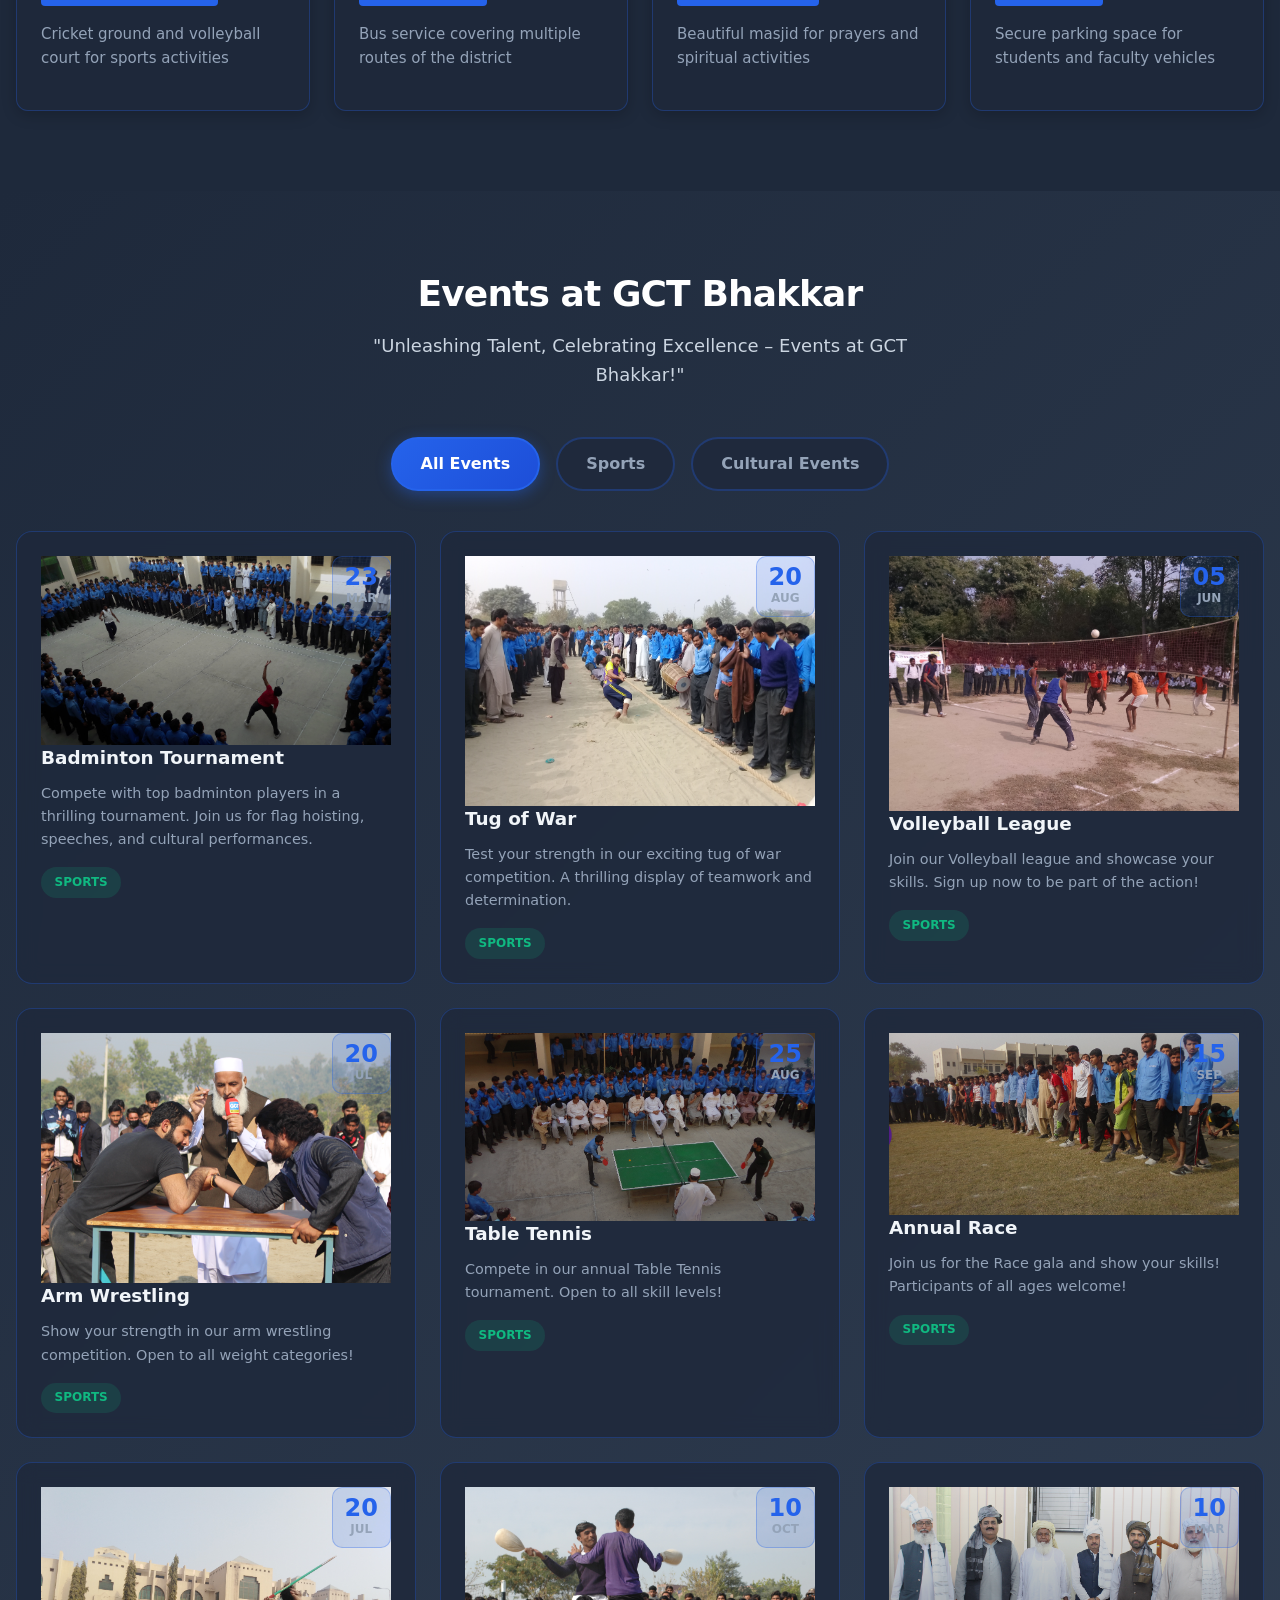
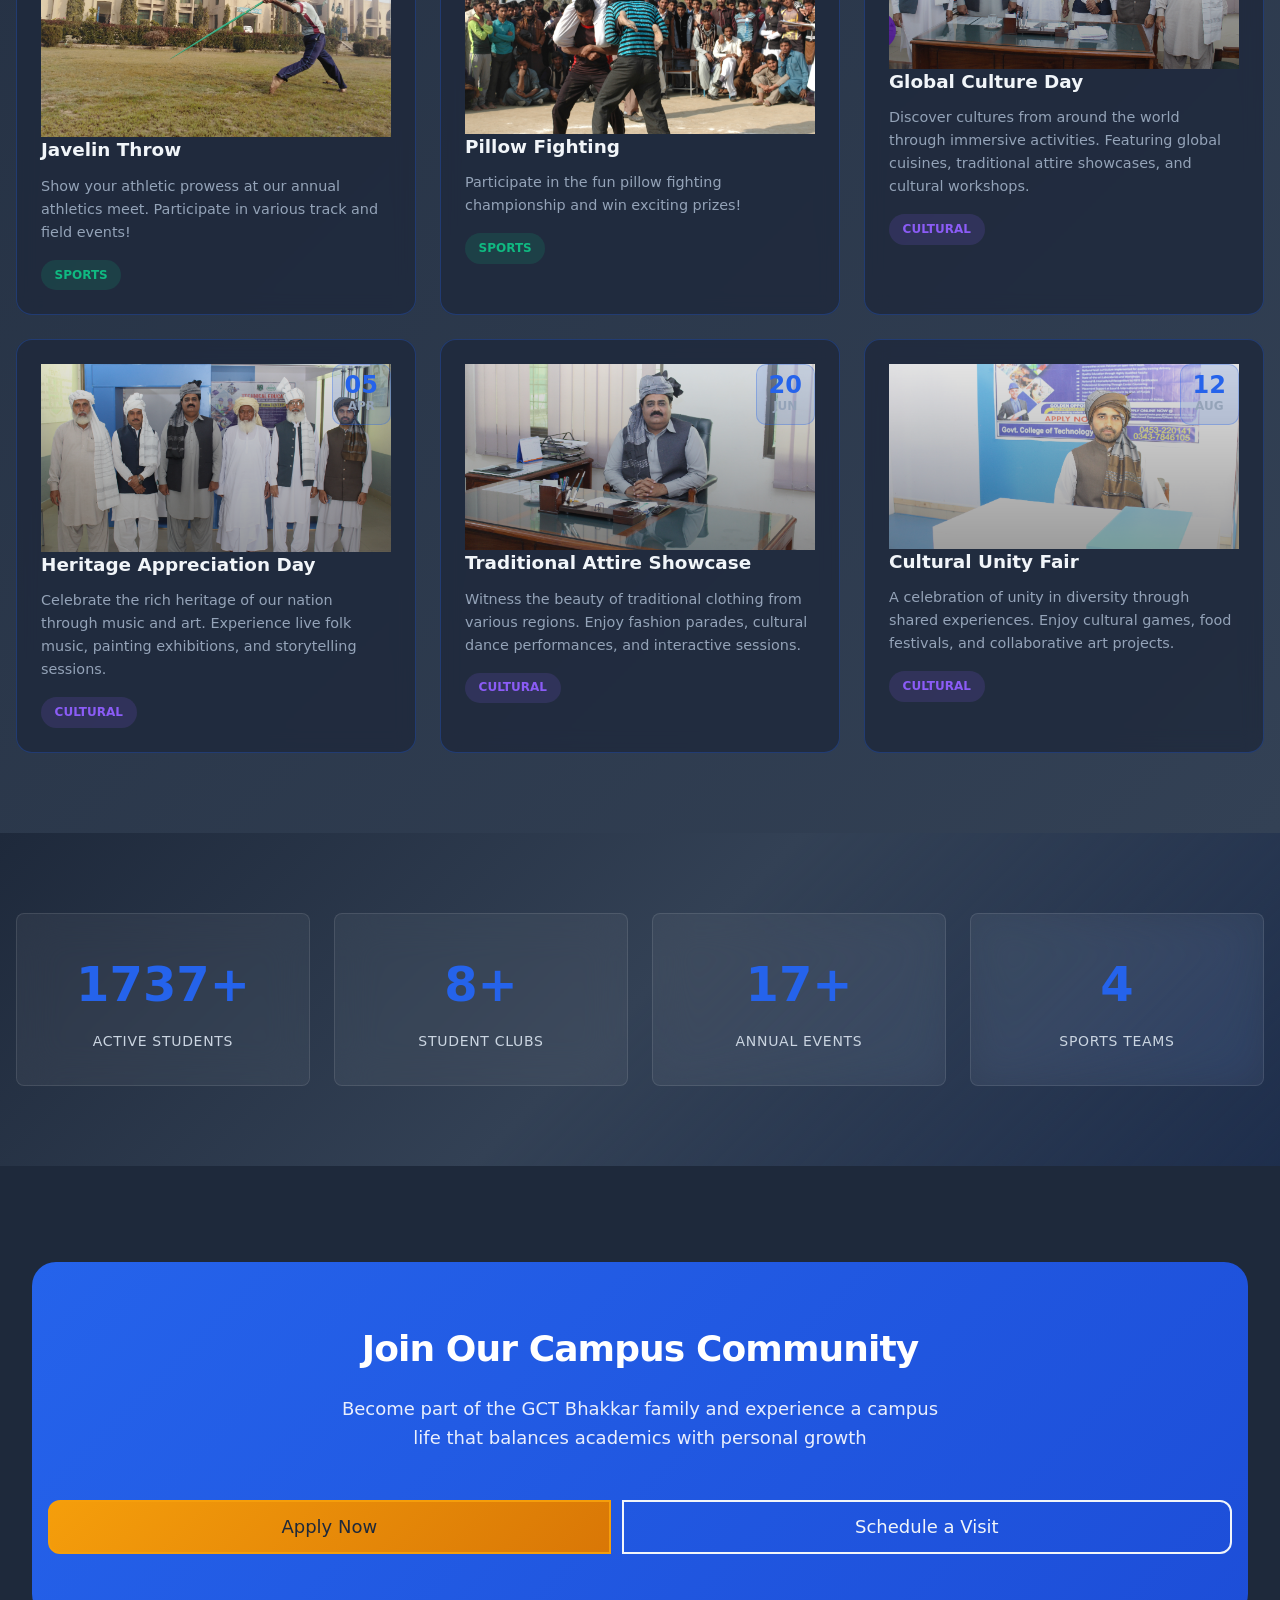
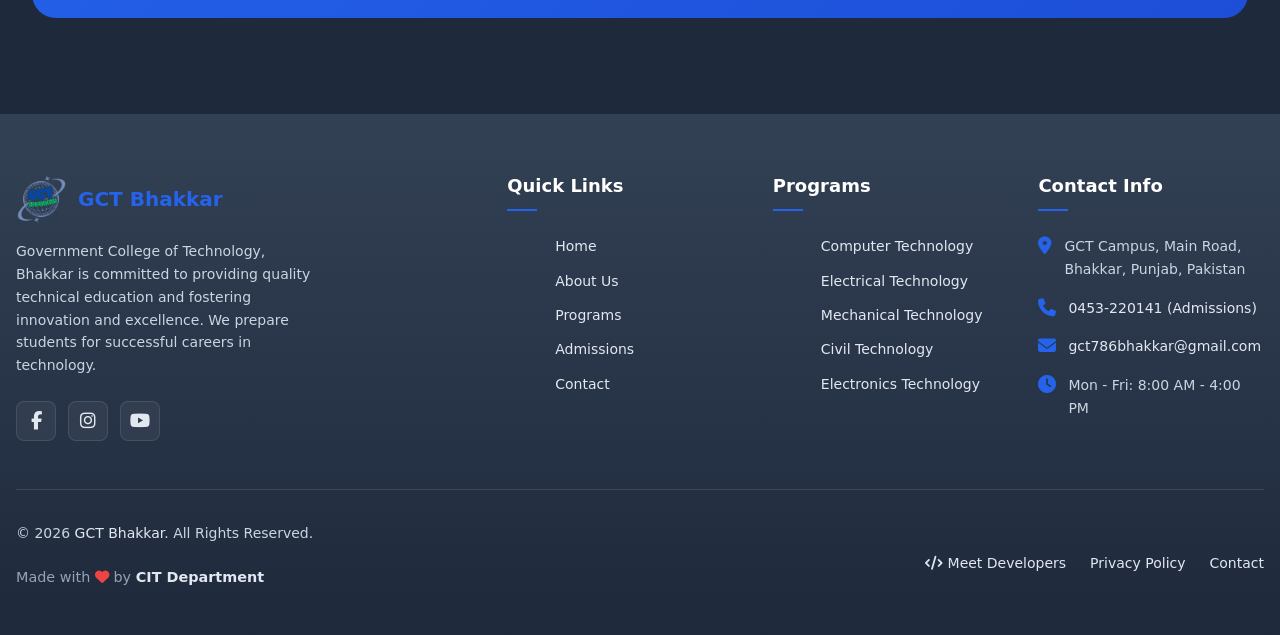
==== commit cdf1f51a: "All Picture Added" ====
--- a/pages/campus-life.html
+++ b/pages/campus-life.html
@@ -69,7 +69,7 @@
                         </p>
                     </div>
                     <div data-animate="fadeInRight">
-                        <img src="../assets/images/college-front-view.jpeg" alt="GCT Bhakkar Campus"
+                        <img src="../assets/images/clgBG.jpeg" alt="GCT Bhakkar Campus"
                             class="rounded-2xl shadow-xl w-full">
                     </div>
                 </div>
@@ -86,7 +86,7 @@
 
                 <div class="grid grid-3" style="gap: 2rem;">
                     <div class="campus-card" data-animate="fadeInUp">
-                        <img src="../assets/images/classroom.jpg" alt="Modern Classrooms">
+                        <img src="../assets/images/mod.jpeg" alt="Modern Classrooms">
                         <div class="p-3">
                             <h3 class="red-title">Modern Classrooms</h3>
                             <p>Smart labs and modern environment for students to grow and learn technology with the
@@ -122,7 +122,7 @@
                     </div>
 
                     <div class="campus-card" data-animate="fadeInUp" data-delay="100">
-                        <img src="../assets/images/community.jpg" alt="Student Community">
+                        <img src="../assets/images/sttt.jpeg" alt="Student Community">
                         <div class="p-3">
                             <h3 class="red-title">Student Community</h3>
                             <p>A strong community where every student feels connected, supported, and part of a family.
@@ -150,69 +150,69 @@
                     <p class="section-subtitle">Everything you need for a complete educational experience</p>
                 </div>
 
-                <div class="grid grid-4">
-                    <div class="card card-feature" data-animate="fadeInUp">
-                        <div class="card-feature-icon">
-                            <i class="fas fa-laptop-code"></i>
-                        </div>
-                        <h5 class="card-title">Computer Labs</h5>
-                        <p class="card-text">Latest computers with high-speed internet and development software</p>
-                    </div>
-
-                    <div class="card card-feature" data-animate="fadeInUp" data-delay="100">
-                        <div class="card-feature-icon">
-                            <i class="fas fa-tools"></i>
-                        </div>
-                        <h5 class="card-title">Workshops</h5>
-                        <p class="card-text">Fully equipped workshops for hands-on practical training</p>
-                    </div>
-
-                    <div class="card card-feature" data-animate="fadeInUp" data-delay="200">
-                        <div class="card-feature-icon">
-                            <i class="fas fa-book"></i>
-                        </div>
-                        <h5 class="card-title">Library</h5>
-                        <p class="card-text">Rich collection of technical books, journals, and reading materials</p>
-                    </div>
-
-                    <div class="card card-feature" data-animate="fadeInUp" data-delay="300">
-                        <div class="card-feature-icon">
-                            <i class="fas fa-utensils"></i>
-                        </div>
-                        <h5 class="card-title">Canteen</h5>
-                        <p class="card-text">Hygienic food and refreshments at affordable prices</p>
-                    </div>
-
-                    <div class="card card-feature" data-animate="fadeInUp">
-                        <div class="card-feature-icon" style="background: linear-gradient(135deg, #10b981, #059669);">
-                            <i class="fas fa-futbol"></i>
-                        </div>
-                        <h5 class="card-title">Sports Ground</h5>
-                        <p class="card-text">Cricket ground and volleyball court for sports activities</p>
-                    </div>
-
-                    <div class="card card-feature" data-animate="fadeInUp" data-delay="100">
-                        <div class="card-feature-icon" style="background: linear-gradient(135deg, #10b981, #059669);">
-                            <i class="fas fa-bus"></i>
-                        </div>
-                        <h5 class="card-title">Transport</h5>
-                        <p class="card-text">Bus service covering multiple routes of the district</p>
-                    </div>
-
-                    <div class="card card-feature" data-animate="fadeInUp" data-delay="200">
-                        <div class="card-feature-icon" style="background: linear-gradient(135deg, #10b981, #059669);">
-                            <i class="fas fa-mosque"></i>
-                        </div>
-                        <h5 class="card-title">Prayer Hall</h5>
-                        <p class="card-text">Beautiful masjid for prayers and spiritual activities</p>
-                    </div>
-
-                    <div class="card card-feature" data-animate="fadeInUp" data-delay="300">
-                        <div class="card-feature-icon" style="background: linear-gradient(135deg, #10b981, #059669);">
-                            <i class="fas fa-parking"></i>
-                        </div>
-                        <h5 class="card-title">Parking</h5>
-                        <p class="card-text">Secure parking space for students and faculty vehicles</p>
+                <div class="grid grid-4" style="gap: 1.5rem;">
+                    <div class="campus-card" data-animate="fadeInUp">
+                        <img src="../assets/images/mod.jpeg" alt="Computer Labs">
+                        <div class="p-3">
+                            <h3 class="red-title">Computer Labs</h3>
+                            <p>Latest computers with high-speed internet and development software</p>
+                        </div>
+                    </div>
+
+                    <div class="campus-card" data-animate="fadeInUp" data-delay="100">
+                        <img src="../assets/images/Wring.jpg" alt="Workshops">
+                        <div class="p-3">
+                            <h3 class="red-title">Workshops</h3>
+                            <p>Fully equipped workshops for hands-on practical training</p>
+                        </div>
+                    </div>
+
+                    <div class="campus-card" data-animate="fadeInUp" data-delay="200">
+                        <img src="../assets/images/lib.jpeg" alt="Library">
+                        <div class="p-3">
+                            <h3 class="red-title">Library</h3>
+                            <p>Rich collection of technical books, journals, and reading materials</p>
+                        </div>
+                    </div>
+
+                    <div class="campus-card" data-animate="fadeInUp" data-delay="300">
+                        <img src="../assets/images/canteennn.png" alt="Canteen">
+                        <div class="p-3">
+                            <h3 class="red-title">Canteen</h3>
+                            <p>Hygienic food and refreshments at affordable prices</p>
+                        </div>
+                    </div>
+
+                    <div class="campus-card" data-animate="fadeInUp">
+                        <img src="../assets/images/ground.jpeg" alt="Sports Ground">
+                        <div class="p-3">
+                            <h3 class="red-title">Sports Ground</h3>
+                            <p>Cricket ground and volleyball court for sports activities</p>
+                        </div>
+                    </div>
+
+                    <div class="campus-card" data-animate="fadeInUp" data-delay="100">
+                        <img src="../assets/images/busses.jpg" alt="Transport">
+                        <div class="p-3">
+                            <h3 class="red-title">Transport</h3>
+                            <p>Bus service covering multiple routes of the district</p>
+                        </div>
+                    </div>
+
+                    <div class="campus-card" data-animate="fadeInUp" data-delay="200">
+                        <img src="../assets/images/masjad.jpg" alt="Prayer Hall">
+                        <div class="p-3">
+                            <h3 class="red-title">Prayer Hall</h3>
+                            <p>Beautiful masjid for prayers and spiritual activities</p>
+                        </div>
+                    </div>
+
+                    <div class="campus-card" data-animate="fadeInUp" data-delay="300">
+                        <img src="../assets/images/parking.jpeg" alt="Parking">
+                        <div class="p-3">
+                            <h3 class="red-title">Parking</h3>
+                            <p>Secure parking space for students and faculty vehicles</p>
+                        </div>
                     </div>
                 </div>
         </section>
@@ -236,9 +236,7 @@
                 <div class="events-grid" data-animate="fadeInUp">
                     <!-- Sports Events -->
                     <div class="event-card" data-category="sports">
-                        <div class="event-icon">
-                            <i class="fas fa-shuttlecock"></i>
-                        </div>
+                        <img src="../assets/images/bedmin.png" alt="Badminton Tournament" class="event-img">
                         <div class="event-date">
                             <span class="day">23</span>
                             <span class="month">Mar</span>
@@ -250,9 +248,7 @@
                     </div>
 
                     <div class="event-card" data-category="sports">
-                        <div class="event-icon">
-                            <i class="fas fa-hands-helping"></i>
-                        </div>
+                        <img src="../assets/images/tug.png" alt="Tug of War" class="event-img">
                         <div class="event-date">
                             <span class="day">20</span>
                             <span class="month">Aug</span>
@@ -264,9 +260,7 @@
                     </div>
 
                     <div class="event-card" data-category="sports">
-                        <div class="event-icon">
-                            <i class="fas fa-volleyball-ball"></i>
-                        </div>
+                        <img src="../assets/images/volly.png" alt="Volleyball League" class="event-img">
                         <div class="event-date">
                             <span class="day">05</span>
                             <span class="month">Jun</span>
@@ -278,9 +272,7 @@
                     </div>
 
                     <div class="event-card" data-category="sports">
-                        <div class="event-icon">
-                            <i class="fas fa-dumbbell"></i>
-                        </div>
+                        <img src="../assets/images/panja.png" alt="Arm Wrestling" class="event-img">
                         <div class="event-date">
                             <span class="day">20</span>
                             <span class="month">Jul</span>
@@ -292,9 +284,7 @@
                     </div>
 
                     <div class="event-card" data-category="sports">
-                        <div class="event-icon">
-                            <i class="fas fa-table-tennis"></i>
-                        </div>
+                        <img src="../assets/images/tenis.png" alt="Table Tennis" class="event-img">
                         <div class="event-date">
                             <span class="day">25</span>
                             <span class="month">Aug</span>
@@ -306,9 +296,7 @@
                     </div>
 
                     <div class="event-card" data-category="sports">
-                        <div class="event-icon">
-                            <i class="fas fa-running"></i>
-                        </div>
+                        <img src="../assets/images/RAC.png" alt="Annual Race" class="event-img">
                         <div class="event-date">
                             <span class="day">15</span>
                             <span class="month">Sep</span>
@@ -320,9 +308,7 @@
                     </div>
 
                     <div class="event-card" data-category="sports">
-                        <div class="event-icon">
-                            <i class="fas fa-bullseye"></i>
-                        </div>
+                        <img src="../assets/images/neza.png" alt="Javelin Throw" class="event-img">
                         <div class="event-date">
                             <span class="day">20</span>
                             <span class="month">Jul</span>
@@ -334,9 +320,7 @@
                     </div>
 
                     <div class="event-card" data-category="sports">
-                        <div class="event-icon">
-                            <i class="fas fa-bed"></i>
-                        </div>
+                        <img src="../assets/images/figh.png" alt="Pillow Fighting" class="event-img">
                         <div class="event-date">
                             <span class="day">10</span>
                             <span class="month">Oct</span>
@@ -349,9 +333,7 @@
 
                     <!-- Cultural Events -->
                     <div class="event-card" data-category="cultural">
-                        <div class="event-icon cultural">
-                            <i class="fas fa-globe-asia"></i>
-                        </div>
+                        <img src="../assets/images/culture.png" alt="Global Culture Day" class="event-img">
                         <div class="event-date">
                             <span class="day">10</span>
                             <span class="month">Mar</span>
@@ -363,9 +345,8 @@
                     </div>
 
                     <div class="event-card" data-category="cultural">
-                        <div class="event-icon cultural">
-                            <i class="fas fa-landmark"></i>
-                        </div>
+                        <img src="../assets/images/appriciate.png" alt="Heritage Appreciation Day"
+                            class="event-img">
                         <div class="event-date">
                             <span class="day">05</span>
                             <span class="month">Apr</span>
@@ -377,9 +358,8 @@
                     </div>
 
                     <div class="event-card" data-category="cultural">
-                        <div class="event-icon cultural">
-                            <i class="fas fa-tshirt"></i>
-                        </div>
+                        <img src="../assets/images/Show.png" alt="Traditional Attire Showcase"
+                            class="event-img">
                         <div class="event-date">
                             <span class="day">20</span>
                             <span class="month">Jun</span>
@@ -391,9 +371,7 @@
                     </div>
 
                     <div class="event-card" data-category="cultural">
-                        <div class="event-icon cultural">
-                            <i class="fas fa-handshake"></i>
-                        </div>
+                        <img src="../assets/images/unity.png" alt="Cultural Unity Fair" class="event-img">
                         <div class="event-date">
                             <span class="day">12</span>
                             <span class="month">Aug</span>
